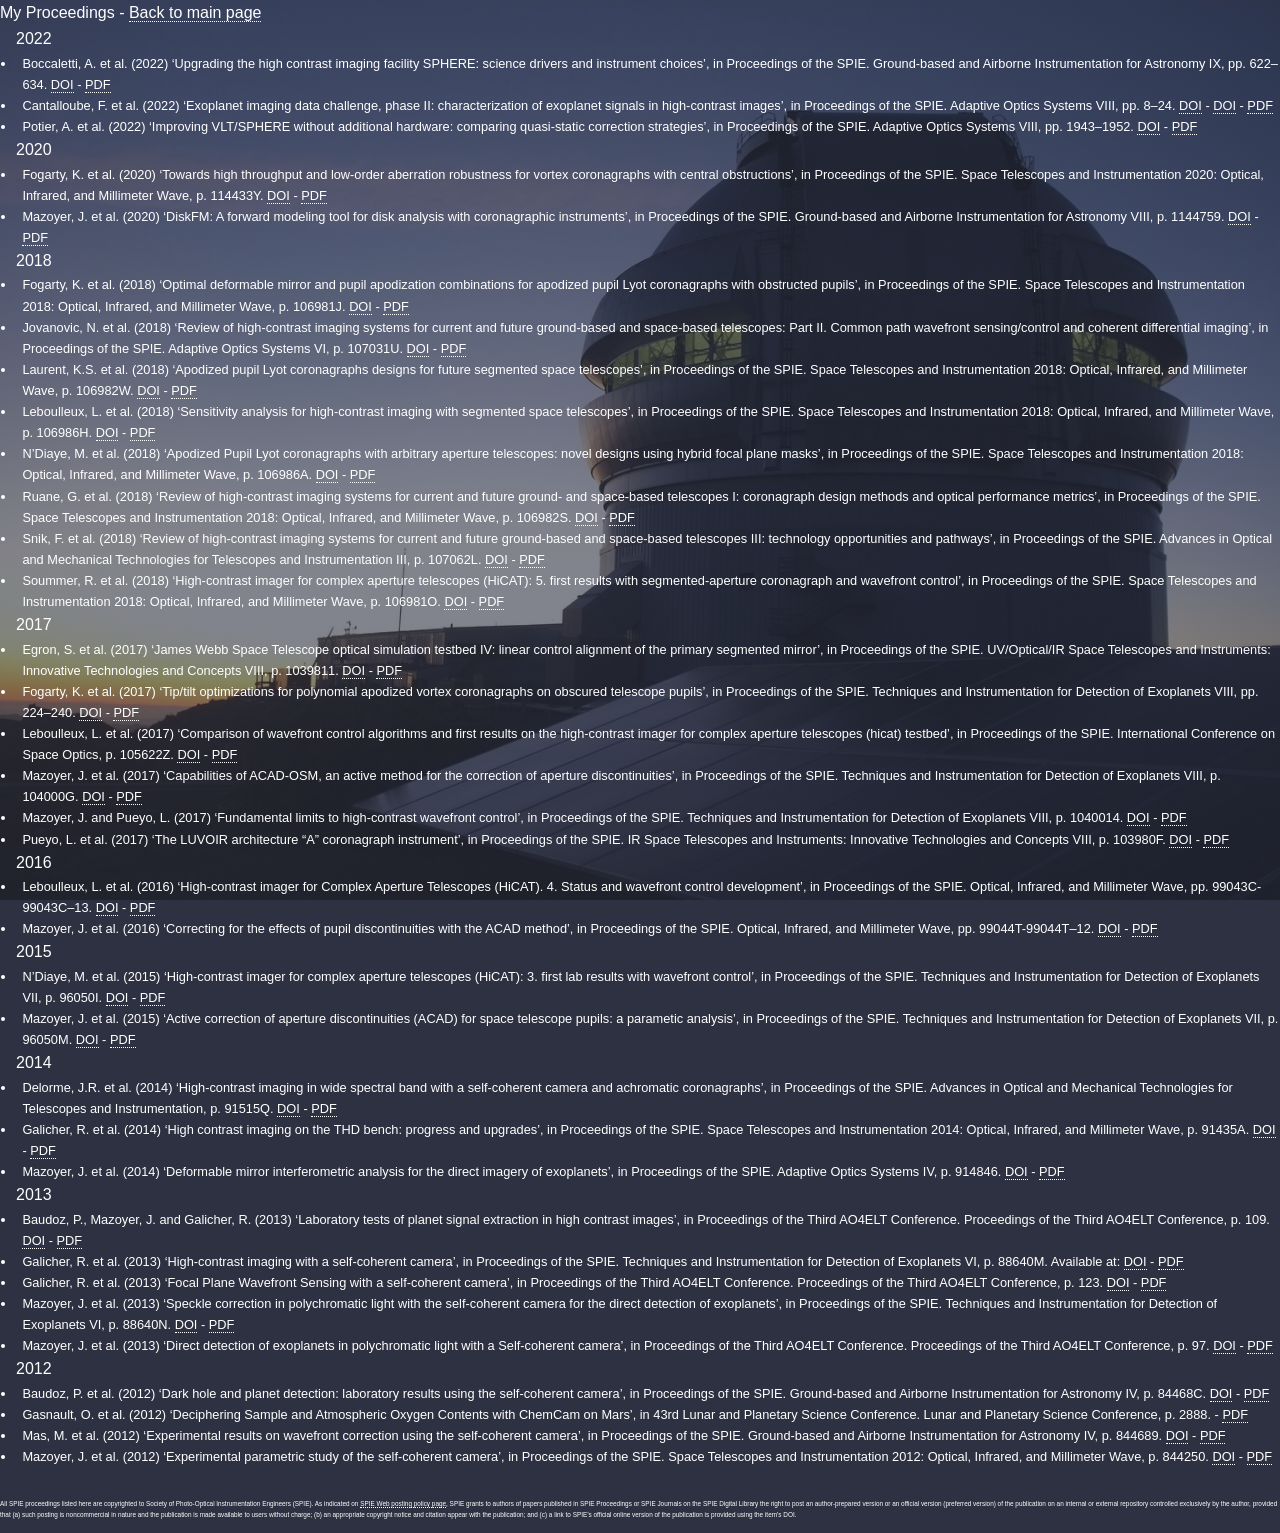
==== my_procs.html @ 71b865f5 "copy webpage" ====
<!DOCTYPE HTML>
<!--
	Solid State by HTML5 UP
	html5up.net | @ajlkn
	Free for personal and commercial use under the CCA 3.0 license (html5up.net/license)
-->
<html>
	<head>
		<title>Conference Proceedings</title>
		<link rel="icon" href="images/icons/disk_icon_nice.png" type="image/x-icon" />
		<meta charset="utf-8" />
		<meta name="viewport" content="width=device-width, initial-scale=1, user-scalable=no" />
		<meta name="description" content="Researcher in astronomy and astronomical instrumentation. Scientist at Paris Observatory, France" />
		<link rel="stylesheet" href="assets/css/main.css" />
		<noscript><link rel="stylesheet" href="assets/css/noscript.css" /></noscript>

	</head>
	<body>

		My Proceedings  -  <a href="index.html"> <u class="dotted">Back to main page</u></a>

		<ul>
			2022
			<li style="font-size:0.8em">Boccaletti, A. et al. (2022) ‘Upgrading the high contrast imaging facility SPHERE: science drivers and instrument choices’, in Proceedings of the SPIE. Ground-based and Airborne Instrumentation for Astronomy IX, pp. 622–634. <a href="https://doi.org/10.1117/12.2630154"> <u class="dotted">DOI</u> </a> - <a href="my_proceedings/Boccaletti et al. - 2022 - Upgrading the high contrast imaging facility SPHER.pdf"> <u class="dotted">PDF</u> </a></li>
			<li style="font-size:0.8em">Cantalloube, F. et al. (2022) ‘Exoplanet imaging data challenge, phase II: characterization of exoplanet signals in high-contrast images’, in Proceedings of the SPIE. Adaptive Optics Systems VIII, pp. 8–24. <a href="https://doi.org/10.1117/12.2627968"> <u class="dotted">DOI</u> </a> - <a href="https://doi.org/10.1117/12.2627968"> <u class="dotted">DOI</u> </a> - <a href="my_proceedings/Cantalloube et al. - 2022 - Exoplanet imaging data challenge, phase II charac.pdf"> <u class="dotted">PDF</u> </a></li>
			<li style="font-size:0.8em">Potier, A. et al. (2022) ‘Improving VLT/SPHERE without additional hardware: comparing quasi-static correction strategies’, in Proceedings of the SPIE. Adaptive Optics Systems VIII, pp. 1943–1952. <a href="https://doi.org/10.1117/12.2629926"> <u class="dotted">DOI</u> </a> - <a href="my_proceedings/Potier et al. - 2022 - Improving VLTSPHERE without additional hardware .pdf"> <u class="dotted">PDF</u> </a></li>
			
			2020
			<li style="font-size:0.8em">Fogarty, K. et al. (2020) ‘Towards high throughput and low-order aberration robustness for vortex coronagraphs with central obstructions’, in Proceedings of the SPIE. Space Telescopes and Instrumentation 2020: Optical, Infrared, and Millimeter Wave, p. 114433Y. <a href="https://doi.org/10.1117/12.2563180"> <u class="dotted">DOI</u> </a> - <a href="my_proceedings/Fogarty et al. - 2020 - Towards high throughput and low-order aberration r.pdf"> <u class="dotted">PDF</u> </a></li>
			<li style="font-size:0.8em">Mazoyer, J. et al. (2020) ‘DiskFM: A forward modeling tool for disk analysis with coronagraphic instruments’, in Proceedings of the SPIE. Ground-based and Airborne Instrumentation for Astronomy VIII, p. 1144759. <a href="https://doi.org/10.1117/12.2560091"> <u class="dotted">DOI</u> </a> - <a href="my_proceedings/Mazoyer et al. - 2020 - DiskFM A forward modeling tool for disk analysis .pdf"> <u class="dotted">PDF</u> </a></li>
			
			2018
			<li style="font-size:0.8em">Fogarty, K. et al. (2018) ‘Optimal deformable mirror and pupil apodization combinations for apodized pupil Lyot coronagraphs with obstructed pupils’, in Proceedings of the SPIE. Space Telescopes and Instrumentation 2018: Optical, Infrared, and Millimeter Wave, p. 106981J. <a href="https://doi.org/10.1117/12.2314394"> <u class="dotted">DOI</u> </a> - <a href="my_proceedings/Fogarty et al. - 2018 - Optimal deformable mirror and pupil apodization co.pdf"> <u class="dotted">PDF</u> </a></li>
			<li style="font-size:0.8em">Jovanovic, N. et al. (2018) ‘Review of high-contrast imaging systems for current and future ground-based and space-based telescopes: Part II. Common path wavefront sensing/control and coherent differential imaging’, in Proceedings of the SPIE. Adaptive Optics Systems VI, p. 107031U. <a href="https://doi.org/10.1117/12.2314260"> <u class="dotted">DOI</u> </a> - <a href="my_proceedings/Jovanovic et al. - 2018 - Review of high-contrast imaging systems for curren.pdf"> <u class="dotted">PDF</u> </a></li>
			<li style="font-size:0.8em">Laurent, K.S. et al. (2018) ‘Apodized pupil Lyot coronagraphs designs for future segmented space telescopes’, in Proceedings of the SPIE. Space Telescopes and Instrumentation 2018: Optical, Infrared, and Millimeter Wave, p. 106982W. <a href="https://doi.org/10.1117/12.2313902"> <u class="dotted">DOI</u> </a> - <a href="my_proceedings/Laurent et al. - 2018 - Apodized pupil Lyot coronagraphs designs for futur.pdf"> <u class="dotted">PDF</u> </a></li>
			<li style="font-size:0.8em">Leboulleux, L. et al. (2018) ‘Sensitivity analysis for high-contrast imaging with segmented space telescopes’, in Proceedings of the SPIE. Space Telescopes and Instrumentation 2018: Optical, Infrared, and Millimeter Wave, p. 106986H. <a href="https://doi.org/10.1117/12.2313904"> <u class="dotted">DOI</u> </a> - <a href="my_proceedings/Leboulleux et al. - 2018 - Sensitivity analysis for high-contrast imaging wit.pdf"> <u class="dotted">PDF</u> </a></li>
			<li style="font-size:0.8em">N’Diaye, M. et al. (2018) ‘Apodized Pupil Lyot coronagraphs with arbitrary aperture telescopes: novel designs using hybrid focal plane masks’, in Proceedings of the SPIE. Space Telescopes and Instrumentation 2018: Optical, Infrared, and Millimeter Wave, p. 106986A. <a href="https://doi.org/10.1117/12.2313225"> <u class="dotted">DOI</u> </a> - <a href="my_proceedings/N'Diaye et al. - 2018 - Apodized Pupil Lyot coronagraphs with arbitrary ap.pdf"> <u class="dotted">PDF</u> </a></li>
			<li style="font-size:0.8em">Ruane, G. et al. (2018) ‘Review of high-contrast imaging systems for current and future ground- and space-based telescopes I: coronagraph design methods and optical performance metrics’, in Proceedings of the SPIE. Space Telescopes and Instrumentation 2018: Optical, Infrared, and Millimeter Wave, p. 106982S. <a href="https://doi.org/10.1117/12.2312948"> <u class="dotted">DOI</u> </a> - <a href="my_proceedings/Ruane et al. - 2018 - Review of high-contrast imaging systems for curren.pdf"> <u class="dotted">PDF</u> </a></li>
			<li style="font-size:0.8em">Snik, F. et al. (2018) ‘Review of high-contrast imaging systems for current and future ground-based and space-based telescopes III: technology opportunities and pathways’, in Proceedings of the SPIE. Advances in Optical and Mechanical Technologies for Telescopes and Instrumentation III, p. 107062L. <a href="https://doi.org/10.1117/12.2313957"> <u class="dotted">DOI</u> </a> - <a href="my_proceedings/Snik et al. - 2018 - Review of high-contrast imaging systems for curren.pdf"> <u class="dotted">PDF</u> </a></li>
			<li style="font-size:0.8em">Soummer, R. et al. (2018) ‘High-contrast imager for complex aperture telescopes (HiCAT): 5. first results with segmented-aperture coronagraph and wavefront control’, in Proceedings of the SPIE. Space Telescopes and Instrumentation 2018: Optical, Infrared, and Millimeter Wave, p. 106981O. <a href="https://doi.org/10.1117/12.2314110"> <u class="dotted">DOI</u> </a> - <a href="my_proceedings/Soummer et al. - 2018 - High-contrast imager for complex aperture telescop.pdf"> <u class="dotted">PDF</u> </a></li>
			
			2017
			<li style="font-size:0.8em">Egron, S. et al. (2017) ‘James Webb Space Telescope optical simulation testbed IV: linear control alignment of the primary segmented mirror’, in Proceedings of the SPIE. UV/Optical/IR Space Telescopes and Instruments: Innovative Technologies and Concepts VIII, p. 1039811. <a href="https://doi.org/10.1117/12.2272981"> <u class="dotted">DOI</u> </a> - <a href="my_proceedings/Egron et al. - 2017 - James Webb Space Telescope optical simulation test.pdf"> <u class="dotted">PDF</u> </a></li>
			<li style="font-size:0.8em">Fogarty, K. et al. (2017) ‘Tip/tilt optimizations for polynomial apodized vortex coronagraphs on obscured telescope pupils’, in Proceedings of the SPIE. Techniques and Instrumentation for Detection of Exoplanets VIII, pp. 224–240. <a href="https://doi.org/10.1117/12.2274603"> <u class="dotted">DOI</u> </a> - <a href="my_proceedings/Fogarty et al. - 2017 - Tiptilt optimizations for polynomial apodized vor.pdf"> <u class="dotted">PDF</u> </a></li>
			<li style="font-size:0.8em">Leboulleux, L. et al. (2017) ‘Comparison of wavefront control algorithms and first results on the high-contrast imager for complex aperture telescopes (hicat) testbed’, in Proceedings of the SPIE. International Conference on Space Optics, p. 105622Z. <a href="https://doi.org/10.1117/12.2296154"> <u class="dotted">DOI</u> </a> - <a href="my_proceedings/Leboulleux et al. - 2017 - Comparison of wavefront control algorithms and fir.pdf"> <u class="dotted">PDF</u> </a></li>
			<li style="font-size:0.8em">Mazoyer, J. et al. (2017) ‘Capabilities of ACAD-OSM, an active method for the correction of aperture discontinuities’, in Proceedings of the SPIE. Techniques and Instrumentation for Detection of Exoplanets VIII, p. 104000G. <a href="https://doi.org/10.1117/12.2273070"> <u class="dotted">DOI</u> </a> - <a href="my_proceedings/Mazoyer et al. - 2017 - Capabilities of ACAD-OSM, an active method for the.pdf"> <u class="dotted">PDF</u> </a></li>
			<li style="font-size:0.8em">Mazoyer, J. and Pueyo, L. (2017) ‘Fundamental limits to high-contrast wavefront control’, in Proceedings of the SPIE. Techniques and Instrumentation for Detection of Exoplanets VIII, p. 1040014. <a href="https://doi.org/10.1117/12.2274657"> <u class="dotted">DOI</u> </a> - <a href="my_proceedings/Mazoyer and Pueyo - 2017 - Fundamental limits to high-contrast wavefront cont.pdf"> <u class="dotted">PDF</u> </a></li>
			<li style="font-size:0.8em">Pueyo, L. et al. (2017) ‘The LUVOIR architecture “A” coronagraph instrument’, in Proceedings of the SPIE. IR Space Telescopes and Instruments: Innovative Technologies and Concepts VIII, p. 103980F. <a href="https://doi.org/10.1117/12.2274654"> <u class="dotted">DOI</u> </a> - <a href="my_proceedings/Pueyo et al. - 2017 - The LUVOIR architecture A coronagraph instrument.pdf"> <u class="dotted">PDF</u> </a></li>
			
			2016
			<li style="font-size:0.8em">Leboulleux, L. et al. (2016) ‘High-contrast imager for Complex Aperture Telescopes (HiCAT). 4. Status and wavefront control development’, in Proceedings of the SPIE. Optical, Infrared, and Millimeter Wave, pp. 99043C-99043C–13.<a href="https://doi.org/10.1117/12.2233640"> <u class="dotted">DOI</u> </a> - <a href="my_proceedings/Leboulleux et al. - 2016 - High-contrast imager for Complex Aperture Telescop.pdf"> <u class="dotted">PDF</u> </a></li>
			<li style="font-size:0.8em">Mazoyer, J. et al. (2016) ‘Correcting for the effects of pupil discontinuities with the ACAD method’, in Proceedings of the SPIE. Optical, Infrared, and Millimeter Wave, pp. 99044T-99044T–12. <a href="https://doi.org/10.1117/12.2232907"> <u class="dotted">DOI</u> </a> - <a href="my_proceedings/Mazoyer et al. - 2016 - Correcting for the effects of pupil discontinuitie.pdf"> <u class="dotted">PDF</u> </a></li>
			
			2015
			<li style="font-size:0.8em">N’Diaye, M. et al. (2015) ‘High-contrast imager for complex aperture telescopes (HiCAT): 3. first lab results with wavefront control’, in Proceedings of the SPIE. Techniques and Instrumentation for Detection of Exoplanets VII, p. 96050I. <a href="https://doi.org/10.1117/12.2188497"> <u class="dotted">DOI</u> </a> - <a href="my_proceedings/N'Diaye et al. - 2015 - High-contrast imager for complex aperture telescop.pdf"> <u class="dotted">PDF</u> </a></li>
			<li style="font-size:0.8em">Mazoyer, J. et al. (2015) ‘Active correction of aperture discontinuities (ACAD) for space telescope pupils: a parametic analysis’, in Proceedings of the SPIE. Techniques and Instrumentation for Detection of Exoplanets VII, p. 96050M. <a href="https://doi.org/10.1117/12.2188692"> <u class="dotted">DOI</u> </a> - <a href="my_proceedings/Mazoyer et al. - 2015 - Active correction of aperture discontinuities (ACA.pdf"> <u class="dotted">PDF</u> </a></li>
			
			2014
			<li style="font-size:0.8em">Delorme, J.R. et al. (2014) ‘High-contrast imaging in wide spectral band with a self-coherent camera and achromatic coronagraphs’, in Proceedings of the SPIE. Advances in Optical and Mechanical Technologies for Telescopes and Instrumentation, p. 91515Q. <a href="https://doi.org/10.1117/12.2056846"> <u class="dotted">DOI</u> </a> - <a href="my_proceedings/Delorme et al. - 2014 - High-contrast imaging in wide spectral band with a.pdf"> <u class="dotted">PDF</u> </a></li>
			<li style="font-size:0.8em">Galicher, R. et al. (2014) ‘High contrast imaging on the THD bench: progress and upgrades’, in Proceedings of the SPIE. Space Telescopes and Instrumentation 2014: Optical, Infrared, and Millimeter Wave, p. 91435A. <a href="https://doi.org/10.1117/12.2055902"> <u class="dotted">DOI</u> </a> - <a href="my_proceedings/Galicher et al. - 2013 - High-contrast imaging with a self-coherent camera.pdf"> <u class="dotted">PDF</u> </a></li>
			<li style="font-size:0.8em">Mazoyer, J. et al. (2014) ‘Deformable mirror interferometric analysis for the direct imagery of exoplanets’, in Proceedings of the SPIE. Adaptive Optics Systems IV, p. 914846. <a href="https://doi.org/10.1117/12.2057833"> <u class="dotted">DOI</u> </a> - <a href="my_proceedings/Mazoyer et al. - 2014 - Deformable mirror interferometric analysis for the.pdf"> <u class="dotted">PDF</u> </a></li>
			
			2013
			<li style="font-size:0.8em">Baudoz, P., Mazoyer, J. and Galicher, R. (2013) ‘Laboratory tests of planet signal extraction in high contrast images’, in Proceedings of the Third AO4ELT Conference. Proceedings of the Third AO4ELT Conference, p. 109. <a href="https://doi.org/10.12839/AO4ELT3.13701"> <u class="dotted">DOI</u> </a> - <a href="my_proceedings/Baudoz et al. - 2013 - Laboratory tests of planet signal extraction in hi.pdf"> <u class="dotted">PDF</u> </a></li>
			<li style="font-size:0.8em">Galicher, R. et al. (2013) ‘High-contrast imaging with a self-coherent camera’, in Proceedings of the SPIE. Techniques and Instrumentation for Detection of Exoplanets VI, p. 88640M. Available at: <a href="https://doi.org/10.1117/12.2025298"> <u class="dotted">DOI</u> </a> - <a href="my_proceedings/Galicher et al. - 2014 - High contrast imaging on the THD bench progress a.pdf"> <u class="dotted">PDF</u> </a></li>
			<li style="font-size:0.8em">Galicher, R. et al. (2013) ‘Focal Plane Wavefront Sensing with a self-coherent camera’, in Proceedings of the Third AO4ELT Conference. Proceedings of the Third AO4ELT Conference, p. 123. <a href="https://doi.org/10.12839/AO4ELT3.18647"> <u class="dotted">DOI</u> </a> - <a href="my_proceedings/Galicher et al. - 2013 - Focal Plane Wavefront Sensing with a self-coherent.pdf"> <u class="dotted">PDF</u> </a></li>
			<li style="font-size:0.8em">Mazoyer, J. et al. (2013) ‘Speckle correction in polychromatic light with the self-coherent camera for the direct detection of exoplanets’, in Proceedings of the SPIE. Techniques and Instrumentation for Detection of Exoplanets VI, p. 88640N. <a href="https://doi.org/10.1117/12.2023508"> <u class="dotted">DOI</u> </a> - <a href="my_proceedings/Mazoyer et al. - 2013 - Speckle correction in polychromatic light with the.pdf"> <u class="dotted">PDF</u> </a></li>
			<li style="font-size:0.8em">Mazoyer, J. et al. (2013) ‘Direct detection of exoplanets in polychromatic light with a Self-coherent camera’, in Proceedings of the Third AO4ELT Conference. Proceedings of the Third AO4ELT Conference, p. 97. <a href="https://doi.org/10.12839/AO4ELT3.13416"> <u class="dotted">DOI</u> </a> - <a href="my_proceedings/Mazoyer et al. - 2013 - Direct detection of exoplanets in polychromatic li.pdf"> <u class="dotted">PDF</u> </a></li>
			
			2012
			<li style="font-size:0.8em">Baudoz, P. et al. (2012) ‘Dark hole and planet detection: laboratory results using the self-coherent camera’, in Proceedings of the SPIE. Ground-based and Airborne Instrumentation for Astronomy IV, p. 84468C. <a href="https://doi.org/10.1117/12.926575"> <u class="dotted">DOI</u> </a> - <a href="my_proceedings/Baudoz et al. - 2012 - Dark hole and planet detection laboratory results.pdf"> <u class="dotted">PDF</u> </a></li>
			<li style="font-size:0.8em">Gasnault, O. et al. (2012) ‘Deciphering Sample and Atmospheric Oxygen Contents with ChemCam on Mars’, in 43rd Lunar and Planetary Science Conference. Lunar and Planetary Science Conference, p. 2888. </a> - <a href="my_proceedings/Gasnault et al. - 2012 - Deciphering Sample and Atmospheric Oxygen Contents.pdf"> <u class="dotted">PDF</u> </a></li>
			<li style="font-size:0.8em">Mas, M. et al. (2012) ‘Experimental results on wavefront correction using the self-coherent camera’, in Proceedings of the SPIE. Ground-based and Airborne Instrumentation for Astronomy IV, p. 844689. <a href="https://doi.org/10.1117/12.926586"> <u class="dotted">DOI</u> </a> - <a href="my_proceedings/Mas et al. - 2012 - Experimental results on wavefront correction using.pdf"> <u class="dotted">PDF</u> </a></li>
			<li style="font-size:0.8em">Mazoyer, J. et al. (2012) ‘Experimental parametric study of the self-coherent camera’, in Proceedings of the SPIE. Space Telescopes and Instrumentation 2012: Optical, Infrared, and Millimeter Wave, p. 844250. <a href="https://doi.org/10.1117/12.926080"> <u class="dotted">DOI</u> </a> - <a href="my_proceedings/Mazoyer et al. - 2012 - Experimental parametric study of the self-coherent.pdf"> <u class="dotted">PDF</u> </a></li>
			
		</ul> 
		<p style="font-size:0.4em">
		All SPIE proceedings listed here are copyrighted to Society of Photo-Optical Instrumentation Engineers (SPIE). As indicated on 
		<a href="https://www.spie.org/conferences-and-exhibitions/event-resources/manuscript-policies-and-review?SSO=1#Web-posting-policy"> <u class="dotted">SPIE Web posting policy page</u></a>, 
		SPIE grants to authors of papers published in SPIE Proceedings or SPIE Journals on the SPIE Digital Library the right to post an author-prepared version or an official version (preferred version) 
		of the publication on an internal or external repository controlled exclusively by the author, provided that (a) such posting is noncommercial in nature and the publication is made available to 
		users without charge; (b) an appropriate copyright notice and citation appear with the publication; and (c) a link to SPIE’s official online version of the publication is provided using the item’s DOI.
		</p>
	</body>

</html>
---- assets/css/main.css ----
@import url(font-awesome.min.css);

/*
	Solid State by HTML5 UP
	html5up.net | @ajlkn
	Free for personal and commercial use under the CCA 3.0 license (html5up.net/license)
*/

html, body, div, span, applet, object,
iframe, h1, h2, h3, h4, h5, h6, p, blockquote,
pre, a, abbr, acronym, address, big, cite,
code, del, dfn, em, img, ins, kbd, q, s, samp,
small, strike, strong, sub, sup, tt, var, b,
u, i, center, dl, dt, dd, ol, ul, li, fieldset,
form, label, legend, table, caption, tbody,
tfoot, thead, tr, th, td, article, aside,
canvas, details, embed, figure, figcaption,
footer, header, hgroup, menu, nav, output, ruby,
section, summary, time, mark, audio, video {
	margin: 0;
	padding: 0;
	border: 0;
	font-size: 100%;
	font: inherit;
	vertical-align: baseline;}

article, aside, details, figcaption, figure,
footer, header, hgroup, menu, nav, section {
	display: block;}

body {
	line-height: 1;
}

ol, ul {
	list-style: none;
}

blockquote, q {
	quotes: none;
}

	blockquote:before, blockquote:after, q:before, q:after {
		content: '';
		content: none;
	}

table {
	border-collapse: collapse;
	border-spacing: 0;
}

body {
	-webkit-text-size-adjust: none;
}

mark {
	background-color: transparent;
	color: inherit;
}

input::-moz-focus-inner {
	border: 0;
	padding: 0;
}

input, select, textarea {
	-moz-appearance: none;
	-webkit-appearance: none;
	-ms-appearance: none;
	appearance: none;
}

/* Basic */

	@-ms-viewport {
		width: device-width;
	}

	body {
		-ms-overflow-style: scrollbar;
	}

	@media screen and (max-width: 480px) {

		html, body {
			min-width: 320px;
		}

	}

	html {
		box-sizing: border-box;
	}

	*, *:before, *:after {
		box-sizing: inherit;
	}

	body {
		background-color: #2e3141;
		background-image: linear-gradient(to top, rgba(46, 49, 65, 0.6), rgba(46, 49, 65, 0.6)), url("../../images/bg.jpg");
		background-size: auto, cover;
		background-attachment: fixed, fixed;
		background-position: center, center;
	}

		body.is-preload *, body.is-preload *:before, body.is-preload *:after {
			-moz-animation: none !important;
			-webkit-animation: none !important;
			-ms-animation: none !important;
			animation: none !important;
			-moz-transition: none !important;
			-webkit-transition: none !important;
			-ms-transition: none !important;
			transition: none !important;
		}

/* Type */

	body, input, select, textarea {
		color: #ffffff;
		font-family: "Source Sans Pro", Helvetica, sans-serif;
		font-size: 16.5pt;
		font-weight: 300;
		line-height: 1.65;
	}

		@media screen and (max-width: 1680px) {

			body, input, select, textarea {
				font-size: 13pt;
			}

		}

		@media screen and (max-width: 1280px) {

			body, input, select, textarea {
				font-size: 12pt;
			}

		}

		@media screen and (max-width: 980px) {

			body, input, select, textarea {
				font-size: 12pt;
			}

		}

		@media screen and (max-width: 736px) {

			body, input, select, textarea {
				font-size: 12pt;
			}

		}

		@media screen and (max-width: 480px) {

			body, input, select, textarea {
				font-size: 12pt;
			}

		}

	a {
		moz-transition: color 0.2s ease-in-out, border-bottom-color 0.2s ease-in-out;
		-webkit-transition: color 0.2s ease-in-out, border-bottom-color 0.2s ease-in-out;
		-ms-transition: color 0.2s ease-in-out, border-bottom-color 0.2s ease-in-out;
		/*-border-bottom: dotted 1px rgba(255, 255, 255, 0.35);*/
		transition: color 0.2s ease-in-out, border-bottom-color 0.2s ease-in-out;
		color: #ffffff;
		text-decoration: none;
	}
	
		u.dotted{
		border-bottom: dotted 1px;
		text-decoration: none; 
		}
		
		a:hover {
			border-bottom-color: transparent;
			color: #4073a8 !important;
		}

		a.special:not(.button) {
			text-decoration: none;
			border-bottom: 0;
			display: block;
			font-family: Raleway, Helvetica, sans-serif;
			font-size: 0.8em;
			font-weight: 700;
			letter-spacing: 0.1em;
			margin: 0 0 2em 0;
			text-transform: uppercase;
		}

			a.special:not(.button):before {
				-moz-osx-font-smoothing: grayscale;
				-webkit-font-smoothing: antialiased;
				font-family: FontAwesome;
				font-style: normal;
				font-weight: normal;
				text-transform: none !important;
			}

			a.special:not(.button):before {
				-moz-transition: background-color 0.2s ease-in-out;
				-webkit-transition: background-color 0.2s ease-in-out;
				-ms-transition: background-color 0.2s ease-in-out;
				transition: background-color 0.2s ease-in-out;
				border-radius: 100%;
				border: solid 2px rgba(255, 255, 255, 0.125);
				content: '\f0c6';
				display: inline-block;
				font-size: 1.25em;
				height: 2em;
				line-height: 1.65em;
				margin-right: 0.85em;
				text-align: center;
				text-indent: 0.15em;
				vertical-align: middle;
				width: 2em;
			}

			a.special:not(.button):hover:before {
				background-color: rgba(255, 255, 255, 0.025);
			}

			a.special:not(.button):active:before {
				background-color: rgba(255, 255, 255, 0.075);
			}

	strong, b {
		color: #ffffff;
		font-weight: 600;
	}

	em, i {
		font-style: italic;
	}

	p {
		margin: 0 0 2em 0;
	}

	h1, h2, h3, h4, h5, h6 {
		color: #ffffff;
		font-family: Raleway, Helvetica, sans-serif;
		font-weight: 700;
		letter-spacing: 0.1em;
		margin: 0 0 1em 0;
		text-transform: uppercase;
	}

		h1 a, h2 a, h3 a, h4 a, h5 a, h6 a {
			color: inherit;
			text-decoration: none;
			border-bottom: 0;
		}

		h1 span, h2 span, h3 span, h4 span, h5 span, h6 span {
			font-weight: 200;
		}

		h1.major, h2.major, h3.major, h4.major, h5.major, h6.major {
			padding-bottom: 1em;
			border-bottom: solid 2px rgba(255, 255, 255, 0.125);
		}

	h2 {
		font-size: 1.2em;
	}

	h3 {
		font-size: 0.9em;
	}

	h4 {
		font-size: 0.7em;
	}

	h5 {
		font-size: 0.7em;
	}

	h6 {
		font-size: 0.7em;
	}
	
sig {
  text-transform: lowercase;
  font-family: 'Covered By Your Grace', cursive;
  font-size: 1.7em;
  -moz-osx-font-smoothing: grayscale;
  -webkit-font-smoothing: antialiased;
}

	@media screen and (max-width: 736px) {

		h2 {
			font-size: 1em;
		}

		h3 {
			font-size: 0.8em;
		}

	}

	sub {
		font-size: 0.8em;
		position: relative;
		top: 0.5em;
	}

	sup {
		font-size: 0.8em;
		position: relative;
		top: -0.5em;
	}

	blockquote {
		border-left: solid 4px rgba(255, 255, 255, 0.125);
		font-style: italic;
		margin: 0 0 2em 0;
		padding: 0.5em 0 0.5em 2em;
	}

	code {
		background: rgba(255, 255, 255, 0.025);
		border-radius: 5px;
		border: solid 2px rgba(255, 255, 255, 0.125);
		font-family: "Courier New", monospace;
		font-size: 0.9em;
		margin: 0 0.25em;
		padding: 0.25em 0.65em;
	}

	pre {
		-webkit-overflow-scrolling: touch;
		font-family: "Courier New", monospace;
		font-size: 0.9em;
		margin: 0 0 2em 0;
	}

		pre code {
			display: block;
			line-height: 1.75em;
			padding: 1em 1.5em;
			overflow-x: auto;
		}

	hr {
		border: 0;
		border-bottom: solid 2px rgba(255, 255, 255, 0.125);
		margin: 2.5em 0;
	}

		hr.major {
			margin: 4em 0;
		}

	.align-left {
		text-align: left;
	}

	.align-center {
		text-align: center;
	}

	.align-right {
		text-align: right;
	}

/* Row */

	.row {
		display: flex;
		flex-wrap: wrap;
		box-sizing: border-box;
		align-items: stretch;
	}

		.row > * {
			box-sizing: border-box;
		}

		.row.gtr-uniform > * > :last-child {
			margin-bottom: 0;
		}

		.row.aln-left {
			justify-content: flex-start;
		}

		.row.aln-center {
			justify-content: center;
		}

		.row.aln-right {
			justify-content: flex-end;
		}

		.row.aln-top {
			align-items: flex-start;
		}

		.row.aln-middle {
			align-items: center;
		}

		.row.aln-bottom {
			align-items: flex-end;
		}

		.row > .imp {
			order: -1;
		}

		.row > .col-1 {
			width: 8.3333333333%;
		}

		.row > .off-1 {
			margin-left: 8.3333333333%;
		}

		.row > .col-2 {
			width: 16.6666666667%;
		}

		.row > .off-2 {
			margin-left: 16.6666666667%;
		}

		.row > .col-3 {
			width: 25%;
		}

		.row > .off-3 {
			margin-left: 25%;
		}

		.row > .col-4 {
			width: 33.3333333333%;
		}

		.row > .off-4 {
			margin-left: 33.3333333333%;
		}

		.row > .col-5 {
			width: 41.6666666667%;
		}

		.row > .off-5 {
			margin-left: 41.6666666667%;
		}

		.row > .col-6 {
			width: 50%;
		}

		.row > .off-6 {
			margin-left: 50%;
		}

		.row > .col-7 {
			width: 58.3333333333%;
		}

		.row > .off-7 {
			margin-left: 58.3333333333%;
		}

		.row > .col-8 {
			width: 66.6666666667%;
		}

		.row > .off-8 {
			margin-left: 66.6666666667%;
		}

		.row > .col-9 {
			width: 75%;
		}

		.row > .off-9 {
			margin-left: 75%;
		}

		.row > .col-10 {
			width: 83.3333333333%;
		}

		.row > .off-10 {
			margin-left: 83.3333333333%;
		}

		.row > .col-11 {
			width: 91.6666666667%;
		}

		.row > .off-11 {
			margin-left: 91.6666666667%;
		}

		.row > .col-12 {
			width: 100%;
		}

		.row > .off-12 {
			margin-left: 100%;
		}

		.row.gtr-0 {
			margin-top: 0;
			margin-left: 0em;
		}

			.row.gtr-0 > * {
				padding: 0 0 0 0em;
			}

			.row.gtr-0.gtr-uniform {
				margin-top: 0em;
			}

				.row.gtr-0.gtr-uniform > * {
					padding-top: 0em;
				}

		.row.gtr-25 {
			margin-top: 0;
			margin-left: -0.4375em;
		}

			.row.gtr-25 > * {
				padding: 0 0 0 0.4375em;
			}

			.row.gtr-25.gtr-uniform {
				margin-top: -0.4375em;
			}

				.row.gtr-25.gtr-uniform > * {
					padding-top: 0.4375em;
				}

		.row.gtr-50 {
			margin-top: 0;
			margin-left: -0.875em;
		}

			.row.gtr-50 > * {
				padding: 0 0 0 0.875em;
			}

			.row.gtr-50.gtr-uniform {
				margin-top: -0.875em;
			}

				.row.gtr-50.gtr-uniform > * {
					padding-top: 0.875em;
				}

		.row {
			margin-top: 0;
			margin-left: -1.75em;
		}

			.row > * {
				padding: 0 0 0 1.75em;
			}

			.row.gtr-uniform {
				margin-top: -1.75em;
			}

				.row.gtr-uniform > * {
					padding-top: 1.75em;
				}

		.row.gtr-150 {
			margin-top: 0;
			margin-left: -2.625em;
		}

			.row.gtr-150 > * {
				padding: 0 0 0 2.625em;
			}

			.row.gtr-150.gtr-uniform {
				margin-top: -2.625em;
			}

				.row.gtr-150.gtr-uniform > * {
					padding-top: 2.625em;
				}

		.row.gtr-200 {
			margin-top: 0;
			margin-left: -3.5em;
		}

			.row.gtr-200 > * {
				padding: 0 0 0 3.5em;
			}

			.row.gtr-200.gtr-uniform {
				margin-top: -3.5em;
			}

				.row.gtr-200.gtr-uniform > * {
					padding-top: 3.5em;
				}

		@media screen and (max-width: 1680px) {

			.row {
				display: flex;
				flex-wrap: wrap;
				box-sizing: border-box;
				align-items: stretch;
			}

				.row > * {
					box-sizing: border-box;
				}

				.row.gtr-uniform > * > :last-child {
					margin-bottom: 0;
				}

				.row.aln-left {
					justify-content: flex-start;
				}

				.row.aln-center {
					justify-content: center;
				}

				.row.aln-right {
					justify-content: flex-end;
				}

				.row.aln-top {
					align-items: flex-start;
				}

				.row.aln-middle {
					align-items: center;
				}

				.row.aln-bottom {
					align-items: flex-end;
				}

				.row > .imp-xlarge {
					order: -1;
				}

				.row > .col-1-xlarge {
					width: 8.3333333333%;
				}

				.row > .off-1-xlarge {
					margin-left: 8.3333333333%;
				}

				.row > .col-2-xlarge {
					width: 16.6666666667%;
				}

				.row > .off-2-xlarge {
					margin-left: 16.6666666667%;
				}

				.row > .col-3-xlarge {
					width: 25%;
				}

				.row > .off-3-xlarge {
					margin-left: 25%;
				}

				.row > .col-4-xlarge {
					width: 33.3333333333%;
				}

				.row > .off-4-xlarge {
					margin-left: 33.3333333333%;
				}

				.row > .col-5-xlarge {
					width: 41.6666666667%;
				}

				.row > .off-5-xlarge {
					margin-left: 41.6666666667%;
				}

				.row > .col-6-xlarge {
					width: 50%;
				}

				.row > .off-6-xlarge {
					margin-left: 50%;
				}

				.row > .col-7-xlarge {
					width: 58.3333333333%;
				}

				.row > .off-7-xlarge {
					margin-left: 58.3333333333%;
				}

				.row > .col-8-xlarge {
					width: 66.6666666667%;
				}

				.row > .off-8-xlarge {
					margin-left: 66.6666666667%;
				}

				.row > .col-9-xlarge {
					width: 75%;
				}

				.row > .off-9-xlarge {
					margin-left: 75%;
				}

				.row > .col-10-xlarge {
					width: 83.3333333333%;
				}

				.row > .off-10-xlarge {
					margin-left: 83.3333333333%;
				}

				.row > .col-11-xlarge {
					width: 91.6666666667%;
				}

				.row > .off-11-xlarge {
					margin-left: 91.6666666667%;
				}

				.row > .col-12-xlarge {
					width: 100%;
				}

				.row > .off-12-xlarge {
					margin-left: 100%;
				}

				.row.gtr-0 {
					margin-top: 0;
					margin-left: 0em;
				}

					.row.gtr-0 > * {
						padding: 0 0 0 0em;
					}

					.row.gtr-0.gtr-uniform {
						margin-top: 0em;
					}

						.row.gtr-0.gtr-uniform > * {
							padding-top: 0em;
						}

				.row.gtr-25 {
					margin-top: 0;
					margin-left: -0.4375em;
				}

					.row.gtr-25 > * {
						padding: 0 0 0 0.4375em;
					}

					.row.gtr-25.gtr-uniform {
						margin-top: -0.4375em;
					}

						.row.gtr-25.gtr-uniform > * {
							padding-top: 0.4375em;
						}

				.row.gtr-50 {
					margin-top: 0;
					margin-left: -0.875em;
				}

					.row.gtr-50 > * {
						padding: 0 0 0 0.875em;
					}

					.row.gtr-50.gtr-uniform {
						margin-top: -0.875em;
					}

						.row.gtr-50.gtr-uniform > * {
							padding-top: 0.875em;
						}

				.row {
					margin-top: 0;
					margin-left: -1.75em;
				}

					.row > * {
						padding: 0 0 0 1.75em;
					}

					.row.gtr-uniform {
						margin-top: -1.75em;
					}

						.row.gtr-uniform > * {
							padding-top: 1.75em;
						}

				.row.gtr-150 {
					margin-top: 0;
					margin-left: -2.625em;
				}

					.row.gtr-150 > * {
						padding: 0 0 0 2.625em;
					}

					.row.gtr-150.gtr-uniform {
						margin-top: -2.625em;
					}

						.row.gtr-150.gtr-uniform > * {
							padding-top: 2.625em;
						}

				.row.gtr-200 {
					margin-top: 0;
					margin-left: -3.5em;
				}

					.row.gtr-200 > * {
						padding: 0 0 0 3.5em;
					}

					.row.gtr-200.gtr-uniform {
						margin-top: -3.5em;
					}

						.row.gtr-200.gtr-uniform > * {
							padding-top: 3.5em;
						}

		}

		@media screen and (max-width: 1280px) {

			.row {
				display: flex;
				flex-wrap: wrap;
				box-sizing: border-box;
				align-items: stretch;
			}

				.row > * {
					box-sizing: border-box;
				}

				.row.gtr-uniform > * > :last-child {
					margin-bottom: 0;
				}

				.row.aln-left {
					justify-content: flex-start;
				}

				.row.aln-center {
					justify-content: center;
				}

				.row.aln-right {
					justify-content: flex-end;
				}

				.row.aln-top {
					align-items: flex-start;
				}

				.row.aln-middle {
					align-items: center;
				}

				.row.aln-bottom {
					align-items: flex-end;
				}

				.row > .imp-large {
					order: -1;
				}

				.row > .col-1-large {
					width: 8.3333333333%;
				}

				.row > .off-1-large {
					margin-left: 8.3333333333%;
				}

				.row > .col-2-large {
					width: 16.6666666667%;
				}

				.row > .off-2-large {
					margin-left: 16.6666666667%;
				}

				.row > .col-3-large {
					width: 25%;
				}

				.row > .off-3-large {
					margin-left: 25%;
				}

				.row > .col-4-large {
					width: 33.3333333333%;
				}

				.row > .off-4-large {
					margin-left: 33.3333333333%;
				}

				.row > .col-5-large {
					width: 41.6666666667%;
				}

				.row > .off-5-large {
					margin-left: 41.6666666667%;
				}

				.row > .col-6-large {
					width: 50%;
				}

				.row > .off-6-large {
					margin-left: 50%;
				}

				.row > .col-7-large {
					width: 58.3333333333%;
				}

				.row > .off-7-large {
					margin-left: 58.3333333333%;
				}

				.row > .col-8-large {
					width: 66.6666666667%;
				}

				.row > .off-8-large {
					margin-left: 66.6666666667%;
				}

				.row > .col-9-large {
					width: 75%;
				}

				.row > .off-9-large {
					margin-left: 75%;
				}

				.row > .col-10-large {
					width: 83.3333333333%;
				}

				.row > .off-10-large {
					margin-left: 83.3333333333%;
				}

				.row > .col-11-large {
					width: 91.6666666667%;
				}

				.row > .off-11-large {
					margin-left: 91.6666666667%;
				}

				.row > .col-12-large {
					width: 100%;
				}

				.row > .off-12-large {
					margin-left: 100%;
				}

				.row.gtr-0 {
					margin-top: 0;
					margin-left: 0em;
				}

					.row.gtr-0 > * {
						padding: 0 0 0 0em;
					}

					.row.gtr-0.gtr-uniform {
						margin-top: 0em;
					}

						.row.gtr-0.gtr-uniform > * {
							padding-top: 0em;
						}

				.row.gtr-25 {
					margin-top: 0;
					margin-left: -0.4375em;
				}

					.row.gtr-25 > * {
						padding: 0 0 0 0.4375em;
					}

					.row.gtr-25.gtr-uniform {
						margin-top: -0.4375em;
					}

						.row.gtr-25.gtr-uniform > * {
							padding-top: 0.4375em;
						}

				.row.gtr-50 {
					margin-top: 0;
					margin-left: -0.875em;
				}

					.row.gtr-50 > * {
						padding: 0 0 0 0.875em;
					}

					.row.gtr-50.gtr-uniform {
						margin-top: -0.875em;
					}

						.row.gtr-50.gtr-uniform > * {
							padding-top: 0.875em;
						}

				.row {
					margin-top: 0;
					margin-left: -1.75em;
				}

					.row > * {
						padding: 0 0 0 1.75em;
					}

					.row.gtr-uniform {
						margin-top: -1.75em;
					}

						.row.gtr-uniform > * {
							padding-top: 1.75em;
						}

				.row.gtr-150 {
					margin-top: 0;
					margin-left: -2.625em;
				}

					.row.gtr-150 > * {
						padding: 0 0 0 2.625em;
					}

					.row.gtr-150.gtr-uniform {
						margin-top: -2.625em;
					}

						.row.gtr-150.gtr-uniform > * {
							padding-top: 2.625em;
						}

				.row.gtr-200 {
					margin-top: 0;
					margin-left: -3.5em;
				}

					.row.gtr-200 > * {
						padding: 0 0 0 3.5em;
					}

					.row.gtr-200.gtr-uniform {
						margin-top: -3.5em;
					}

						.row.gtr-200.gtr-uniform > * {
							padding-top: 3.5em;
						}

		}

		@media screen and (max-width: 980px) {

			.row {
				display: flex;
				flex-wrap: wrap;
				box-sizing: border-box;
				align-items: stretch;
			}

				.row > * {
					box-sizing: border-box;
				}

				.row.gtr-uniform > * > :last-child {
					margin-bottom: 0;
				}

				.row.aln-left {
					justify-content: flex-start;
				}

				.row.aln-center {
					justify-content: center;
				}

				.row.aln-right {
					justify-content: flex-end;
				}

				.row.aln-top {
					align-items: flex-start;
				}

				.row.aln-middle {
					align-items: center;
				}

				.row.aln-bottom {
					align-items: flex-end;
				}

				.row > .imp-medium {
					order: -1;
				}

				.row > .col-1-medium {
					width: 8.3333333333%;
				}

				.row > .off-1-medium {
					margin-left: 8.3333333333%;
				}

				.row > .col-2-medium {
					width: 16.6666666667%;
				}

				.row > .off-2-medium {
					margin-left: 16.6666666667%;
				}

				.row > .col-3-medium {
					width: 25%;
				}

				.row > .off-3-medium {
					margin-left: 25%;
				}

				.row > .col-4-medium {
					width: 33.3333333333%;
				}

				.row > .off-4-medium {
					margin-left: 33.3333333333%;
				}

				.row > .col-5-medium {
					width: 41.6666666667%;
				}

				.row > .off-5-medium {
					margin-left: 41.6666666667%;
				}

				.row > .col-6-medium {
					width: 50%;
				}

				.row > .off-6-medium {
					margin-left: 50%;
				}

				.row > .col-7-medium {
					width: 58.3333333333%;
				}

				.row > .off-7-medium {
					margin-left: 58.3333333333%;
				}

				.row > .col-8-medium {
					width: 66.6666666667%;
				}

				.row > .off-8-medium {
					margin-left: 66.6666666667%;
				}

				.row > .col-9-medium {
					width: 75%;
				}

				.row > .off-9-medium {
					margin-left: 75%;
				}

				.row > .col-10-medium {
					width: 83.3333333333%;
				}

				.row > .off-10-medium {
					margin-left: 83.3333333333%;
				}

				.row > .col-11-medium {
					width: 91.6666666667%;
				}

				.row > .off-11-medium {
					margin-left: 91.6666666667%;
				}

				.row > .col-12-medium {
					width: 100%;
				}

				.row > .off-12-medium {
					margin-left: 100%;
				}

				.row.gtr-0 {
					margin-top: 0;
					margin-left: 0em;
				}

					.row.gtr-0 > * {
						padding: 0 0 0 0em;
					}

					.row.gtr-0.gtr-uniform {
						margin-top: 0em;
					}

						.row.gtr-0.gtr-uniform > * {
							padding-top: 0em;
						}

				.row.gtr-25 {
					margin-top: 0;
					margin-left: -0.4375em;
				}

					.row.gtr-25 > * {
						padding: 0 0 0 0.4375em;
					}

					.row.gtr-25.gtr-uniform {
						margin-top: -0.4375em;
					}

						.row.gtr-25.gtr-uniform > * {
							padding-top: 0.4375em;
						}

				.row.gtr-50 {
					margin-top: 0;
					margin-left: -0.875em;
				}

					.row.gtr-50 > * {
						padding: 0 0 0 0.875em;
					}

					.row.gtr-50.gtr-uniform {
						margin-top: -0.875em;
					}

						.row.gtr-50.gtr-uniform > * {
							padding-top: 0.875em;
						}

				.row {
					margin-top: 0;
					margin-left: -1.75em;
				}

					.row > * {
						padding: 0 0 0 1.75em;
					}

					.row.gtr-uniform {
						margin-top: -1.75em;
					}

						.row.gtr-uniform > * {
							padding-top: 1.75em;
						}

				.row.gtr-150 {
					margin-top: 0;
					margin-left: -2.625em;
				}

					.row.gtr-150 > * {
						padding: 0 0 0 2.625em;
					}

					.row.gtr-150.gtr-uniform {
						margin-top: -2.625em;
					}

						.row.gtr-150.gtr-uniform > * {
							padding-top: 2.625em;
						}

				.row.gtr-200 {
					margin-top: 0;
					margin-left: -3.5em;
				}

					.row.gtr-200 > * {
						padding: 0 0 0 3.5em;
					}

					.row.gtr-200.gtr-uniform {
						margin-top: -3.5em;
					}

						.row.gtr-200.gtr-uniform > * {
							padding-top: 3.5em;
						}

		}

		@media screen and (max-width: 736px) {

			.row {
				display: flex;
				flex-wrap: wrap;
				box-sizing: border-box;
				align-items: stretch;
			}

				.row > * {
					box-sizing: border-box;
				}

				.row.gtr-uniform > * > :last-child {
					margin-bottom: 0;
				}

				.row.aln-left {
					justify-content: flex-start;
				}

				.row.aln-center {
					justify-content: center;
				}

				.row.aln-right {
					justify-content: flex-end;
				}

				.row.aln-top {
					align-items: flex-start;
				}

				.row.aln-middle {
					align-items: center;
				}

				.row.aln-bottom {
					align-items: flex-end;
				}

				.row > .imp-small {
					order: -1;
				}

				.row > .col-1-small {
					width: 8.3333333333%;
				}

				.row > .off-1-small {
					margin-left: 8.3333333333%;
				}

				.row > .col-2-small {
					width: 16.6666666667%;
				}

				.row > .off-2-small {
					margin-left: 16.6666666667%;
				}

				.row > .col-3-small {
					width: 25%;
				}

				.row > .off-3-small {
					margin-left: 25%;
				}

				.row > .col-4-small {
					width: 33.3333333333%;
				}

				.row > .off-4-small {
					margin-left: 33.3333333333%;
				}

				.row > .col-5-small {
					width: 41.6666666667%;
				}

				.row > .off-5-small {
					margin-left: 41.6666666667%;
				}

				.row > .col-6-small {
					width: 50%;
				}

				.row > .off-6-small {
					margin-left: 50%;
				}

				.row > .col-7-small {
					width: 58.3333333333%;
				}

				.row > .off-7-small {
					margin-left: 58.3333333333%;
				}

				.row > .col-8-small {
					width: 66.6666666667%;
				}

				.row > .off-8-small {
					margin-left: 66.6666666667%;
				}

				.row > .col-9-small {
					width: 75%;
				}

				.row > .off-9-small {
					margin-left: 75%;
				}

				.row > .col-10-small {
					width: 83.3333333333%;
				}

				.row > .off-10-small {
					margin-left: 83.3333333333%;
				}

				.row > .col-11-small {
					width: 91.6666666667%;
				}

				.row > .off-11-small {
					margin-left: 91.6666666667%;
				}

				.row > .col-12-small {
					width: 100%;
				}

				.row > .off-12-small {
					margin-left: 100%;
				}

				.row.gtr-0 {
					margin-top: 0;
					margin-left: 0em;
				}

					.row.gtr-0 > * {
						padding: 0 0 0 0em;
					}

					.row.gtr-0.gtr-uniform {
						margin-top: 0em;
					}

						.row.gtr-0.gtr-uniform > * {
							padding-top: 0em;
						}

				.row.gtr-25 {
					margin-top: 0;
					margin-left: -0.3125em;
				}

					.row.gtr-25 > * {
						padding: 0 0 0 0.3125em;
					}

					.row.gtr-25.gtr-uniform {
						margin-top: -0.3125em;
					}

						.row.gtr-25.gtr-uniform > * {
							padding-top: 0.3125em;
						}

				.row.gtr-50 {
					margin-top: 0;
					margin-left: -0.625em;
				}

					.row.gtr-50 > * {
						padding: 0 0 0 0.625em;
					}

					.row.gtr-50.gtr-uniform {
						margin-top: -0.625em;
					}

						.row.gtr-50.gtr-uniform > * {
							padding-top: 0.625em;
						}

				.row {
					margin-top: 0;
					margin-left: -1.25em;
				}

					.row > * {
						padding: 0 0 0 1.25em;
					}

					.row.gtr-uniform {
						margin-top: -1.25em;
					}

						.row.gtr-uniform > * {
							padding-top: 1.25em;
						}

				.row.gtr-150 {
					margin-top: 0;
					margin-left: -1.875em;
				}

					.row.gtr-150 > * {
						padding: 0 0 0 1.875em;
					}

					.row.gtr-150.gtr-uniform {
						margin-top: -1.875em;
					}

						.row.gtr-150.gtr-uniform > * {
							padding-top: 1.875em;
						}

				.row.gtr-200 {
					margin-top: 0;
					margin-left: -2.5em;
				}

					.row.gtr-200 > * {
						padding: 0 0 0 2.5em;
					}

					.row.gtr-200.gtr-uniform {
						margin-top: -2.5em;
					}

						.row.gtr-200.gtr-uniform > * {
							padding-top: 2.5em;
						}

		}

		@media screen and (max-width: 480px) {

			.row {
				display: flex;
				flex-wrap: wrap;
				box-sizing: border-box;
				align-items: stretch;
			}

				.row > * {
					box-sizing: border-box;
				}

				.row.gtr-uniform > * > :last-child {
					margin-bottom: 0;
				}

				.row.aln-left {
					justify-content: flex-start;
				}

				.row.aln-center {
					justify-content: center;
				}

				.row.aln-right {
					justify-content: flex-end;
				}

				.row.aln-top {
					align-items: flex-start;
				}

				.row.aln-middle {
					align-items: center;
				}

				.row.aln-bottom {
					align-items: flex-end;
				}

				.row > .imp-xsmall {
					order: -1;
				}

				.row > .col-1-xsmall {
					width: 8.3333333333%;
				}

				.row > .off-1-xsmall {
					margin-left: 8.3333333333%;
				}

				.row > .col-2-xsmall {
					width: 16.6666666667%;
				}

				.row > .off-2-xsmall {
					margin-left: 16.6666666667%;
				}

				.row > .col-3-xsmall {
					width: 25%;
				}

				.row > .off-3-xsmall {
					margin-left: 25%;
				}

				.row > .col-4-xsmall {
					width: 33.3333333333%;
				}

				.row > .off-4-xsmall {
					margin-left: 33.3333333333%;
				}

				.row > .col-5-xsmall {
					width: 41.6666666667%;
				}

				.row > .off-5-xsmall {
					margin-left: 41.6666666667%;
				}

				.row > .col-6-xsmall {
					width: 50%;
				}

				.row > .off-6-xsmall {
					margin-left: 50%;
				}

				.row > .col-7-xsmall {
					width: 58.3333333333%;
				}

				.row > .off-7-xsmall {
					margin-left: 58.3333333333%;
				}

				.row > .col-8-xsmall {
					width: 66.6666666667%;
				}

				.row > .off-8-xsmall {
					margin-left: 66.6666666667%;
				}

				.row > .col-9-xsmall {
					width: 75%;
				}

				.row > .off-9-xsmall {
					margin-left: 75%;
				}

				.row > .col-10-xsmall {
					width: 83.3333333333%;
				}

				.row > .off-10-xsmall {
					margin-left: 83.3333333333%;
				}

				.row > .col-11-xsmall {
					width: 91.6666666667%;
				}

				.row > .off-11-xsmall {
					margin-left: 91.6666666667%;
				}

				.row > .col-12-xsmall {
					width: 100%;
				}

				.row > .off-12-xsmall {
					margin-left: 100%;
				}

				.row.gtr-0 {
					margin-top: 0;
					margin-left: 0em;
				}

					.row.gtr-0 > * {
						padding: 0 0 0 0em;
					}

					.row.gtr-0.gtr-uniform {
						margin-top: 0em;
					}

						.row.gtr-0.gtr-uniform > * {
							padding-top: 0em;
						}

				.row.gtr-25 {
					margin-top: 0;
					margin-left: -0.3125em;
				}

					.row.gtr-25 > * {
						padding: 0 0 0 0.3125em;
					}

					.row.gtr-25.gtr-uniform {
						margin-top: -0.3125em;
					}

						.row.gtr-25.gtr-uniform > * {
							padding-top: 0.3125em;
						}

				.row.gtr-50 {
					margin-top: 0;
					margin-left: -0.625em;
				}

					.row.gtr-50 > * {
						padding: 0 0 0 0.625em;
					}

					.row.gtr-50.gtr-uniform {
						margin-top: -0.625em;
					}

						.row.gtr-50.gtr-uniform > * {
							padding-top: 0.625em;
						}

				.row {
					margin-top: 0;
					margin-left: -1.25em;
				}

					.row > * {
						padding: 0 0 0 1.25em;
					}

					.row.gtr-uniform {
						margin-top: -1.25em;
					}

						.row.gtr-uniform > * {
							padding-top: 1.25em;
						}

				.row.gtr-150 {
					margin-top: 0;
					margin-left: -1.875em;
				}

					.row.gtr-150 > * {
						padding: 0 0 0 1.875em;
					}

					.row.gtr-150.gtr-uniform {
						margin-top: -1.875em;
					}

						.row.gtr-150.gtr-uniform > * {
							padding-top: 1.875em;
						}

				.row.gtr-200 {
					margin-top: 0;
					margin-left: -2.5em;
				}

					.row.gtr-200 > * {
						padding: 0 0 0 2.5em;
					}

					.row.gtr-200.gtr-uniform {
						margin-top: -2.5em;
					}

						.row.gtr-200.gtr-uniform > * {
							padding-top: 2.5em;
						}

		}

		@media screen and (max-width: 360px) {

			.row {
				display: flex;
				flex-wrap: wrap;
				box-sizing: border-box;
				align-items: stretch;
			}

				.row > * {
					box-sizing: border-box;
				}

				.row.gtr-uniform > * > :last-child {
					margin-bottom: 0;
				}

				.row.aln-left {
					justify-content: flex-start;
				}

				.row.aln-center {
					justify-content: center;
				}

				.row.aln-right {
					justify-content: flex-end;
				}

				.row.aln-top {
					align-items: flex-start;
				}

				.row.aln-middle {
					align-items: center;
				}

				.row.aln-bottom {
					align-items: flex-end;
				}

				.row > .imp-xxsmall {
					order: -1;
				}

				.row > .col-1-xxsmall {
					width: 8.3333333333%;
				}

				.row > .off-1-xxsmall {
					margin-left: 8.3333333333%;
				}

				.row > .col-2-xxsmall {
					width: 16.6666666667%;
				}

				.row > .off-2-xxsmall {
					margin-left: 16.6666666667%;
				}

				.row > .col-3-xxsmall {
					width: 25%;
				}

				.row > .off-3-xxsmall {
					margin-left: 25%;
				}

				.row > .col-4-xxsmall {
					width: 33.3333333333%;
				}

				.row > .off-4-xxsmall {
					margin-left: 33.3333333333%;
				}

				.row > .col-5-xxsmall {
					width: 41.6666666667%;
				}

				.row > .off-5-xxsmall {
					margin-left: 41.6666666667%;
				}

				.row > .col-6-xxsmall {
					width: 50%;
				}

				.row > .off-6-xxsmall {
					margin-left: 50%;
				}

				.row > .col-7-xxsmall {
					width: 58.3333333333%;
				}

				.row > .off-7-xxsmall {
					margin-left: 58.3333333333%;
				}

				.row > .col-8-xxsmall {
					width: 66.6666666667%;
				}

				.row > .off-8-xxsmall {
					margin-left: 66.6666666667%;
				}

				.row > .col-9-xxsmall {
					width: 75%;
				}

				.row > .off-9-xxsmall {
					margin-left: 75%;
				}

				.row > .col-10-xxsmall {
					width: 83.3333333333%;
				}

				.row > .off-10-xxsmall {
					margin-left: 83.3333333333%;
				}

				.row > .col-11-xxsmall {
					width: 91.6666666667%;
				}

				.row > .off-11-xxsmall {
					margin-left: 91.6666666667%;
				}

				.row > .col-12-xxsmall {
					width: 100%;
				}

				.row > .off-12-xxsmall {
					margin-left: 100%;
				}

				.row.gtr-0 {
					margin-top: 0;
					margin-left: 0em;
				}

					.row.gtr-0 > * {
						padding: 0 0 0 0em;
					}

					.row.gtr-0.gtr-uniform {
						margin-top: 0em;
					}

						.row.gtr-0.gtr-uniform > * {
							padding-top: 0em;
						}

				.row.gtr-25 {
					margin-top: 0;
					margin-left: -0.3125em;
				}

					.row.gtr-25 > * {
						padding: 0 0 0 0.3125em;
					}

					.row.gtr-25.gtr-uniform {
						margin-top: -0.3125em;
					}

						.row.gtr-25.gtr-uniform > * {
							padding-top: 0.3125em;
						}

				.row.gtr-50 {
					margin-top: 0;
					margin-left: -0.625em;
				}

					.row.gtr-50 > * {
						padding: 0 0 0 0.625em;
					}

					.row.gtr-50.gtr-uniform {
						margin-top: -0.625em;
					}

						.row.gtr-50.gtr-uniform > * {
							padding-top: 0.625em;
						}

				.row {
					margin-top: 0;
					margin-left: -1.25em;
				}

					.row > * {
						padding: 0 0 0 1.25em;
					}

					.row.gtr-uniform {
						margin-top: -1.25em;
					}

						.row.gtr-uniform > * {
							padding-top: 1.25em;
						}

				.row.gtr-150 {
					margin-top: 0;
					margin-left: -1.875em;
				}

					.row.gtr-150 > * {
						padding: 0 0 0 1.875em;
					}

					.row.gtr-150.gtr-uniform {
						margin-top: -1.875em;
					}

						.row.gtr-150.gtr-uniform > * {
							padding-top: 1.875em;
						}

				.row.gtr-200 {
					margin-top: 0;
					margin-left: -2.5em;
				}

					.row.gtr-200 > * {
						padding: 0 0 0 2.5em;
					}

					.row.gtr-200.gtr-uniform {
						margin-top: -2.5em;
					}

						.row.gtr-200.gtr-uniform > * {
							padding-top: 2.5em;
						}

		}

/* Section/Article */

	section.special, article.special {
		text-align: center;
	}

/* Form */

	form {
		margin: 0 0 2em 0;
	}

		form > :last-child {
			margin-bottom: 0;
		}

		form > .fields {
			display: -moz-flex;
			display: -webkit-flex;
			display: -ms-flex;
			display: flex;
			-moz-flex-wrap: wrap;
			-webkit-flex-wrap: wrap;
			-ms-flex-wrap: wrap;
			flex-wrap: wrap;
			width: calc(100% + 3em);
			margin: -1.5em 0 2em -1.5em;
		}

			form > .fields > .field {
				-moz-flex-grow: 0;
				-webkit-flex-grow: 0;
				-ms-flex-grow: 0;
				flex-grow: 0;
				-moz-flex-shrink: 0;
				-webkit-flex-shrink: 0;
				-ms-flex-shrink: 0;
				flex-shrink: 0;
				padding: 1.5em 0 0 1.5em;
				width: calc(100% - 1.5em);
			}

				form > .fields > .field.half {
					width: calc(50% - 0.75em);
				}

				form > .fields > .field.third {
					width: calc(100%/3 - 0.5em);
				}

				form > .fields > .field.quarter {
					width: calc(25% - 0.375em);
				}

		@media screen and (max-width: 480px) {

			form > .fields {
				width: calc(100% + 3em);
				margin: -1.5em 0 2em -1.5em;
			}

				form > .fields > .field {
					padding: 1.5em 0 0 1.5em;
					width: calc(100% - 1.5em);
				}

					form > .fields > .field.half {
						width: calc(100% - 1.5em);
					}

					form > .fields > .field.third {
						width: calc(100% - 1.5em);
					}

					form > .fields > .field.quarter {
						width: calc(100% - 1.5em);
					}

		}

	label {
		color: #ffffff;
		display: block;
		font-family: Raleway, Helvetica, sans-serif;
		font-size: 0.8em;
		font-weight: 700;
		letter-spacing: 0.1em;
		margin: 0 0 0.7em 0;
		text-transform: uppercase;
	}

	input[type="text"],
	input[type="password"],
	input[type="email"],
	input[type="tel"],
	select,
	textarea {
		-moz-appearance: none;
		-webkit-appearance: none;
		-ms-appearance: none;
		appearance: none;
		background: rgba(255, 255, 255, 0.025);
		border-radius: 5px;
		border: none;
		border: solid 2px rgba(255, 255, 255, 0.125);
		color: inherit;
		display: block;
		outline: 0;
		padding: 0 1em;
		text-decoration: none;
		width: 100%;
	}

		input[type="text"]:invalid,
		input[type="password"]:invalid,
		input[type="email"]:invalid,
		input[type="tel"]:invalid,
		select:invalid,
		textarea:invalid {
			box-shadow: none;
		}

		input[type="text"]:focus,
		input[type="password"]:focus,
		input[type="email"]:focus,
		input[type="tel"]:focus,
		select:focus,
		textarea:focus {
			border-color: #5b6ba6;
		}

	select {
		background-image: url("data:image/svg+xml;charset=utf8,%3Csvg xmlns='http://www.w3.org/2000/svg' width='40' height='40' preserveAspectRatio='none' viewBox='0 0 40 40'%3E%3Cpath d='M9.4,12.3l10.4,10.4l10.4-10.4c0.2-0.2,0.5-0.4,0.9-0.4c0.3,0,0.6,0.1,0.9,0.4l3.3,3.3c0.2,0.2,0.4,0.5,0.4,0.9 c0,0.4-0.1,0.6-0.4,0.9L20.7,31.9c-0.2,0.2-0.5,0.4-0.9,0.4c-0.3,0-0.6-0.1-0.9-0.4L4.3,17.3c-0.2-0.2-0.4-0.5-0.4-0.9 c0-0.4,0.1-0.6,0.4-0.9l3.3-3.3c0.2-0.2,0.5-0.4,0.9-0.4S9.1,12.1,9.4,12.3z' fill='rgba(255, 255, 255, 0.125)' /%3E%3C/svg%3E");
		background-size: 1.25rem;
		background-repeat: no-repeat;
		background-position: calc(100% - 1rem) center;
		height: 2.75em;
		padding-right: 2.75em;
		text-overflow: ellipsis;
	}

		select option {
			color: #ffffff;
			background: #2e3141;
		}

		select:focus::-ms-value {
			background-color: transparent;
		}

		select::-ms-expand {
			display: none;
		}

	input[type="text"],
	input[type="password"],
	input[type="email"],
	select {
		height: 2.75em;
	}

	textarea {
		padding: 0.75em 1em;
	}

	input[type="checkbox"],
	input[type="radio"] {
		-moz-appearance: none;
		-webkit-appearance: none;
		-ms-appearance: none;
		appearance: none;
		display: block;
		float: left;
		margin-right: -2em;
		opacity: 0;
		width: 1em;
		z-index: -1;
	}

		input[type="checkbox"] + label,
		input[type="radio"] + label {
			text-decoration: none;
			color: #ffffff;
			cursor: pointer;
			display: inline-block;
			font-size: 1em;
			font-family: "Source Sans Pro", Helvetica, sans-serif;
			text-transform: none;
			letter-spacing: 0;
			font-weight: 300;
			padding-left: 2.4em;
			padding-right: 0.75em;
			position: relative;
		}

			input[type="checkbox"] + label:before,
			input[type="radio"] + label:before {
				-moz-osx-font-smoothing: grayscale;
				-webkit-font-smoothing: antialiased;
				font-family: FontAwesome;
				font-style: normal;
				font-weight: normal;
				text-transform: none !important;
			}

			input[type="checkbox"] + label:before,
			input[type="radio"] + label:before {
				background: rgba(255, 255, 255, 0.025);
				border-radius: 5px;
				border: solid 2px rgba(255, 255, 255, 0.125);
				content: '';
				display: inline-block;
				height: 1.65em;
				left: 0;
				line-height: 1.58125em;
				position: absolute;
				text-align: center;
				top: 0;
				width: 1.65em;
			}

		input[type="checkbox"]:checked + label:before,
		input[type="radio"]:checked + label:before {
			background: #ffffff;
			border-color: #ffffff;
			content: '\f00c';
			color: #2e3141;
		}

		input[type="checkbox"]:focus + label:before,
		input[type="radio"]:focus + label:before {
			border-color: #4c5c96;
		}

	input[type="checkbox"] + label:before {
		border-radius: 5px;
	}

	input[type="radio"] + label:before {
		border-radius: 100%;
	}

	::-webkit-input-placeholder {
		color: rgba(255, 255, 255, 0.35) !important;
		opacity: 1.0;
	}

	:-moz-placeholder {
		color: rgba(255, 255, 255, 0.35) !important;
		opacity: 1.0;
	}

	::-moz-placeholder {
		color: rgba(255, 255, 255, 0.35) !important;
		opacity: 1.0;
	}

	:-ms-input-placeholder {
		color: rgba(255, 255, 255, 0.35) !important;
		opacity: 1.0;
	}

/* Box */

	.box {
		border-radius: 5px;
		border: solid 2px rgba(255, 255, 255, 0.125);
		margin-bottom: 2em;
		padding: 1.5em;
	}

		.box > :last-child,
		.box > :last-child > :last-child,
		.box > :last-child > :last-child > :last-child {
			margin-bottom: 0;
		}

		.box.alt {
			border: 0;
			border-radius: 0;
			padding: 0;
		}

/* Icon */

	.icon {
		text-decoration: none;
		border-bottom: none;
		position: relative;
	}

		.icon:before {
			-moz-osx-font-smoothing: grayscale;
			-webkit-font-smoothing: antialiased;
			font-family: FontAwesome;
			font-style: normal;
			font-weight: normal;
			text-transform: none !important;
		}

		.icon > .label {
			display: none;
		}

/* Image */

	.image {
		border-radius: 5px;
		border: 0;
		display: inline-block;
		position: relative;
	}

		.image img {
			border-radius: 5px;
			display: block;
		}

		.image.left, .image.right {
			max-width: 40%;
		}

			.image.left img, .image.right img {
				width: 100%;
			}

		.image.left {
			float: left;
			padding: 0 1.5em 1em 0;
			top: 0.25em;
		}

		.image.right {
			float: right;
			padding: 0 0 1em 1.5em;
			top: 0.25em;
		}

		.image.fit {
			display: block;
			margin: 0 0 2em 0;
			width: 100%;
		}

			.image.fit img {
				width: 100%;
			}

		.image.main {
			display: block;
			margin: 0 0 3em 0;
			width: 100%;
		}

			.image.main img {
				width: 100%;
			}

/* List */

	ol {
		list-style: decimal;
		margin: 0 0 2em 0;
		padding-left: 1.25em;
	}

		ol li {
			padding-left: 0.25em;
		}

	ul {
		list-style: disc;
		margin: 0 0 2em 0;
		padding-left: 1em;
	}

		ul li {
			padding-left: 0.5em;
		}

		ul.alt {
			list-style: none;
			padding-left: 0;
		}

			ul.alt li {
				border-top: solid 1px rgba(255, 255, 255, 0.125);
				padding: 0.5em 0;
			}

				ul.alt li:first-child {
					border-top: 0;
					padding-top: 0;
				}

	dl {
		margin: 0 0 2em 0;
	}

		dl dt {
			display: block;
			font-weight: 600;
			margin: 0 0 1em 0;
		}

		dl dd {
			margin-left: 2em;
		}

/* Actions */

	ul.actions {
		display: -moz-flex;
		display: -webkit-flex;
		display: -ms-flex;
		display: flex;
		cursor: default;
		list-style: none;
		margin-left: -1em;
		padding-left: 0;
	}

		ul.actions li {
			padding: 0 0 0 1em;
			vertical-align: middle;
		}

		ul.actions.special {
			-moz-justify-content: center;
			-webkit-justify-content: center;
			-ms-justify-content: center;
			justify-content: center;
			width: 100%;
			margin-left: 0;
		}

			ul.actions.special li:first-child {
				padding-left: 0;
			}

		ul.actions.stacked {
			-moz-flex-direction: column;
			-webkit-flex-direction: column;
			-ms-flex-direction: column;
			flex-direction: column;
			margin-left: 0;
		}

			ul.actions.stacked li {
				padding: 1.3em 0 0 0;
			}

				ul.actions.stacked li:first-child {
					padding-top: 0;
				}

		ul.actions.fit {
			width: calc(100% + 1em);
		}

			ul.actions.fit li {
				-moz-flex-grow: 1;
				-webkit-flex-grow: 1;
				-ms-flex-grow: 1;
				flex-grow: 1;
				-moz-flex-shrink: 1;
				-webkit-flex-shrink: 1;
				-ms-flex-shrink: 1;
				flex-shrink: 1;
				width: 100%;
			}

				ul.actions.fit li > * {
					width: 100%;
				}

			ul.actions.fit.stacked {
				width: 100%;
			}

		@media screen and (max-width: 480px) {

			ul.actions:not(.fixed) {
				-moz-flex-direction: column;
				-webkit-flex-direction: column;
				-ms-flex-direction: column;
				flex-direction: column;
				margin-left: 0;
				width: 100% !important;
			}

				ul.actions:not(.fixed) li {
					-moz-flex-grow: 1;
					-webkit-flex-grow: 1;
					-ms-flex-grow: 1;
					flex-grow: 1;
					-moz-flex-shrink: 1;
					-webkit-flex-shrink: 1;
					-ms-flex-shrink: 1;
					flex-shrink: 1;
					padding: 1em 0 0 0;
					text-align: center;
					width: 100%;
				}

					ul.actions:not(.fixed) li > * {
						width: 100%;
					}

					ul.actions:not(.fixed) li:first-child {
						padding-top: 0;
					}

					ul.actions:not(.fixed) li input[type="submit"],
					ul.actions:not(.fixed) li input[type="reset"],
					ul.actions:not(.fixed) li input[type="button"],
					ul.actions:not(.fixed) li button,
					ul.actions:not(.fixed) li .button {
						width: 100%;
					}

						ul.actions:not(.fixed) li input[type="submit"].icon:before,
						ul.actions:not(.fixed) li input[type="reset"].icon:before,
						ul.actions:not(.fixed) li input[type="button"].icon:before,
						ul.actions:not(.fixed) li button.icon:before,
						ul.actions:not(.fixed) li .button.icon:before {
							margin-left: -0.5rem;
						}

		}

/* Icons */

	ul.icons {
		cursor: default;
		list-style: none;
		padding-left: 0;
	}

		ul.icons li {
			display: inline-block;
			padding: 0 1em 0 0;
		}

			ul.icons li:last-child {
				padding-right: 0;
			}

			ul.icons li .icon:before {
				font-size: 1.25em;
			}

/* Contact */

	ul.contact {
		list-style: none;
		padding: 0;
	}

		ul.contact li {
			text-decoration: none;
			margin: 1.5em 0 0 0;
			padding: 0 0 0 3.25em;
			position: relative;
		}

			ul.contact li:before {
				-moz-osx-font-smoothing: grayscale;
				-webkit-font-smoothing: antialiased;
				font-family: FontAwesome;
				font-style: normal;
				font-weight: normal;
				text-transform: none !important;
			}

			ul.contact li:before {
				border-radius: 100%;
				border: solid 2px rgba(255, 255, 255, 0.125);
				display: inline-block;
				font-size: 0.8em;
				height: 2.5em;
				left: 0;
				line-height: 2.35em;
				position: absolute;
				text-align: center;
				top: 0;
				width: 2.5em;
			}

			ul.contact li:first-child {
				margin-top: 0;
			}

		@media screen and (max-width: 736px) {

			ul.contact li {
				margin: 1.5em 0 0 0;
			}

		}

/* Pagination */

	ul.pagination {
		cursor: default;
		list-style: none;
		padding-left: 0;
	}

		ul.pagination li {
			display: inline-block;
			padding-left: 0;
			vertical-align: middle;
		}

			ul.pagination li > .page {
				-moz-transition: background-color 0.2s ease-in-out, color 0.2s ease-in-out;
				-webkit-transition: background-color 0.2s ease-in-out, color 0.2s ease-in-out;
				-ms-transition: background-color 0.2s ease-in-out, color 0.2s ease-in-out;
				transition: background-color 0.2s ease-in-out, color 0.2s ease-in-out;
				border-bottom: 0;
				border-radius: 5px;
				display: inline-block;
				height: 1.5em;
				line-height: 1.5em;
				margin: 0 0.125em;
				min-width: 1.5em;
				padding: 0 0.5em;
				text-align: center;
			}

				ul.pagination li > .page:hover {
					background-color: rgba(255, 255, 255, 0.025);
				}

				ul.pagination li > .page.active {
					background-color: #4c5c96;
				}

			ul.pagination li:first-child {
				padding-right: 0.75em;
			}

			ul.pagination li:last-child {
				padding-left: 0.75em;
			}

		@media screen and (max-width: 480px) {

			ul.pagination li:nth-child(n+2):nth-last-child(n+2) {
				display: none;
			}

			ul.pagination li .button {
				width: 100%;
			}

			ul.pagination li:first-child {
				width: calc(50% - 2px);
				text-align: left;
				padding-right: 0.325em;
			}

			ul.pagination li:last-child {
				width: calc(50% - 2px);
				text-align: right;
				padding-left: 0.325em;
			}

		}

/* Table */

	.table-wrapper {
		-webkit-overflow-scrolling: touch;
		overflow-x: auto;
	}

	table {
		margin: 0 0 2em 0;
		width: 100%;
	}

		table tbody tr {
			border: solid 1px rgba(255, 255, 255, 0.125);
			border-left: 0;
			border-right: 0;
		}

			table tbody tr:nth-child(2n + 1) {
				background-color: rgba(255, 255, 255, 0.025);
			}

		table td {
			padding: 0.75em 0.75em;
		}

		table th {
			color: #ffffff;
			font-size: 0.9em;
			font-weight: 600;
			padding: 0 0.75em 0.75em 0.75em;
			text-align: left;
		}

		table thead {
			border-bottom: solid 2px rgba(255, 255, 255, 0.125);
		}

		table tfoot {
			border-top: solid 2px rgba(255, 255, 255, 0.125);
		}

		table.alt {
			border-collapse: separate;
		}

			table.alt tbody tr td {
				border: solid 1px rgba(255, 255, 255, 0.125);
				border-left-width: 0;
				border-top-width: 0;
			}

				table.alt tbody tr td:first-child {
					border-left-width: 1px;
				}

			table.alt tbody tr:first-child td {
				border-top-width: 1px;
			}

			table.alt thead {
				border-bottom: 0;
			}

			table.alt tfoot {
				border-top: 0;
			}

/* Button */

	input[type="submit"],
	input[type="reset"],
	input[type="button"],
	button,
	.button {
		-moz-appearance: none;
		-webkit-appearance: none;
		-ms-appearance: none;
		appearance: none;
		-moz-transition: background-color 0.2s ease-in-out;
		-webkit-transition: background-color 0.2s ease-in-out;
		-ms-transition: background-color 0.2s ease-in-out;
		transition: background-color 0.2s ease-in-out;
		background-color: transparent;
		border-radius: 5px;
		border: 0;
		box-shadow: inset 0 0 0 2px rgba(255, 255, 255, 0.3);
		color: #ffffff !important;
		cursor: pointer;
		display: inline-block;
		font-family: Raleway, Helvetica, sans-serif;
		font-size: 0.8em;
		font-weight: 700;
		height: 3.75em;
		letter-spacing: 0.1em;
		line-height: 3.75em;
		padding: 0 2.25em;
		text-align: center;
		text-decoration: none;
		text-transform: uppercase;
		white-space: nowrap;
	}

		input[type="submit"]:hover,
		input[type="reset"]:hover,
		input[type="button"]:hover,
		button:hover,
		.button:hover {
			background-color: rgba(255, 255, 255, 0.025);
		}

		input[type="submit"]:active,
		input[type="reset"]:active,
		input[type="button"]:active,
		button:active,
		.button:active {
			background-color: rgba(255, 255, 255, 0.075);
		}

		input[type="submit"].icon:before,
		input[type="reset"].icon:before,
		input[type="button"].icon:before,
		button.icon:before,
		.button.icon:before {
			margin-right: 0.5em;
			color: rgba(255, 255, 255, 0.35);
		}

		input[type="submit"].primary,
		input[type="reset"].primary,
		input[type="button"].primary,
		button.primary,
		.button.primary {
			background-color: #4c5c96;
			box-shadow: none;
		}

			input[type="submit"].primary:hover,
			input[type="reset"].primary:hover,
			input[type="button"].primary:hover,
			button.primary:hover,
			.button.primary:hover {
				background-color: #53639e;
			}

			input[type="submit"].primary:active,
			input[type="reset"].primary:active,
			input[type="button"].primary:active,
			button.primary:active,
			.button.primary:active {
				background-color: #45558d;
			}

			input[type="submit"].primary.icon:before,
			input[type="reset"].primary.icon:before,
			input[type="button"].primary.icon:before,
			button.primary.icon:before,
			.button.primary.icon:before {
				color: #7985b0;
			}

		input[type="submit"].fit,
		input[type="reset"].fit,
		input[type="button"].fit,
		button.fit,
		.button.fit {
			width: 100%;
		}

		input[type="submit"].small,
		input[type="reset"].small,
		input[type="button"].small,
		button.small,
		.button.small {
			font-size: 0.6em;
		}

		input[type="submit"].large,
		input[type="reset"].large,
		input[type="button"].large,
		button.large,
		.button.large {
			font-size: 1em;
		}

		input[type="submit"].disabled, input[type="submit"]:disabled,
		input[type="reset"].disabled,
		input[type="reset"]:disabled,
		input[type="button"].disabled,
		input[type="button"]:disabled,
		button.disabled,
		button:disabled,
		.button.disabled,
		.button:disabled {
			opacity: 0.25;
		}

		@media screen and (max-width: 480px) {
		
			input[type="submit"],
			input[type="reset"],
			input[type="button"],
			button,
			.button {
				padding: 0 0.75em;
			}
		
		}

/* Features */

	.features {
		display: -moz-flex;
		display: -webkit-flex;
		display: -ms-flex;
		display: flex;
		-moz-flex-wrap: wrap;
		-webkit-flex-wrap: wrap;
		-ms-flex-wrap: wrap;
		flex-wrap: wrap;
		margin: 0 0 2em 0;
	}

		.features article {
			padding: 1.75em 1.75em 0.1em 1.75em ;
			background-color: #353849;
			border-radius: 5px;
			margin: 1.5em 3em 1.5em 0;
			width: calc(50% - 1.5em);
		}

			.features article:nth-child(2n) {
				margin-right: 0;
			}

			.features article .image {
				border-radius: 5px 5px 0 0;
				display: block;
				margin-bottom: 1.75em;
				margin-left: -1.75em;
				margin-top: -1.75em;
				position: relative;
				width: calc(100% + 3.5em);
			}

				.features article .image img {
					border-radius: 5px 5px 0 0;
					width: 100%;
				}

		@media screen and (max-width: 980px) {

			.features article {
				margin: 1em 2em 1em 0;
				width: calc(50% - 1em);
			}

		}

		@media screen and (max-width: 736px) {

			.features article {
				padding: 1.5em 1.5em 0.1em 1.5em ;
				margin: 0.875em 1.75em 0.875em 0;
				width: calc(50% - 0.875em - 1px);
			}

				.features article .image {
					margin-bottom: 1.5em;
					margin-left: -1.5em;
					margin-top: -1.5em;
					width: calc(100% + 3em);
				}

		}

		@media screen and (max-width: 480px) {

			.features {
				display: block;
			}

				.features article {
					width: 100%;
					margin: 0 0 2em 0 !important;
				}

		}

/* Header */

	#header {
		-moz-transition: background-color 0.2s ease-in-out;
		-webkit-transition: background-color 0.2s ease-in-out;
		-ms-transition: background-color 0.2s ease-in-out;
		transition: background-color 0.2s ease-in-out;
		background-color: rgba(53, 56, 73, 0.95);
		height: 3.5em;
		left: 0;
		line-height: 3.5em;
		padding: 0 1.25em;
		position: fixed;
		top: 0;
		width: 100%;
		z-index: 10000;
	}

		#header h1 {
			-moz-transition: opacity 0.2s ease-in-out, visibility 0.2s;
			-webkit-transition: opacity 0.2s ease-in-out, visibility 0.2s;
			-ms-transition: opacity 0.2s ease-in-out, visibility 0.2s;
			transition: opacity 0.2s ease-in-out, visibility 0.2s;
			border-bottom: 0;
			font-size: 0.8em;
			margin-bottom: 0;
			opacity: 1;
			visibility: visible;
		}

			#header h1 a {
				border: 0;
			}

		#header nav {
			font-family: Raleway, Helvetica, sans-serif;
			font-size: 0.8em;
			font-weight: 700;
			height: 3em;
			letter-spacing: 0.1em;
			line-height: 3em;
			position: absolute;
			right: 0.7em;
			text-transform: uppercase;
			top: 0.7em;
		}

			#header nav a {
				border: 0;
				display: inline-block;
				padding: 0 1em;
			}

				#header nav a:before {
					float: right;
					margin-left: 0.75em;
				}

				#header nav a[href="#menu"] {
					text-decoration: none;
					-moz-transition: background-color 0.2s ease-in-out;
					-webkit-transition: background-color 0.2s ease-in-out;
					-ms-transition: background-color 0.2s ease-in-out;
					transition: background-color 0.2s ease-in-out;
					border-radius: 5px;
					box-shadow: inset 0 0 0 2px rgba(255, 255, 255, 0.125);
					padding: 0 1.35em;
				}

					#header nav a[href="#menu"]:before {
						-moz-osx-font-smoothing: grayscale;
						-webkit-font-smoothing: antialiased;
						font-family: FontAwesome;
						font-style: normal;
						font-weight: normal;
						text-transform: none !important;
					}

					#header nav a[href="#menu"]:before {
						content: '\f0c9';
					}

					#header nav a[href="#menu"]:hover {
						background-color: rgba(255, 255, 255, 0.025);
					}

					#header nav a[href="#menu"]:active {
						background-color: rgba(255, 255, 255, 0.075);
					}

		#header.alt {
			background-color: transparent;
		}

			#header.alt h1 {
				opacity: 0;
				visibility: hidden;
			}

		@media screen and (max-width: 736px) {

			#header {
				height: 2.75em;
				line-height: 2.75em;
			}

				#header nav {
					top: 0;
					right: 0;
					height: inherit;
					line-height: inherit;
				}

					#header nav a {
						height: inherit;
						line-height: inherit;
					}

						#header nav a[href="#menu"] {
							box-shadow: none;
							padding: 0 1em;
							border-radius: 0;
						}

							#header nav a[href="#menu"]:hover, #header nav a[href="#menu"]:active {
								background-color: inherit;
							}

		}

		@media screen and (max-width: 480px) {

			#header nav a[href="#menu"] {
				width: 4em;
				white-space: nowrap;
				text-indent: 4em;
				position: relative;
			}

				#header nav a[href="#menu"]:before {
					width: inherit;
					position: absolute;
					top: 0;
					left: 0;
					text-indent: 0;
					text-align: right;
					margin-left: 0;
					padding-right: 1.25em;
				}

		}

/* Menu */

	#page-wrapper {
		-moz-transition: -moz-filter 0.25s ease;
		-webkit-transition: -webkit-filter 0.25s ease;
		-ms-transition: -ms-filter 0.25s ease;
		transition: filter 0.25s ease;
	}

	#menu {
		-moz-align-items: center;
		-webkit-align-items: center;
		-ms-align-items: center;
		align-items: center;
		display: -moz-flex;
		display: -webkit-flex;
		display: -ms-flex;
		display: flex;
		-moz-justify-content: center;
		-webkit-justify-content: center;
		-ms-justify-content: center;
		justify-content: center;
		pointer-events: none;
		-moz-transition: opacity 0.35s ease, visibility 0.35s;
		-webkit-transition: opacity 0.35s ease, visibility 0.35s;
		-ms-transition: opacity 0.35s ease, visibility 0.35s;
		transition: opacity 0.35s ease, visibility 0.35s;
		-moz-user-select: none;
		-webkit-user-select: none;
		-ms-user-select: none;
		user-select: none;
		-webkit-tap-highlight-color: rgba(0, 0, 0, 0);
		background: rgba(46, 49, 65, 0.8);
		cursor: default;
		height: 100%;
		left: 0;
		opacity: 0;
		position: fixed;
		text-align: center;
		top: 0;
		visibility: hidden;
		width: 100%;
	}

		#menu .inner {
			padding: 2.5em 1.5em 0.5em 1.5em ;
			-moz-transform: translateY(0.5em);
			-webkit-transform: translateY(0.5em);
			-ms-transform: translateY(0.5em);
			transform: translateY(0.5em);
			-moz-transition: opacity 0.35s ease, -moz-transform 0.35s ease;
			-webkit-transition: opacity 0.35s ease, -webkit-transform 0.35s ease;
			-ms-transition: opacity 0.35s ease, -ms-transform 0.35s ease;
			transition: opacity 0.35s ease, transform 0.35s ease;
			-webkit-overflow-scrolling: touch;
			background: #4c5c96;
			border-radius: 5px;
			display: block;
			max-width: 100%;
			opacity: 0;
			position: relative;
			width: 18em;
		}

		#menu h2 {
			border-bottom: solid 2px rgba(255, 255, 255, 0.125);
			padding-bottom: 1em;
		}

		#menu .close {
			background-image: url("images/close.svg");
			background-position: 75% 25%;
			background-repeat: no-repeat;
			background-size: 2em 2em;
			border: 0;
			content: '';
			display: block;
			height: 4em;
			overflow: hidden;
			position: absolute;
			right: 0;
			text-align: center;
			text-indent: 4em;
			top: 0;
			width: 4em;
		}

		#menu .links {
			list-style: none;
			margin-bottom: 1.5em;
			padding: 0;
		}

			#menu .links li {
				padding: 0;
			}

				#menu .links li a {
					border-radius: 5px;
					border: 0;
					display: block;
					font-family: Raleway, Helvetica, sans-serif;
					font-size: 0.8em;
					font-weight: 200;
					letter-spacing: 0.1em;
					line-height: 1.85em;
					padding: 0.75em 0;
					text-transform: uppercase;
				}

					#menu .links li a:hover {
						background: #45558d;
					}

		@media screen and (max-width: 736px) {

			#menu .inner {
				max-height: 100%;
				overflow-y: auto;
				overflow-x: hidden;
			}

				#menu .inner .close {
					background-size: 1.5em 1.5em;
				}

		}

	body.is-menu-visible #page-wrapper {
		-moz-filter: blur(1.5px);
		-webkit-filter: blur(1.5px);
		-ms-filter: blur(1.5px);
		filter: blur(1.5px);
	}

	body.is-menu-visible #menu {
		pointer-events: auto;
		opacity: 1;
		visibility: visible;
	}

		body.is-menu-visible #menu .inner {
			-moz-transform: translateY(0);
			-webkit-transform: translateY(0);
			-ms-transform: translateY(0);
			transform: translateY(0);
			opacity: 1;
		}

/* Banner */

	#banner {
		padding: 7em 0 7.75em 0 ;
	}

		#banner .inner {
			margin: 0 auto;
			width: 55em;
		}

		#banner .logo {
			-moz-transition: opacity 2s ease, -moz-transform 1s ease;
			-webkit-transition: opacity 2s ease, -webkit-transform 1s ease;
			-ms-transition: opacity 2s ease, -ms-transform 1s ease;
			transition: opacity 2s ease, transform 1s ease;
			-moz-transform: translateY(0);
			-webkit-transform: translateY(0);
			-ms-transform: translateY(0);
			transform: translateY(0);
			opacity: 1;
			margin: 0 0 1.3em 0;
		}

			#banner .logo .icon {
				border-radius: 100%;
				border: solid 2px rgba(255, 255, 255, 0.125);
				cursor: default;
				display: inline-block;
				font-size: 2em;
				height: 2.25em;
				line-height: 2.1em;
				text-align: center;
				width: 2.25em;
			}

		#banner h2 {
			-moz-transition: opacity 0.5s ease, -moz-transform 0.5s ease, -moz-filter 0.25s ease;
			-webkit-transition: opacity 0.5s ease, -webkit-transform 0.5s ease, -webkit-filter 0.25s ease;
			-ms-transition: opacity 0.5s ease, -ms-transform 0.5s ease, -ms-filter 0.25s ease;
			transition: opacity 0.5s ease, transform 0.5s ease, filter 0.25s ease;
			-moz-transform: translateX(0);
			-webkit-transform: translateX(0);
			-ms-transform: translateX(0);
			transform: translateX(0);
			-moz-transition-delay: 0.65s;
			-webkit-transition-delay: 0.65s;
			-ms-transition-delay: 0.65s;
			transition-delay: 0.65s;
			-moz-filter: blur(0);
			-webkit-filter: blur(0);
			-ms-filter: blur(0);
			filter: blur(0);
			opacity: 1;
			border-bottom: solid 2px rgba(255, 255, 255, 0.125);
			font-size: 2.25em;
			margin-bottom: 0.8em;
			padding-bottom: 0.4em;
		}

		#banner p {
			-moz-transition: opacity 0.5s ease, -moz-transform 0.5s ease, -moz-filter 0.25s ease;
			-webkit-transition: opacity 0.5s ease, -webkit-transform 0.5s ease, -webkit-filter 0.25s ease;
			-ms-transition: opacity 0.5s ease, -ms-transform 0.5s ease, -ms-filter 0.25s ease;
			transition: opacity 0.5s ease, transform 0.5s ease, filter 0.25s ease;
			-moz-transform: translateX(0);
			-webkit-transform: translateX(0);
			-ms-transform: translateX(0);
			transform: translateX(0);
			-moz-transition-delay: 0.8s;
			-webkit-transition-delay: 0.8s;
			-ms-transition-delay: 0.8s;
			transition-delay: 0.8s;
			-moz-filter: blur(0);
			-webkit-filter: blur(0);
			-ms-filter: blur(0);
			filter: blur(0);
			opacity: 1;
			font-family: Raleway, Helvetica, sans-serif;
			font-size: 1em;
			font-weight: 200;
			letter-spacing: 0.1em;
			line-height: 2;
			text-transform: uppercase;
		}

		@media screen and (max-width: 1280px) {

			#banner {
				padding: 7em 0 8.25em 0 ;
				background-color: #2e3141;
				background-image: linear-gradient(to top, rgba(46, 49, 65, 0.6), rgba(46, 49, 65, 0.6)), url("../../images/bg.jpg");
				background-size: auto, cover;
				background-position: center, center;
				margin-bottom: -6.5em;
			}

		}

		@media screen and (max-width: 980px) {

			#banner {
				padding: 12em 3em 12.375em 3em ;
				margin-bottom: -4.75em;
			}

				#banner .inner {
					width: 100%;
				}

		}

		@media screen and (max-width: 736px) {

			#banner {
				padding: 5em 2em 4.25em 2em ;
				margin-bottom: -2.5em;
			}

				#banner .logo {
					margin: 0 0 1em 0;
				}

					#banner .logo .icon {
						font-size: 1.5em;
					}

				#banner h2 {
					font-size: 1.5em;
				}

				#banner p {
					font-size: 0.8em;
				}

		}

		body.is-preload #banner .logo {
			-moz-transform: translateY(0.5em);
			-webkit-transform: translateY(0.5em);
			-ms-transform: translateY(0.5em);
			transform: translateY(0.5em);
			opacity: 0;
		}

		body.is-preload #banner h2 {
			opacity: 0;
			-moz-transform: translateX(0.25em);
			-webkit-transform: translateX(0.25em);
			-ms-transform: translateX(0.25em);
			transform: translateX(0.25em);
			-moz-filter: blur(2px);
			-webkit-filter: blur(2px);
			-ms-filter: blur(2px);
			filter: blur(2px);
		}

		body.is-preload #banner p {
			opacity: 0;
			-moz-transform: translateX(0.5em);
			-webkit-transform: translateX(0.5em);
			-ms-transform: translateX(0.5em);
			transform: translateX(0.5em);
			-moz-filter: blur(2px);
			-webkit-filter: blur(2px);
			-ms-filter: blur(2px);
			filter: blur(2px);
		}

/* Wrapper */

	#wrapper > header {
		padding: 11em 0 2.25em 0 ;
	}

		#wrapper > header .inner {
			margin: 0 auto;
			width: 55em;
		}

		#wrapper > header h2 {
			border-bottom: solid 2px rgba(255, 255, 255, 0.125);
			font-size: 2em;
			margin-bottom: 0.8em;
			padding-bottom: 0.4em;
		}

		#wrapper > header p {
			font-family: Raleway, Helvetica, sans-serif;
			font-size: 1em;
			font-weight: 200;
			letter-spacing: 0.1em;
			line-height: 2;
			text-transform: uppercase;
		}

	@media screen and (max-width: 1280px) {

		#wrapper > header {
			padding: 9em 0 6.25em 0 ;
			background-color: #2e3141;
			background-image: linear-gradient(to top, rgba(46, 49, 65, 0.6), rgba(46, 49, 65, 0.6)), url("../../images/bg.jpg");
			background-size: auto, cover;
			background-position: center, 0% 30%;
			margin-bottom: -6.5em;
		}

	}

	@media screen and (max-width: 980px) {

		#wrapper > header {
			padding: 11em 3em 7.375em 3em ;
			background-size: auto, cover;
			background-position: center, 0% 0%;
			margin-bottom: -4.75em;
		}

			#wrapper > header .inner {
				width: 100%;
			}

	}

	@media screen and (max-width: 736px) {

		#wrapper > header {
			padding: 6.5em 2em 3em 2em ;
			background-size: auto, 125%;
			margin-bottom: -2.5em;
		}

			#wrapper > header h2 {
				font-size: 1.25em;
			}

			#wrapper > header p {
				font-size: 0.8em;
			}

	}

	.wrapper {
		background-color: #2e3141;
		margin: 6.5em 0;
		position: relative;
	}

		.wrapper:before, .wrapper:after {
			background-image: url("data:image/svg+xml;charset=utf8,%3Csvg xmlns='http://www.w3.org/2000/svg' width='100' height='100' viewBox='0 0 100 100' preserveAspectRatio='none'%3E%3Cpolygon points='0,100 100,0 100,100' style='fill:%232e3141%3B' /%3E%3C/svg%3E");
		}

		.wrapper:before {
			box-shadow: inset 0 -1px 0 0 #2e3141, 0 1px 0 0 #2e3141;
		}

		.wrapper:after {
			box-shadow: inset 0 -1px 0 0 #2e3141, 0 1px 0 0 #2e3141;
		}

		.wrapper:before, .wrapper:after {
			background-repeat: no-repeat;
			background-size: 100% 100%;
			content: '';
			display: block;
			height: 6.5em;
			position: absolute;
			width: 100%;
		}

		.wrapper:before {
			left: 0;
			top: -6.5em;
		}

		.wrapper:after {
			-moz-transform: scaleY(-1);
			-webkit-transform: scaleY(-1);
			-ms-transform: scaleY(-1);
			transform: scaleY(-1);
			bottom: -6.5em;
			left: 0;
		}

		.wrapper.alt:before {
			-moz-transform: scaleX(-1);
			-webkit-transform: scaleX(-1);
			-ms-transform: scaleX(-1);
			transform: scaleX(-1);
		}

		.wrapper.alt:after {
			-moz-transform: scaleY(-1) scaleX(-1);
			-webkit-transform: scaleY(-1) scaleX(-1);
			-ms-transform: scaleY(-1) scaleX(-1);
			transform: scaleY(-1) scaleX(-1);
		}

		.wrapper .inner {
			padding: 0em 0 0.1em 0 ;
			margin: 0 auto;
			width: 55em;
		}

		.wrapper.style2 {
			background-color: #353849;
		}

			.wrapper.style2:before, .wrapper.style2:after {
				background-image: url("data:image/svg+xml;charset=utf8,%3Csvg xmlns='http://www.w3.org/2000/svg' width='100' height='100' viewBox='0 0 100 100' preserveAspectRatio='none'%3E%3Cpolygon points='0,100 100,0 100,100' style='fill:%23353849%3B' /%3E%3C/svg%3E");
			}

			.wrapper.style2:before {
				box-shadow: inset 0 -1px 0 0 #353849, 0 1px 0 0 #353849;
			}

			.wrapper.style2:after {
				box-shadow: inset 0 -1px 0 0 #353849, 0 1px 0 0 #353849;
			}

		.wrapper.style3 {
			background-color: #3d4051;
		}

			.wrapper.style3:before, .wrapper.style3:after {
				background-image: url("data:image/svg+xml;charset=utf8,%3Csvg xmlns='http://www.w3.org/2000/svg' width='100' height='100' viewBox='0 0 100 100' preserveAspectRatio='none'%3E%3Cpolygon points='0,100 100,0 100,100' style='fill:%233d4051%3B' /%3E%3C/svg%3E");
			}

			.wrapper.style3:before {
				box-shadow: inset 0 -1px 0 0 #3d4051, 0 1px 0 0 #3d4051;
			}

			.wrapper.style3:after {
				box-shadow: inset 0 -1px 0 0 #3d4051, 0 1px 0 0 #3d4051;
			}

		.wrapper.style4 {
			background-color: #454858;
		}

			.wrapper.style4:before, .wrapper.style4:after {
				background-image: url("data:image/svg+xml;charset=utf8,%3Csvg xmlns='http://www.w3.org/2000/svg' width='100' height='100' viewBox='0 0 100 100' preserveAspectRatio='none'%3E%3Cpolygon points='0,100 100,0 100,100' style='fill:%23454858%3B' /%3E%3C/svg%3E");
			}

			.wrapper.style4:before {
				box-shadow: inset 0 -1px 0 0 #454858, 0 1px 0 0 #454858;
			}

			.wrapper.style4:after {
				box-shadow: inset 0 -1px 0 0 #454858, 0 1px 0 0 #454858;
			}

		.wrapper.style5 {
			background-color: #4d5060;
		}

			.wrapper.style5:before, .wrapper.style5:after {
				background-image: url("data:image/svg+xml;charset=utf8,%3Csvg xmlns='http://www.w3.org/2000/svg' width='100' height='100' viewBox='0 0 100 100' preserveAspectRatio='none'%3E%3Cpolygon points='0,100 100,0 100,100' style='fill:%234d5060%3B' /%3E%3C/svg%3E");
			}

			.wrapper.style5:before {
				box-shadow: inset 0 -1px 0 0 #4d5060, 0 1px 0 0 #4d5060;
			}

			.wrapper.style5:after {
				box-shadow: inset 0 -1px 0 0 #4d5060, 0 1px 0 0 #4d5060;
			}

		.wrapper.style6 {
			background-color: #555867;
		}

			.wrapper.style6:before, .wrapper.style6:after {
				background-image: url("data:image/svg+xml;charset=utf8,%3Csvg xmlns='http://www.w3.org/2000/svg' width='100' height='100' viewBox='0 0 100 100' preserveAspectRatio='none'%3E%3Cpolygon points='0,100 100,0 100,100' style='fill:%23555867%3B' /%3E%3C/svg%3E");
			}

			.wrapper.style6:before {
				box-shadow: inset 0 -1px 0 0 #555867, 0 1px 0 0 #555867;
			}

			.wrapper.style6:after {
				box-shadow: inset 0 -1px 0 0 #555867, 0 1px 0 0 #555867;
			}

		.wrapper.spotlight {
			background-color: #4c5c96;
		}

			.wrapper.spotlight:before, .wrapper.spotlight:after {
				background-image: url("data:image/svg+xml;charset=utf8,%3Csvg xmlns='http://www.w3.org/2000/svg' width='100' height='100' viewBox='0 0 100 100' preserveAspectRatio='none'%3E%3Cpolygon points='0,100 100,0 100,100' style='fill:%234c5c96%3B' /%3E%3C/svg%3E");
			}

			.wrapper.spotlight:before {
				box-shadow: inset 0 -1px 0 0 #4c5c96, 0 1px 0 0 #4c5c96;
			}

			.wrapper.spotlight:after {
				box-shadow: inset 0 -1px 0 0 #4c5c96, 0 1px 0 0 #4c5c96;
			}

			.wrapper.spotlight .inner {
				display: -moz-flex;
				display: -webkit-flex;
				display: -ms-flex;
				display: flex;
				-moz-align-items: center;
				-webkit-align-items: center;
				-ms-align-items: center;
				align-items: center;
				-moz-flex-direction: row;
				-webkit-flex-direction: row;
				-ms-flex-direction: row;
				flex-direction: row;
			}

			.wrapper.spotlight .image {
				border-radius: 100%;
				margin: 0 3em 2em 0;
				width: 22em;
				overflow: hidden;
				-ms-flex: 1;
			}

				.wrapper.spotlight .image img {
					border-radius: 100%;
					width: 100%;
				}

			.wrapper.spotlight .content {
				width: 100%;
				-ms-flex: 2;
			}

			.wrapper.spotlight:nth-child(2n - 1) .inner {
				-moz-flex-direction: row-reverse;
				-webkit-flex-direction: row-reverse;
				-ms-flex-direction: row-reverse;
				flex-direction: row-reverse;
				text-align: right;
			}

			.wrapper.spotlight:nth-child(2n - 1) .image {
				margin: 0 0 2em 3em;
			}

			.wrapper.spotlight.style2 {
				background-color: #45558d;
			}

				.wrapper.spotlight.style2:before, .wrapper.spotlight.style2:after {
					background-image: url("data:image/svg+xml;charset=utf8,%3Csvg xmlns='http://www.w3.org/2000/svg' width='100' height='100' viewBox='0 0 100 100' preserveAspectRatio='none'%3E%3Cpolygon points='0,100 100,0 100,100' style='fill:%2345558d%3B' /%3E%3C/svg%3E");
				}

				.wrapper.spotlight.style2:before {
					box-shadow: inset 0 -1px 0 0 #45558d, 0 1px 0 0 #45558d;
				}

				.wrapper.spotlight.style2:after {
					box-shadow: inset 0 -1px 0 0 #45558d, 0 1px 0 0 #45558d;
				}

			.wrapper.spotlight.style3 {
				background-color: #3f4e85;
			}

				.wrapper.spotlight.style3:before, .wrapper.spotlight.style3:after {
					background-image: url("data:image/svg+xml;charset=utf8,%3Csvg xmlns='http://www.w3.org/2000/svg' width='100' height='100' viewBox='0 0 100 100' preserveAspectRatio='none'%3E%3Cpolygon points='0,100 100,0 100,100' style='fill:%233f4e85%3B' /%3E%3C/svg%3E");
				}

				.wrapper.spotlight.style3:before {
					box-shadow: inset 0 -1px 0 0 #3f4e85, 0 1px 0 0 #3f4e85;
				}

				.wrapper.spotlight.style3:after {
					box-shadow: inset 0 -1px 0 0 #3f4e85, 0 1px 0 0 #3f4e85;
				}

			.wrapper.spotlight.style4 {
				background-color: #39477c;
			}

				.wrapper.spotlight.style4:before, .wrapper.spotlight.style4:after {
					background-image: url("data:image/svg+xml;charset=utf8,%3Csvg xmlns='http://www.w3.org/2000/svg' width='100' height='100' viewBox='0 0 100 100' preserveAspectRatio='none'%3E%3Cpolygon points='0,100 100,0 100,100' style='fill:%2339477c%3B' /%3E%3C/svg%3E");
				}

				.wrapper.spotlight.style4:before {
					box-shadow: inset 0 -1px 0 0 #39477c, 0 1px 0 0 #39477c;
				}

				.wrapper.spotlight.style4:after {
					box-shadow: inset 0 -1px 0 0 #39477c, 0 1px 0 0 #39477c;
				}

			.wrapper.spotlight.style5 {
				background-color: #324072;
			}

				.wrapper.spotlight.style5:before, .wrapper.spotlight.style5:after {
					background-image: url("data:image/svg+xml;charset=utf8,%3Csvg xmlns='http://www.w3.org/2000/svg' width='100' height='100' viewBox='0 0 100 100' preserveAspectRatio='none'%3E%3Cpolygon points='0,100 100,0 100,100' style='fill:%23324072%3B' /%3E%3C/svg%3E");
				}

				.wrapper.spotlight.style5:before {
					box-shadow: inset 0 -1px 0 0 #324072, 0 1px 0 0 #324072;
				}

				.wrapper.spotlight.style5:after {
					box-shadow: inset 0 -1px 0 0 #324072, 0 1px 0 0 #324072;
				}

			.wrapper.spotlight.style6 {
				background-color: #2d3a69;
			}

				.wrapper.spotlight.style6:before, .wrapper.spotlight.style6:after {
					background-image: url("data:image/svg+xml;charset=utf8,%3Csvg xmlns='http://www.w3.org/2000/svg' width='100' height='100' viewBox='0 0 100 100' preserveAspectRatio='none'%3E%3Cpolygon points='0,100 100,0 100,100' style='fill:%232d3a69%3B' /%3E%3C/svg%3E");
				}

				.wrapper.spotlight.style6:before {
					box-shadow: inset 0 -1px 0 0 #2d3a69, 0 1px 0 0 #2d3a69;
				}

				.wrapper.spotlight.style6:after {
					box-shadow: inset 0 -1px 0 0 #2d3a69, 0 1px 0 0 #2d3a69;
				}

		@media screen and (max-width: 980px) {

			.wrapper {
				margin: 4.75em 0;
			}

				.wrapper:before, .wrapper:after {
					height: 4.75em;
				}

				.wrapper:before {
					top: -4.75em;
				}

				.wrapper:after {
					bottom: -4.75em;
					left: 0;
				}

				.wrapper .inner {
					padding: 3em 3em 1em 3em ;
					width: 100%;
				}

				.wrapper.spotlight .image {
					margin: 0 2em 2em 0;
					width: 32em;
				}

				.wrapper.spotlight:nth-child(2n - 1) .image {
					margin: 0 0 2em 2em;
				}

		}

		@media screen and (max-width: 736px) {

			.wrapper {
				margin: 2.5em 0;
			}

				.wrapper:before, .wrapper:after {
					height: 2.5em;
				}

				.wrapper:before {
					top: -2.5em;
				}

				.wrapper:after {
					bottom: -2.5em;
					left: 0;
				}

				.wrapper .inner {
					padding: 2em 2em 0.1em 2em ;
				}

				.wrapper.spotlight .inner {
					-moz-align-items: -moz-flex-start;
					-webkit-align-items: -webkit-flex-start;
					-ms-align-items: -ms-flex-start;
					align-items: flex-start;
				}

				.wrapper.spotlight .image {
					width: 19em;
					margin: 0 1.75em 2em 0;
				}

				.wrapper.spotlight:nth-child(2n - 1) .image {
					margin: 0 0 2em 1.75em;
				}

		}

		@media screen and (max-width: 480px) {

			.wrapper.spotlight .inner {
				display: block;
			}

			.wrapper.spotlight .image {
				margin: 0 0 1em 0 !important;
				max-width: 85%;
				width: 12em;
			}

		}

		@media screen and (max-width: 360px) {

			.wrapper .inner {
				padding: 2em 1.5em 0.1em 1.5em ;
			}

		}

/* Footer */

	#footer .inner {
		padding: 1em 0 1em 0 ;
		display: -moz-flex;
		display: -webkit-flex;
		display: -ms-flex;
		display: flex;
		-moz-flex-direction: row;
		-webkit-flex-direction: row;
		-ms-flex-direction: row;
		flex-direction: row;
		-moz-flex-wrap: wrap;
		-webkit-flex-wrap: wrap;
		-ms-flex-wrap: wrap;
		flex-wrap: wrap;
		margin: 0 auto;
		width: 55em;
		text-align: right;
	}

		#footer .inner > * {
			width: 100%;
		}

		#footer .inner form {
			margin: 0 3em 0 0;
			width: calc(50% - 1.5em);
		}

		#footer .inner .contact {
			width: calc(50% - 1.5em);
		}

		#footer .inner .copyright {
			border-top: solid 2px rgba(255, 255, 255, 0.125);
			list-style: none;
			margin: 1em 0 2em 0;
			padding: 2em 0 0 0;
			width: 100%;
		}

			#footer .inner .copyright li {
				border-left: solid 2px rgba(255, 255, 255, 0.125);
				color: rgba(255, 255, 255, 0.35);
				display: inline-block;
				font-size: 0.9em;
				line-height: 1;
				margin-left: 1em;
				padding: 0;
				padding-left: 1em;
			}

				#footer .inner .copyright li:first-child {
					border-left: 0;
					margin-left: 0;
					padding-left: 0;
				}

				#footer .inner .copyright li a {
					color: inherit;
				}

	@media screen and (max-width: 1280px) {

		#footer {
			background-color: #2e3141;
			background-image: linear-gradient(to top, rgba(46, 49, 65, 0.6), rgba(46, 49, 65, 0.6)), url("../../images/bg.jpg");
			background-size: auto, cover;
			background-position: center, center;
			margin-top: -6.5em;
			padding-top: 6.5em;
		}

	}

	@media screen and (max-width: 980px) {

		#footer {
			margin-top: -4.75em;
			padding-top: 4.75em;
		}

			#footer .inner {
				padding: 3em 3em 1em 3em ;
				display: block;
				width: 100%;
			}

				#footer .inner form {
					width: 100%;
					margin: 0 0 4em 0;
				}

				#footer .inner .contact {
					width: 100%;
					margin: 0 0 4em 0;
				}

				#footer .inner .copyright {
					margin: 4em 0 2em 0;
				}

	}

	@media screen and (max-width: 736px) {

		#footer {
			margin-top: -2.5em;
			padding-top: 2.5em;
		}

			#footer .inner {
				padding: 2em 2em 0.1em 2em ;
			}

				#footer .inner form {
					margin: 0 0 3em 0;
				}

				#footer .inner .contact {
					margin: 0 0 3em 0;
				}

	}

	@media screen and (max-width: 480px) {

		#footer .inner .copyright li {
			border-left: 0;
			display: block;
			margin: 1em 0 0 0;
			padding-left: 0;
		}

			#footer .inner .copyright li:first-child {
				margin-top: 0;
			}

	}
	
	@media screen and (max-width: 360px) {

		#footer .inner {
			padding: 2em 1.5em 0.1em 1.5em ;
		}

	}
	
	#cf {
		position:relative;
		/*margin:0 auto;*/
		padding-left: 1.9em;
		display: inline-block;
		vertical-align:1.6em;
	}

	#cf img {
		position:absolute;
		left:0;
		-webkit-transition: opacity 0.2s ease-in-out;
		-moz-transition: opacity 0.2s ease-in-out;
		-o-transition: opacity 0.2s ease-in-out;
		transition: opacity 0.2s ease-in-out;
		}

	#cf img.top:hover {
		opacity:0;
	}
	
	div.horizontalgap {

		display: inline-block;
		overflow: hidden;
		width: 2em;
		}
	
	
	@media screen and (max-width: 1280px) {
		div.horizontalgap {
			width: 1.5em;
		}
	}
	
	@media screen and (max-width: 980px) {
		div.horizontalgap {
			width: 0.5em;
		}
	}

	@media screen and (max-width: 736px) {
		div.horizontalgap {
			width: 0.1em;
		}
	}
	
	@media screen and (max-width: 480px) {
		div.horizontalgap {
			width: 0.3em;
		}
	}
	@media screen and (max-width: 360px) {
		div.horizontalgap {
			width: 0.3em;
		}
	}
	
	#testappear p {
		opacity: 0;
		-webkit-transition: opacity 2s ease-in;
		-moz-transition: opacity 2s ease-in;
		-o-transition: opacity 2s ease-in;
		-ms-transition: opacity 2s ease-in;
		transition: opacity 2s ease-in;
	}
	#testappear p.load {
		opacity: 1;
	}
	
	i {
		display: block;
		color: #fff;

	  }
	  .arrow {
		-webkit-animation: fadein 0.5s; /* Safari, Chrome and Opera > 12.1 */
		-moz-animation: fadein 0.5s; /* Firefox < 16 */
		-ms-animation: fadein 0.5s; /* Internet Explorer */
		-o-animation: fadein 0.5s; /* Opera < 12.1 */
		animation: fadein 0.5s;

		position: absolute;
		bottom: 0;
		left: 50%;
		/* margin-left: -20px; */
		width: 40px;
		height: 100px; /*change with size of arrow to make sit on bottom */
	  /*   background-image: url(); */
	  /*   background-size: contain; */
	  }
---- assets/css/noscript.css ----
/*
	Solid State by HTML5 UP
	html5up.net | @ajlkn
	Free for personal and commercial use under the CCA 3.0 license (html5up.net/license)
*/

/* Banner */

	body.is-preload #banner .logo {
		-moz-transform: none;
		-webkit-transform: none;
		-ms-transform: none;
		transform: none;
		opacity: 1;
	}

	body.is-preload #banner h2 {
		opacity: 1;
		-moz-transform: none;
		-webkit-transform: none;
		-ms-transform: none;
		transform: none;
		-moz-filter: none;
		-webkit-filter: none;
		-ms-filter: none;
		filter: none;
	}

	body.is-preload #banner p {
		opacity: 01;
		-moz-transform: none;
		-webkit-transform: none;
		-ms-transform: none;
		transform: none;
		-moz-filter: none;
		-webkit-filter: none;
		-ms-filter: none;
		filter: none;
	}
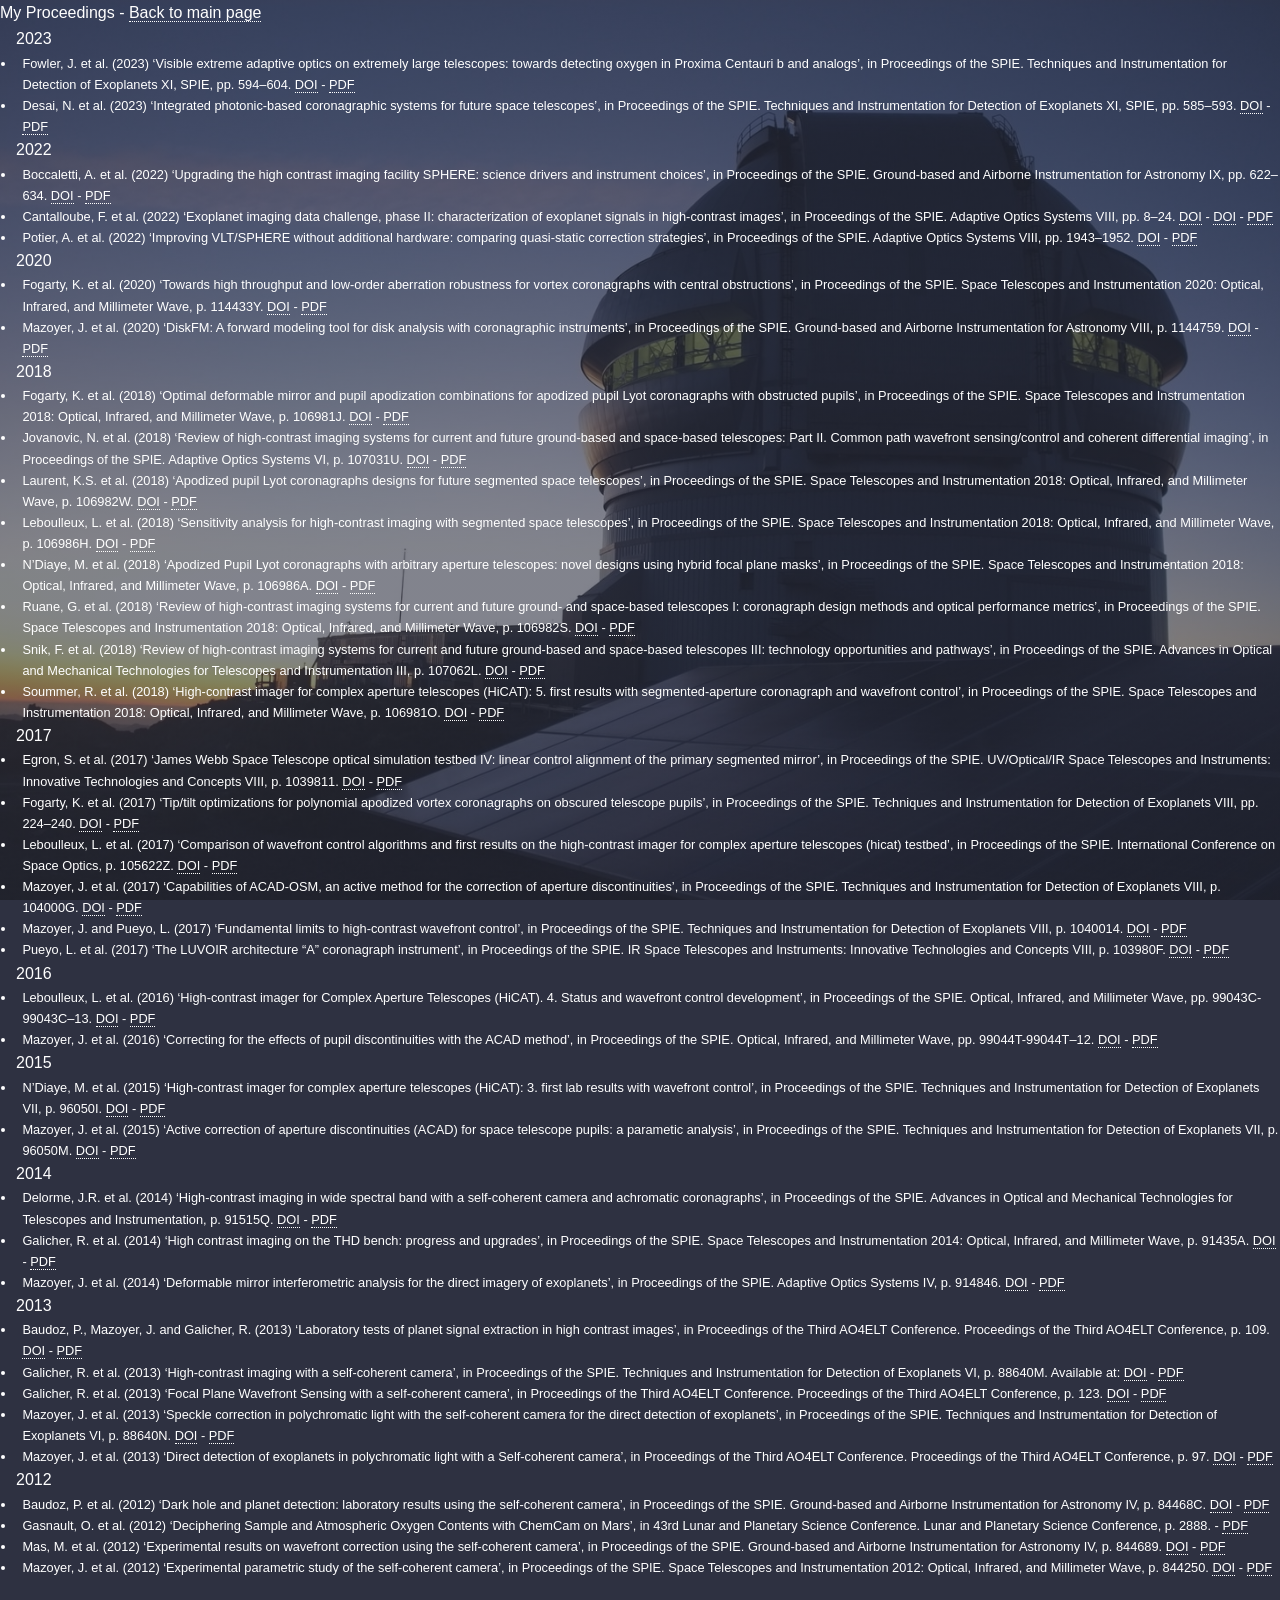
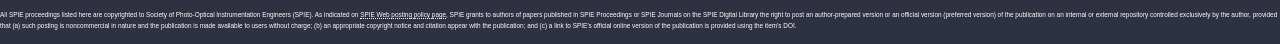
==== commit f90cf6d0: "added procs" ====
--- a/my_procs.html
+++ b/my_procs.html
@@ -20,6 +20,11 @@
 		My Proceedings  -  <a href="index.html"> <u class="dotted">Back to main page</u></a>
 
 		<ul>
+
+			2023
+			<li style="font-size:0.8em">Fowler, J. et al. (2023) ‘Visible extreme adaptive optics on extremely large telescopes: towards detecting oxygen in Proxima Centauri b and analogs’, in Proceedings of the SPIE. Techniques and Instrumentation for Detection of Exoplanets XI, SPIE, pp. 594–604. <a href="https://doi.org/10.1117/12.2677503"> <u class="dotted">DOI</u> </a> - <a href="my_proceedings/Fowler et al. - 2023 - Visible extreme adaptive optics on extremely large.pdf"> <u class="dotted">PDF</u> </a></li>
+			<li style="font-size:0.8em">Desai, N. et al. (2023) ‘Integrated photonic-based coronagraphic systems for future space telescopes’, in Proceedings of the SPIE. Techniques and Instrumentation for Detection of Exoplanets XI, SPIE, pp. 585–593. <a href="https://doi.org/10.1117/12.2677210"> <u class="dotted">DOI</u> </a> - <a href="my_proceedings/Desai et al. - 2023 - Integrated photonic-based coronagraphic systems fo.pdf"> <u class="dotted">PDF</u> </a></li>
+			
 			2022
 			<li style="font-size:0.8em">Boccaletti, A. et al. (2022) ‘Upgrading the high contrast imaging facility SPHERE: science drivers and instrument choices’, in Proceedings of the SPIE. Ground-based and Airborne Instrumentation for Astronomy IX, pp. 622–634. <a href="https://doi.org/10.1117/12.2630154"> <u class="dotted">DOI</u> </a> - <a href="my_proceedings/Boccaletti et al. - 2022 - Upgrading the high contrast imaging facility SPHER.pdf"> <u class="dotted">PDF</u> </a></li>
 			<li style="font-size:0.8em">Cantalloube, F. et al. (2022) ‘Exoplanet imaging data challenge, phase II: characterization of exoplanet signals in high-contrast images’, in Proceedings of the SPIE. Adaptive Optics Systems VIII, pp. 8–24. <a href="https://doi.org/10.1117/12.2627968"> <u class="dotted">DOI</u> </a> - <a href="https://doi.org/10.1117/12.2627968"> <u class="dotted">DOI</u> </a> - <a href="my_proceedings/Cantalloube et al. - 2022 - Exoplanet imaging data challenge, phase II charac.pdf"> <u class="dotted">PDF</u> </a></li>
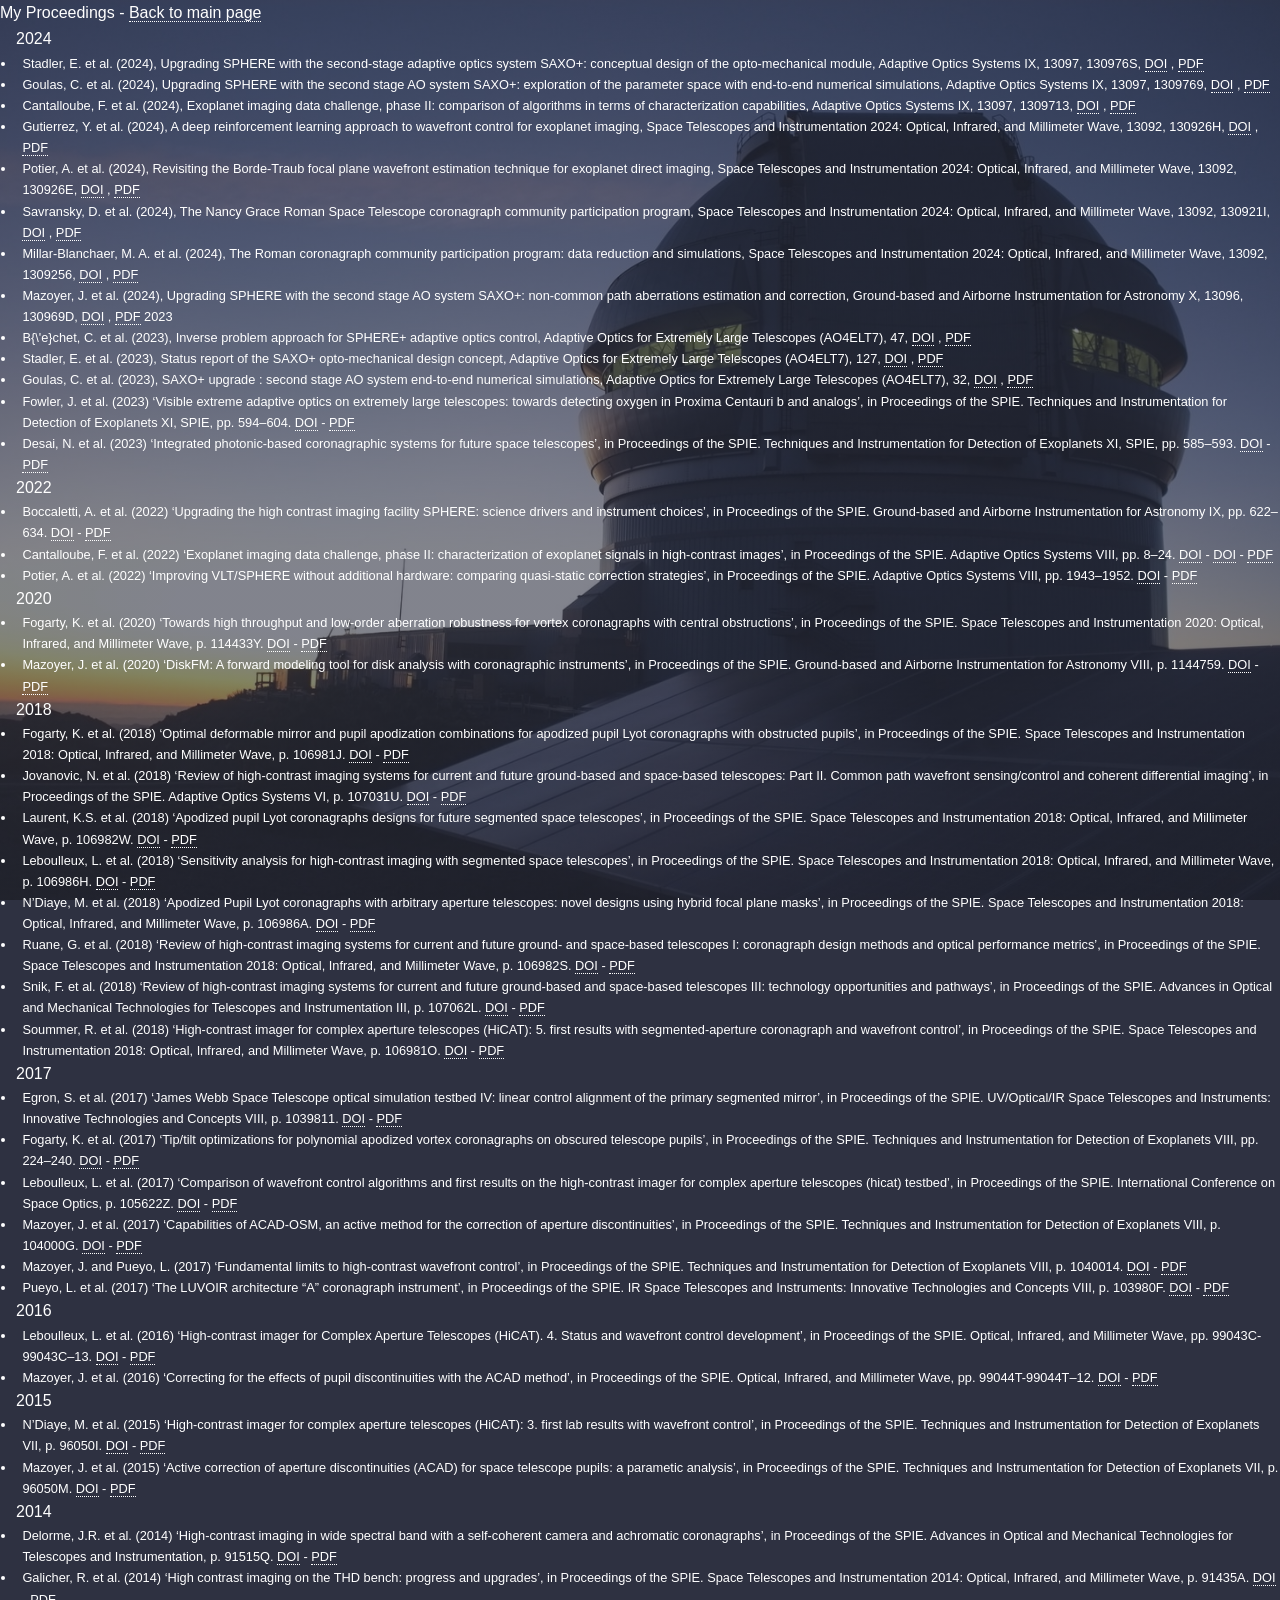
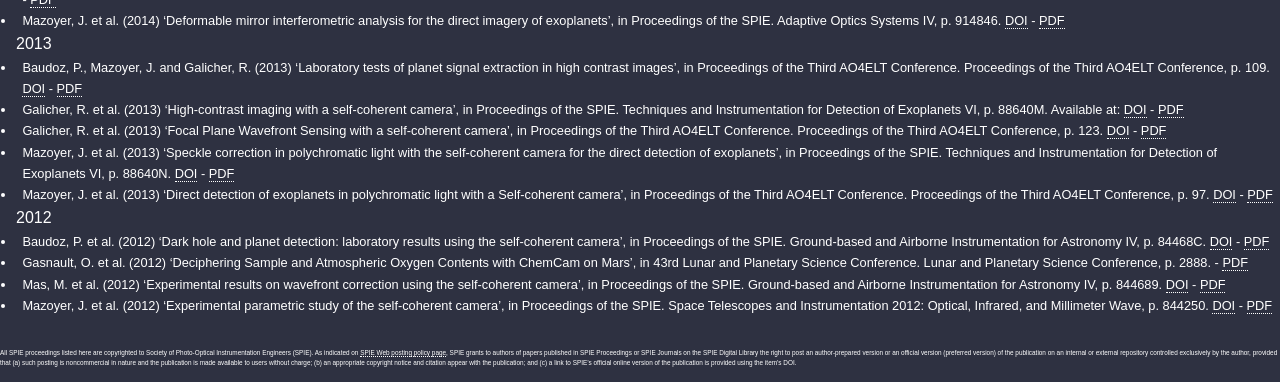
==== commit 232fd725: "automatically update list publications" ====
--- a/my_procs.html
+++ b/my_procs.html
@@ -21,10 +21,23 @@
 
 		<ul>
 
+			2024
+			<li style="font-size:0.8em">Stadler, E. et al. (2024), Upgrading SPHERE with the second-stage adaptive optics system SAXO+: conceptual design of the opto-mechanical module, Adaptive Optics Systems IX, 13097, 130976S, <a href="https://doi.org/10.1117/12.3019157"> <u class="dotted">DOI</u> </a>, <a href="my_proceedings/Stadler et al. - 2024 - Upgrading SPHERE with the second-stage adaptive op.pdf"> <u class="dotted">PDF</u> </a>
+			<li style="font-size:0.8em">Goulas, C. et al. (2024), Upgrading SPHERE with the second stage AO system SAXO+: exploration of the parameter space with end-to-end numerical simulations, Adaptive Optics Systems IX, 13097, 1309769, <a href="https://doi.org/10.1117/12.3018709"> <u class="dotted">DOI</u> </a>, <a href="my_proceedings/Goulas et al. - 2024 - Upgrading SPHERE with the second stage AO system S.pdf"> <u class="dotted">PDF</u> </a>
+			<li style="font-size:0.8em">Cantalloube, F. et al. (2024), Exoplanet imaging data challenge, phase II: comparison of algorithms in terms of characterization capabilities, Adaptive Optics Systems IX, 13097, 1309713, <a href="https://doi.org/10.1117/12.3020278"> <u class="dotted">DOI</u> </a>, <a href="my_proceedings/Cantalloube et al. - 2024 - Exoplanet imaging data challenge, phase II compar.pdf"> <u class="dotted">PDF</u> </a>
+			<li style="font-size:0.8em">Gutierrez, Y. et al. (2024), A deep reinforcement learning approach to wavefront control for exoplanet imaging, Space Telescopes and Instrumentation 2024: Optical, Infrared, and Millimeter Wave, 13092, 130926H, <a href="https://doi.org/10.1117/12.3020374"> <u class="dotted">DOI</u> </a>, <a href="my_proceedings/Gutierrez et al. - 2024 - A deep reinforcement learning approach to wavefron.pdf"> <u class="dotted">PDF</u> </a>
+			<li style="font-size:0.8em">Potier, A. et al. (2024), Revisiting the Borde-Traub focal plane wavefront estimation technique for exoplanet direct imaging, Space Telescopes and Instrumentation 2024: Optical, Infrared, and Millimeter Wave, 13092, 130926E, <a href="https://doi.org/10.1117/12.3018289"> <u class="dotted">DOI</u> </a>, <a href="my_proceedings/Potier et al. - 2024 - Revisiting the Borde-Traub focal plane wavefront e.pdf"> <u class="dotted">PDF</u> </a>
+			<li style="font-size:0.8em">Savransky, D. et al. (2024), The Nancy Grace Roman Space Telescope coronagraph community participation program, Space Telescopes and Instrumentation 2024: Optical, Infrared, and Millimeter Wave, 13092, 130921I, <a href="https://doi.org/10.1117/12.3020514"> <u class="dotted">DOI</u> </a>, <a href="my_proceedings/Savransky et al. - 2024 - The Nancy Grace Roman Space Telescope coronagraph .pdf"> <u class="dotted">PDF</u> </a>
+			<li style="font-size:0.8em">Millar-Blanchaer, M. A. et al. (2024), The Roman coronagraph community participation program: data reduction and simulations, Space Telescopes and Instrumentation 2024: Optical, Infrared, and Millimeter Wave, 13092, 1309256, <a href="https://doi.org/10.1117/12.3020478"> <u class="dotted">DOI</u> </a>, <a href="my_proceedings/Millar-Blanchaer et al. - 2024 - The Roman coronagraph community participation prog.pdf"> <u class="dotted">PDF</u> </a>
+			<li style="font-size:0.8em">Mazoyer, J. et al. (2024), Upgrading SPHERE with the second stage AO system SAXO+: non-common path aberrations estimation and correction, Ground-based and Airborne Instrumentation for Astronomy X, 13096, 130969D, <a href="https://doi.org/10.1117/12.3019921"> <u class="dotted">DOI</u> </a>, <a href="my_proceedings/Mazoyer et al. - 2024 - Upgrading SPHERE with the second stage AO system S.pdf"> <u class="dotted">PDF</u> </a>
+				
 			2023
+			<li style="font-size:0.8em">B{\'e}chet, C. et al. (2023), Inverse problem approach for SPHERE+ adaptive optics control, Adaptive Optics for Extremely Large Telescopes (AO4ELT7), 47, <a href="https://doi.org/10.13009/AO4ELT7-2023-049"> <u class="dotted">DOI</u> </a>, <a href="my_proceedings/Béchet et al. - 2023 - Inverse problem approach for SPHERE+ adaptive opti.pdf"> <u class="dotted">PDF</u> </a>
+			<li style="font-size:0.8em">Stadler, E. et al. (2023), Status report of the SAXO+ opto-mechanical design concept, Adaptive Optics for Extremely Large Telescopes (AO4ELT7), 127, <a href="https://doi.org/10.13009/AO4ELT7-2023-129"> <u class="dotted">DOI</u> </a>, <a href="my_proceedings/Stadler et al. - 2023 - Status report of the SAXO+ opto-mechanical design .pdf"> <u class="dotted">PDF</u> </a>
+			<li style="font-size:0.8em">Goulas, C. et al. (2023), SAXO+ upgrade : second stage AO system end-to-end numerical simulations, Adaptive Optics for Extremely Large Telescopes (AO4ELT7), 32, <a href="https://doi.org/10.13009/AO4ELT7-2023-033"> <u class="dotted">DOI</u> </a>, <a href="my_proceedings/Goulas et al. - 2023 - SAXO+ upgrade  second stage AO system end-to-end .pdf"> <u class="dotted">PDF</u> </a>
 			<li style="font-size:0.8em">Fowler, J. et al. (2023) ‘Visible extreme adaptive optics on extremely large telescopes: towards detecting oxygen in Proxima Centauri b and analogs’, in Proceedings of the SPIE. Techniques and Instrumentation for Detection of Exoplanets XI, SPIE, pp. 594–604. <a href="https://doi.org/10.1117/12.2677503"> <u class="dotted">DOI</u> </a> - <a href="my_proceedings/Fowler et al. - 2023 - Visible extreme adaptive optics on extremely large.pdf"> <u class="dotted">PDF</u> </a></li>
 			<li style="font-size:0.8em">Desai, N. et al. (2023) ‘Integrated photonic-based coronagraphic systems for future space telescopes’, in Proceedings of the SPIE. Techniques and Instrumentation for Detection of Exoplanets XI, SPIE, pp. 585–593. <a href="https://doi.org/10.1117/12.2677210"> <u class="dotted">DOI</u> </a> - <a href="my_proceedings/Desai et al. - 2023 - Integrated photonic-based coronagraphic systems fo.pdf"> <u class="dotted">PDF</u> </a></li>
-			
+	
 			2022
 			<li style="font-size:0.8em">Boccaletti, A. et al. (2022) ‘Upgrading the high contrast imaging facility SPHERE: science drivers and instrument choices’, in Proceedings of the SPIE. Ground-based and Airborne Instrumentation for Astronomy IX, pp. 622–634. <a href="https://doi.org/10.1117/12.2630154"> <u class="dotted">DOI</u> </a> - <a href="my_proceedings/Boccaletti et al. - 2022 - Upgrading the high contrast imaging facility SPHER.pdf"> <u class="dotted">PDF</u> </a></li>
 			<li style="font-size:0.8em">Cantalloube, F. et al. (2022) ‘Exoplanet imaging data challenge, phase II: characterization of exoplanet signals in high-contrast images’, in Proceedings of the SPIE. Adaptive Optics Systems VIII, pp. 8–24. <a href="https://doi.org/10.1117/12.2627968"> <u class="dotted">DOI</u> </a> - <a href="https://doi.org/10.1117/12.2627968"> <u class="dotted">DOI</u> </a> - <a href="my_proceedings/Cantalloube et al. - 2022 - Exoplanet imaging data challenge, phase II charac.pdf"> <u class="dotted">PDF</u> </a></li>
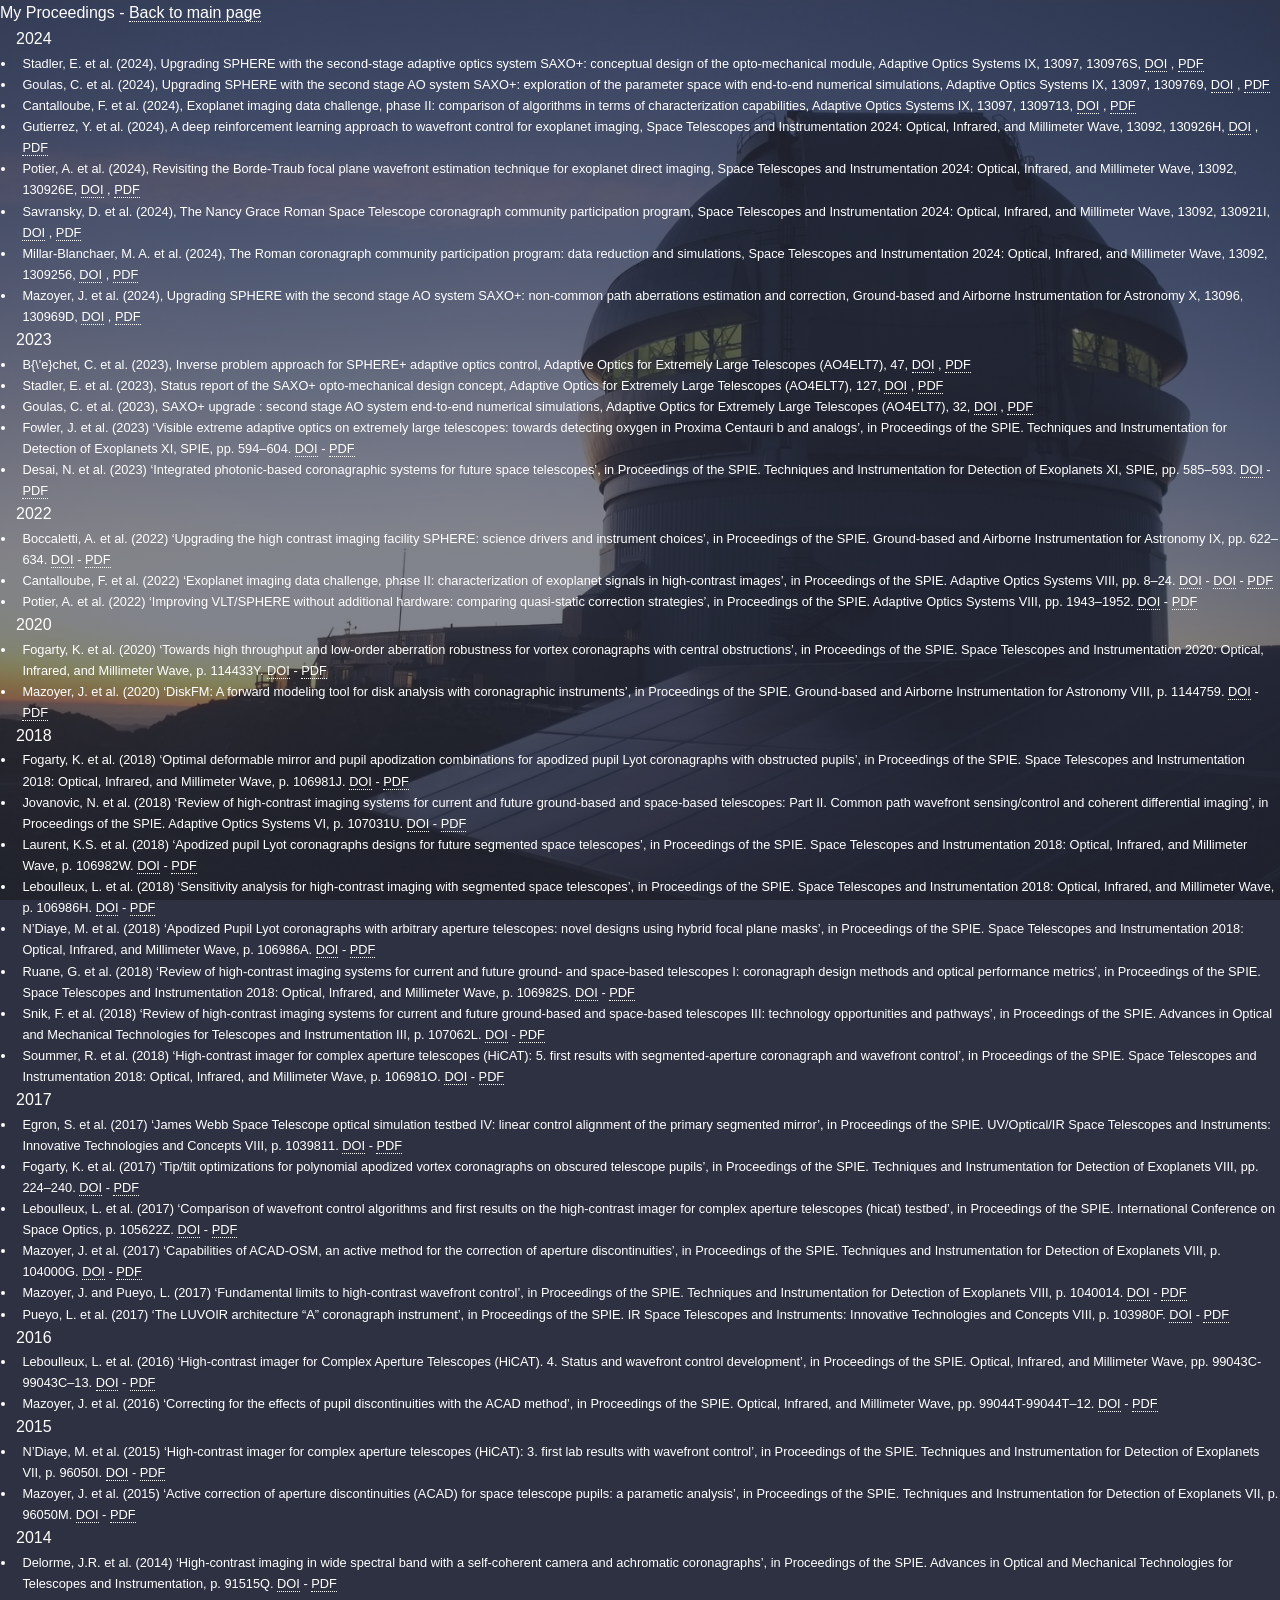
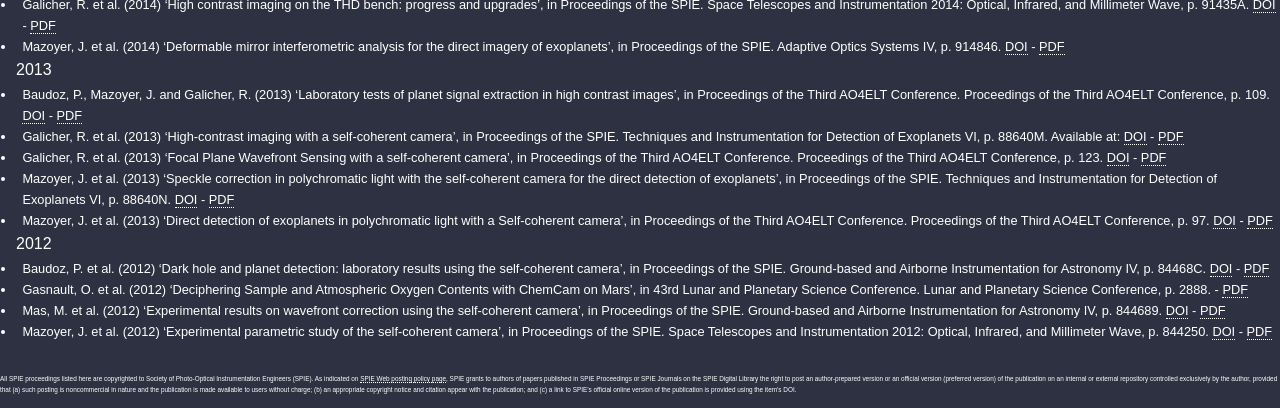
==== commit 6a08cc9d: "automatically update list publications" ====
--- a/my_procs.html
+++ b/my_procs.html
@@ -20,24 +20,23 @@
 		My Proceedings  -  <a href="index.html"> <u class="dotted">Back to main page</u></a>
 
 		<ul>
-
 			2024
-			<li style="font-size:0.8em">Stadler, E. et al. (2024), Upgrading SPHERE with the second-stage adaptive optics system SAXO+: conceptual design of the opto-mechanical module, Adaptive Optics Systems IX, 13097, 130976S, <a href="https://doi.org/10.1117/12.3019157"> <u class="dotted">DOI</u> </a>, <a href="my_proceedings/Stadler et al. - 2024 - Upgrading SPHERE with the second-stage adaptive op.pdf"> <u class="dotted">PDF</u> </a>
-			<li style="font-size:0.8em">Goulas, C. et al. (2024), Upgrading SPHERE with the second stage AO system SAXO+: exploration of the parameter space with end-to-end numerical simulations, Adaptive Optics Systems IX, 13097, 1309769, <a href="https://doi.org/10.1117/12.3018709"> <u class="dotted">DOI</u> </a>, <a href="my_proceedings/Goulas et al. - 2024 - Upgrading SPHERE with the second stage AO system S.pdf"> <u class="dotted">PDF</u> </a>
-			<li style="font-size:0.8em">Cantalloube, F. et al. (2024), Exoplanet imaging data challenge, phase II: comparison of algorithms in terms of characterization capabilities, Adaptive Optics Systems IX, 13097, 1309713, <a href="https://doi.org/10.1117/12.3020278"> <u class="dotted">DOI</u> </a>, <a href="my_proceedings/Cantalloube et al. - 2024 - Exoplanet imaging data challenge, phase II compar.pdf"> <u class="dotted">PDF</u> </a>
-			<li style="font-size:0.8em">Gutierrez, Y. et al. (2024), A deep reinforcement learning approach to wavefront control for exoplanet imaging, Space Telescopes and Instrumentation 2024: Optical, Infrared, and Millimeter Wave, 13092, 130926H, <a href="https://doi.org/10.1117/12.3020374"> <u class="dotted">DOI</u> </a>, <a href="my_proceedings/Gutierrez et al. - 2024 - A deep reinforcement learning approach to wavefron.pdf"> <u class="dotted">PDF</u> </a>
-			<li style="font-size:0.8em">Potier, A. et al. (2024), Revisiting the Borde-Traub focal plane wavefront estimation technique for exoplanet direct imaging, Space Telescopes and Instrumentation 2024: Optical, Infrared, and Millimeter Wave, 13092, 130926E, <a href="https://doi.org/10.1117/12.3018289"> <u class="dotted">DOI</u> </a>, <a href="my_proceedings/Potier et al. - 2024 - Revisiting the Borde-Traub focal plane wavefront e.pdf"> <u class="dotted">PDF</u> </a>
-			<li style="font-size:0.8em">Savransky, D. et al. (2024), The Nancy Grace Roman Space Telescope coronagraph community participation program, Space Telescopes and Instrumentation 2024: Optical, Infrared, and Millimeter Wave, 13092, 130921I, <a href="https://doi.org/10.1117/12.3020514"> <u class="dotted">DOI</u> </a>, <a href="my_proceedings/Savransky et al. - 2024 - The Nancy Grace Roman Space Telescope coronagraph .pdf"> <u class="dotted">PDF</u> </a>
-			<li style="font-size:0.8em">Millar-Blanchaer, M. A. et al. (2024), The Roman coronagraph community participation program: data reduction and simulations, Space Telescopes and Instrumentation 2024: Optical, Infrared, and Millimeter Wave, 13092, 1309256, <a href="https://doi.org/10.1117/12.3020478"> <u class="dotted">DOI</u> </a>, <a href="my_proceedings/Millar-Blanchaer et al. - 2024 - The Roman coronagraph community participation prog.pdf"> <u class="dotted">PDF</u> </a>
-			<li style="font-size:0.8em">Mazoyer, J. et al. (2024), Upgrading SPHERE with the second stage AO system SAXO+: non-common path aberrations estimation and correction, Ground-based and Airborne Instrumentation for Astronomy X, 13096, 130969D, <a href="https://doi.org/10.1117/12.3019921"> <u class="dotted">DOI</u> </a>, <a href="my_proceedings/Mazoyer et al. - 2024 - Upgrading SPHERE with the second stage AO system S.pdf"> <u class="dotted">PDF</u> </a>
-				
+			<li style="font-size:0.8em">Stadler, E. et al. (2024), Upgrading SPHERE with the second-stage adaptive optics system SAXO+: conceptual design of the opto-mechanical module, Adaptive Optics Systems IX, 13097, 130976S, <a href="https://doi.org/10.1117/12.3019157"> <u class="dotted">DOI</u> </a>, <a href="my_proceedings/Stadler et al. - 2024 - Upgrading SPHERE with the second-stage adaptive op.pdf"> <u class="dotted">PDF</u> </a></li>
+			<li style="font-size:0.8em">Goulas, C. et al. (2024), Upgrading SPHERE with the second stage AO system SAXO+: exploration of the parameter space with end-to-end numerical simulations, Adaptive Optics Systems IX, 13097, 1309769, <a href="https://doi.org/10.1117/12.3018709"> <u class="dotted">DOI</u> </a>, <a href="my_proceedings/Goulas et al. - 2024 - Upgrading SPHERE with the second stage AO system S.pdf"> <u class="dotted">PDF</u> </a></li>
+			<li style="font-size:0.8em">Cantalloube, F. et al. (2024), Exoplanet imaging data challenge, phase II: comparison of algorithms in terms of characterization capabilities, Adaptive Optics Systems IX, 13097, 1309713, <a href="https://doi.org/10.1117/12.3020278"> <u class="dotted">DOI</u> </a>, <a href="my_proceedings/Cantalloube et al. - 2024 - Exoplanet imaging data challenge, phase II compar.pdf"> <u class="dotted">PDF</u> </a></li>
+			<li style="font-size:0.8em">Gutierrez, Y. et al. (2024), A deep reinforcement learning approach to wavefront control for exoplanet imaging, Space Telescopes and Instrumentation 2024: Optical, Infrared, and Millimeter Wave, 13092, 130926H, <a href="https://doi.org/10.1117/12.3020374"> <u class="dotted">DOI</u> </a>, <a href="my_proceedings/Gutierrez et al. - 2024 - A deep reinforcement learning approach to wavefron.pdf"> <u class="dotted">PDF</u> </a></li>
+			<li style="font-size:0.8em">Potier, A. et al. (2024), Revisiting the Borde-Traub focal plane wavefront estimation technique for exoplanet direct imaging, Space Telescopes and Instrumentation 2024: Optical, Infrared, and Millimeter Wave, 13092, 130926E, <a href="https://doi.org/10.1117/12.3018289"> <u class="dotted">DOI</u> </a>, <a href="my_proceedings/Potier et al. - 2024 - Revisiting the Borde-Traub focal plane wavefront e.pdf"> <u class="dotted">PDF</u> </a></li>
+			<li style="font-size:0.8em">Savransky, D. et al. (2024), The Nancy Grace Roman Space Telescope coronagraph community participation program, Space Telescopes and Instrumentation 2024: Optical, Infrared, and Millimeter Wave, 13092, 130921I, <a href="https://doi.org/10.1117/12.3020514"> <u class="dotted">DOI</u> </a>, <a href="my_proceedings/Savransky et al. - 2024 - The Nancy Grace Roman Space Telescope coronagraph .pdf"> <u class="dotted">PDF</u> </a></li>
+			<li style="font-size:0.8em">Millar-Blanchaer, M. A. et al. (2024), The Roman coronagraph community participation program: data reduction and simulations, Space Telescopes and Instrumentation 2024: Optical, Infrared, and Millimeter Wave, 13092, 1309256, <a href="https://doi.org/10.1117/12.3020478"> <u class="dotted">DOI</u> </a>, <a href="my_proceedings/Millar-Blanchaer et al. - 2024 - The Roman coronagraph community participation prog.pdf"> <u class="dotted">PDF</u> </a></li>
+			<li style="font-size:0.8em">Mazoyer, J. et al. (2024), Upgrading SPHERE with the second stage AO system SAXO+: non-common path aberrations estimation and correction, Ground-based and Airborne Instrumentation for Astronomy X, 13096, 130969D, <a href="https://doi.org/10.1117/12.3019921"> <u class="dotted">DOI</u> </a>, <a href="my_proceedings/Mazoyer et al. - 2024 - Upgrading SPHERE with the second stage AO system S.pdf"> <u class="dotted">PDF</u> </a></li>
+			
 			2023
-			<li style="font-size:0.8em">B{\'e}chet, C. et al. (2023), Inverse problem approach for SPHERE+ adaptive optics control, Adaptive Optics for Extremely Large Telescopes (AO4ELT7), 47, <a href="https://doi.org/10.13009/AO4ELT7-2023-049"> <u class="dotted">DOI</u> </a>, <a href="my_proceedings/Béchet et al. - 2023 - Inverse problem approach for SPHERE+ adaptive opti.pdf"> <u class="dotted">PDF</u> </a>
-			<li style="font-size:0.8em">Stadler, E. et al. (2023), Status report of the SAXO+ opto-mechanical design concept, Adaptive Optics for Extremely Large Telescopes (AO4ELT7), 127, <a href="https://doi.org/10.13009/AO4ELT7-2023-129"> <u class="dotted">DOI</u> </a>, <a href="my_proceedings/Stadler et al. - 2023 - Status report of the SAXO+ opto-mechanical design .pdf"> <u class="dotted">PDF</u> </a>
-			<li style="font-size:0.8em">Goulas, C. et al. (2023), SAXO+ upgrade : second stage AO system end-to-end numerical simulations, Adaptive Optics for Extremely Large Telescopes (AO4ELT7), 32, <a href="https://doi.org/10.13009/AO4ELT7-2023-033"> <u class="dotted">DOI</u> </a>, <a href="my_proceedings/Goulas et al. - 2023 - SAXO+ upgrade  second stage AO system end-to-end .pdf"> <u class="dotted">PDF</u> </a>
+			<li style="font-size:0.8em">B{\'e}chet, C. et al. (2023), Inverse problem approach for SPHERE+ adaptive optics control, Adaptive Optics for Extremely Large Telescopes (AO4ELT7), 47, <a href="https://doi.org/10.13009/AO4ELT7-2023-049"> <u class="dotted">DOI</u> </a>, <a href="my_proceedings/Béchet et al. - 2023 - Inverse problem approach for SPHERE+ adaptive opti.pdf"> <u class="dotted">PDF</u> </a></li>
+			<li style="font-size:0.8em">Stadler, E. et al. (2023), Status report of the SAXO+ opto-mechanical design concept, Adaptive Optics for Extremely Large Telescopes (AO4ELT7), 127, <a href="https://doi.org/10.13009/AO4ELT7-2023-129"> <u class="dotted">DOI</u> </a>, <a href="my_proceedings/Stadler et al. - 2023 - Status report of the SAXO+ opto-mechanical design .pdf"> <u class="dotted">PDF</u> </a></li>
+			<li style="font-size:0.8em">Goulas, C. et al. (2023), SAXO+ upgrade : second stage AO system end-to-end numerical simulations, Adaptive Optics for Extremely Large Telescopes (AO4ELT7), 32, <a href="https://doi.org/10.13009/AO4ELT7-2023-033"> <u class="dotted">DOI</u> </a>, <a href="my_proceedings/Goulas et al. - 2023 - SAXO+ upgrade  second stage AO system end-to-end .pdf"> <u class="dotted">PDF</u> </a></li>
 			<li style="font-size:0.8em">Fowler, J. et al. (2023) ‘Visible extreme adaptive optics on extremely large telescopes: towards detecting oxygen in Proxima Centauri b and analogs’, in Proceedings of the SPIE. Techniques and Instrumentation for Detection of Exoplanets XI, SPIE, pp. 594–604. <a href="https://doi.org/10.1117/12.2677503"> <u class="dotted">DOI</u> </a> - <a href="my_proceedings/Fowler et al. - 2023 - Visible extreme adaptive optics on extremely large.pdf"> <u class="dotted">PDF</u> </a></li>
 			<li style="font-size:0.8em">Desai, N. et al. (2023) ‘Integrated photonic-based coronagraphic systems for future space telescopes’, in Proceedings of the SPIE. Techniques and Instrumentation for Detection of Exoplanets XI, SPIE, pp. 585–593. <a href="https://doi.org/10.1117/12.2677210"> <u class="dotted">DOI</u> </a> - <a href="my_proceedings/Desai et al. - 2023 - Integrated photonic-based coronagraphic systems fo.pdf"> <u class="dotted">PDF</u> </a></li>
-	
+			
 			2022
 			<li style="font-size:0.8em">Boccaletti, A. et al. (2022) ‘Upgrading the high contrast imaging facility SPHERE: science drivers and instrument choices’, in Proceedings of the SPIE. Ground-based and Airborne Instrumentation for Astronomy IX, pp. 622–634. <a href="https://doi.org/10.1117/12.2630154"> <u class="dotted">DOI</u> </a> - <a href="my_proceedings/Boccaletti et al. - 2022 - Upgrading the high contrast imaging facility SPHER.pdf"> <u class="dotted">PDF</u> </a></li>
 			<li style="font-size:0.8em">Cantalloube, F. et al. (2022) ‘Exoplanet imaging data challenge, phase II: characterization of exoplanet signals in high-contrast images’, in Proceedings of the SPIE. Adaptive Optics Systems VIII, pp. 8–24. <a href="https://doi.org/10.1117/12.2627968"> <u class="dotted">DOI</u> </a> - <a href="https://doi.org/10.1117/12.2627968"> <u class="dotted">DOI</u> </a> - <a href="my_proceedings/Cantalloube et al. - 2022 - Exoplanet imaging data challenge, phase II charac.pdf"> <u class="dotted">PDF</u> </a></li>
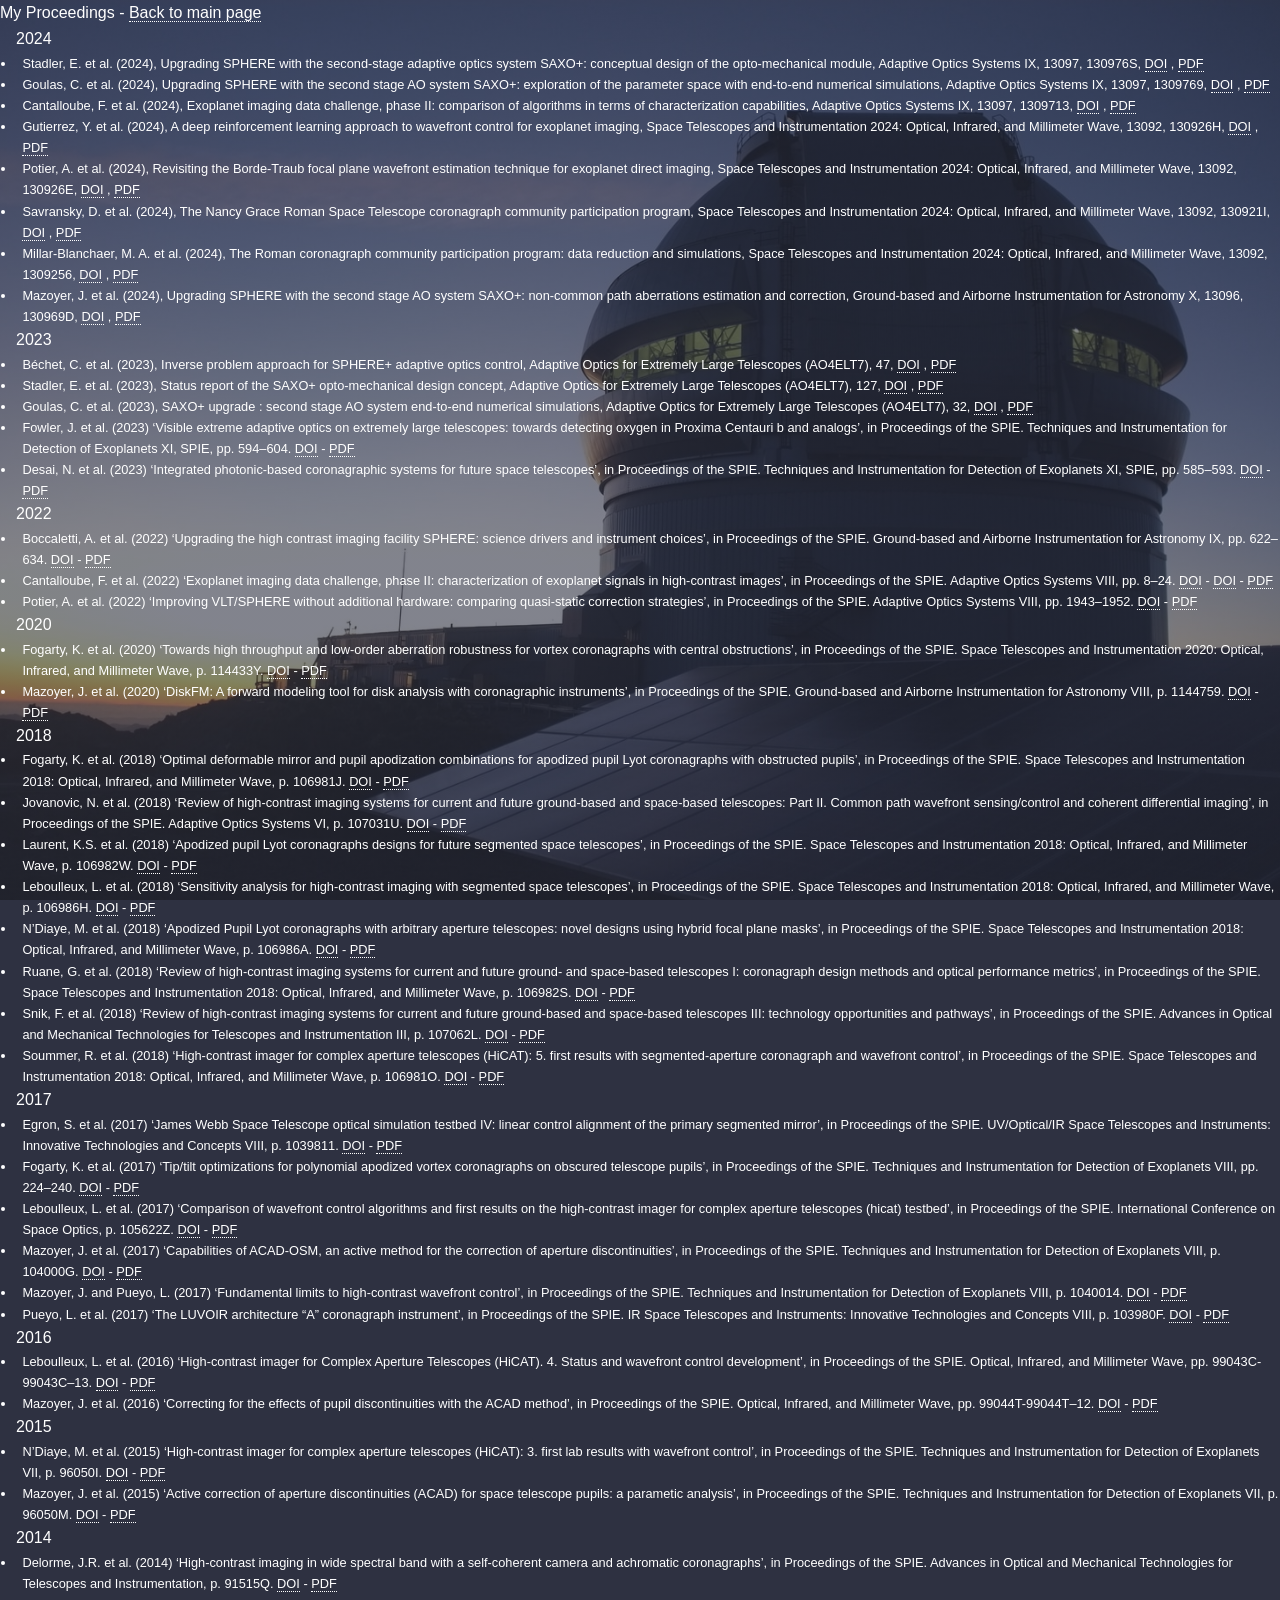
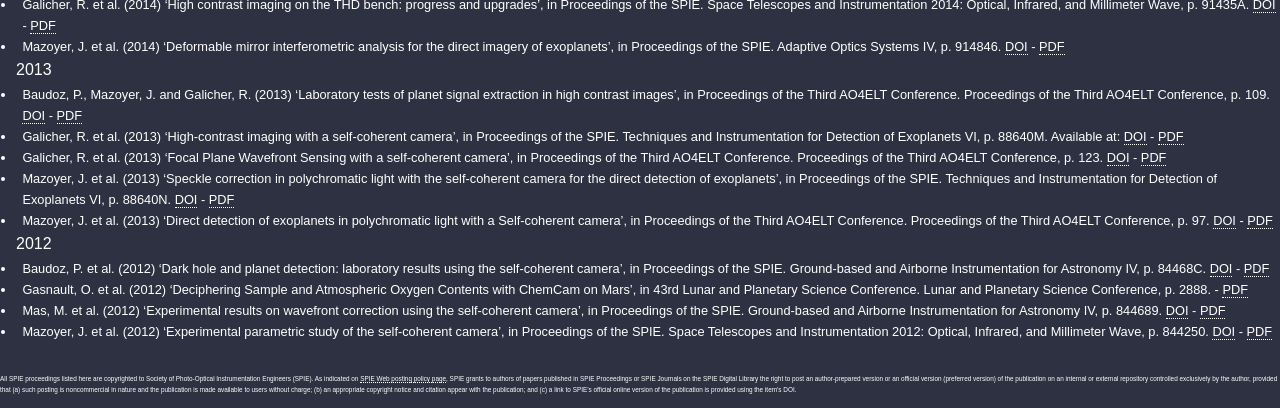
==== commit 9754bd85: "update proceedings" ====
--- a/my_procs.html
+++ b/my_procs.html
@@ -31,7 +31,7 @@
 			<li style="font-size:0.8em">Mazoyer, J. et al. (2024), Upgrading SPHERE with the second stage AO system SAXO+: non-common path aberrations estimation and correction, Ground-based and Airborne Instrumentation for Astronomy X, 13096, 130969D, <a href="https://doi.org/10.1117/12.3019921"> <u class="dotted">DOI</u> </a>, <a href="my_proceedings/Mazoyer et al. - 2024 - Upgrading SPHERE with the second stage AO system S.pdf"> <u class="dotted">PDF</u> </a></li>
 			
 			2023
-			<li style="font-size:0.8em">B{\'e}chet, C. et al. (2023), Inverse problem approach for SPHERE+ adaptive optics control, Adaptive Optics for Extremely Large Telescopes (AO4ELT7), 47, <a href="https://doi.org/10.13009/AO4ELT7-2023-049"> <u class="dotted">DOI</u> </a>, <a href="my_proceedings/Béchet et al. - 2023 - Inverse problem approach for SPHERE+ adaptive opti.pdf"> <u class="dotted">PDF</u> </a></li>
+			<li style="font-size:0.8em">Béchet, C. et al. (2023), Inverse problem approach for SPHERE+ adaptive optics control, Adaptive Optics for Extremely Large Telescopes (AO4ELT7), 47, <a href="https://doi.org/10.13009/AO4ELT7-2023-049"> <u class="dotted">DOI</u> </a>, <a href="my_proceedings/Béchet et al. - 2023 - Inverse problem approach for SPHERE+ adaptive opti.pdf"> <u class="dotted">PDF</u> </a></li>
 			<li style="font-size:0.8em">Stadler, E. et al. (2023), Status report of the SAXO+ opto-mechanical design concept, Adaptive Optics for Extremely Large Telescopes (AO4ELT7), 127, <a href="https://doi.org/10.13009/AO4ELT7-2023-129"> <u class="dotted">DOI</u> </a>, <a href="my_proceedings/Stadler et al. - 2023 - Status report of the SAXO+ opto-mechanical design .pdf"> <u class="dotted">PDF</u> </a></li>
 			<li style="font-size:0.8em">Goulas, C. et al. (2023), SAXO+ upgrade : second stage AO system end-to-end numerical simulations, Adaptive Optics for Extremely Large Telescopes (AO4ELT7), 32, <a href="https://doi.org/10.13009/AO4ELT7-2023-033"> <u class="dotted">DOI</u> </a>, <a href="my_proceedings/Goulas et al. - 2023 - SAXO+ upgrade  second stage AO system end-to-end .pdf"> <u class="dotted">PDF</u> </a></li>
 			<li style="font-size:0.8em">Fowler, J. et al. (2023) ‘Visible extreme adaptive optics on extremely large telescopes: towards detecting oxygen in Proxima Centauri b and analogs’, in Proceedings of the SPIE. Techniques and Instrumentation for Detection of Exoplanets XI, SPIE, pp. 594–604. <a href="https://doi.org/10.1117/12.2677503"> <u class="dotted">DOI</u> </a> - <a href="my_proceedings/Fowler et al. - 2023 - Visible extreme adaptive optics on extremely large.pdf"> <u class="dotted">PDF</u> </a></li>
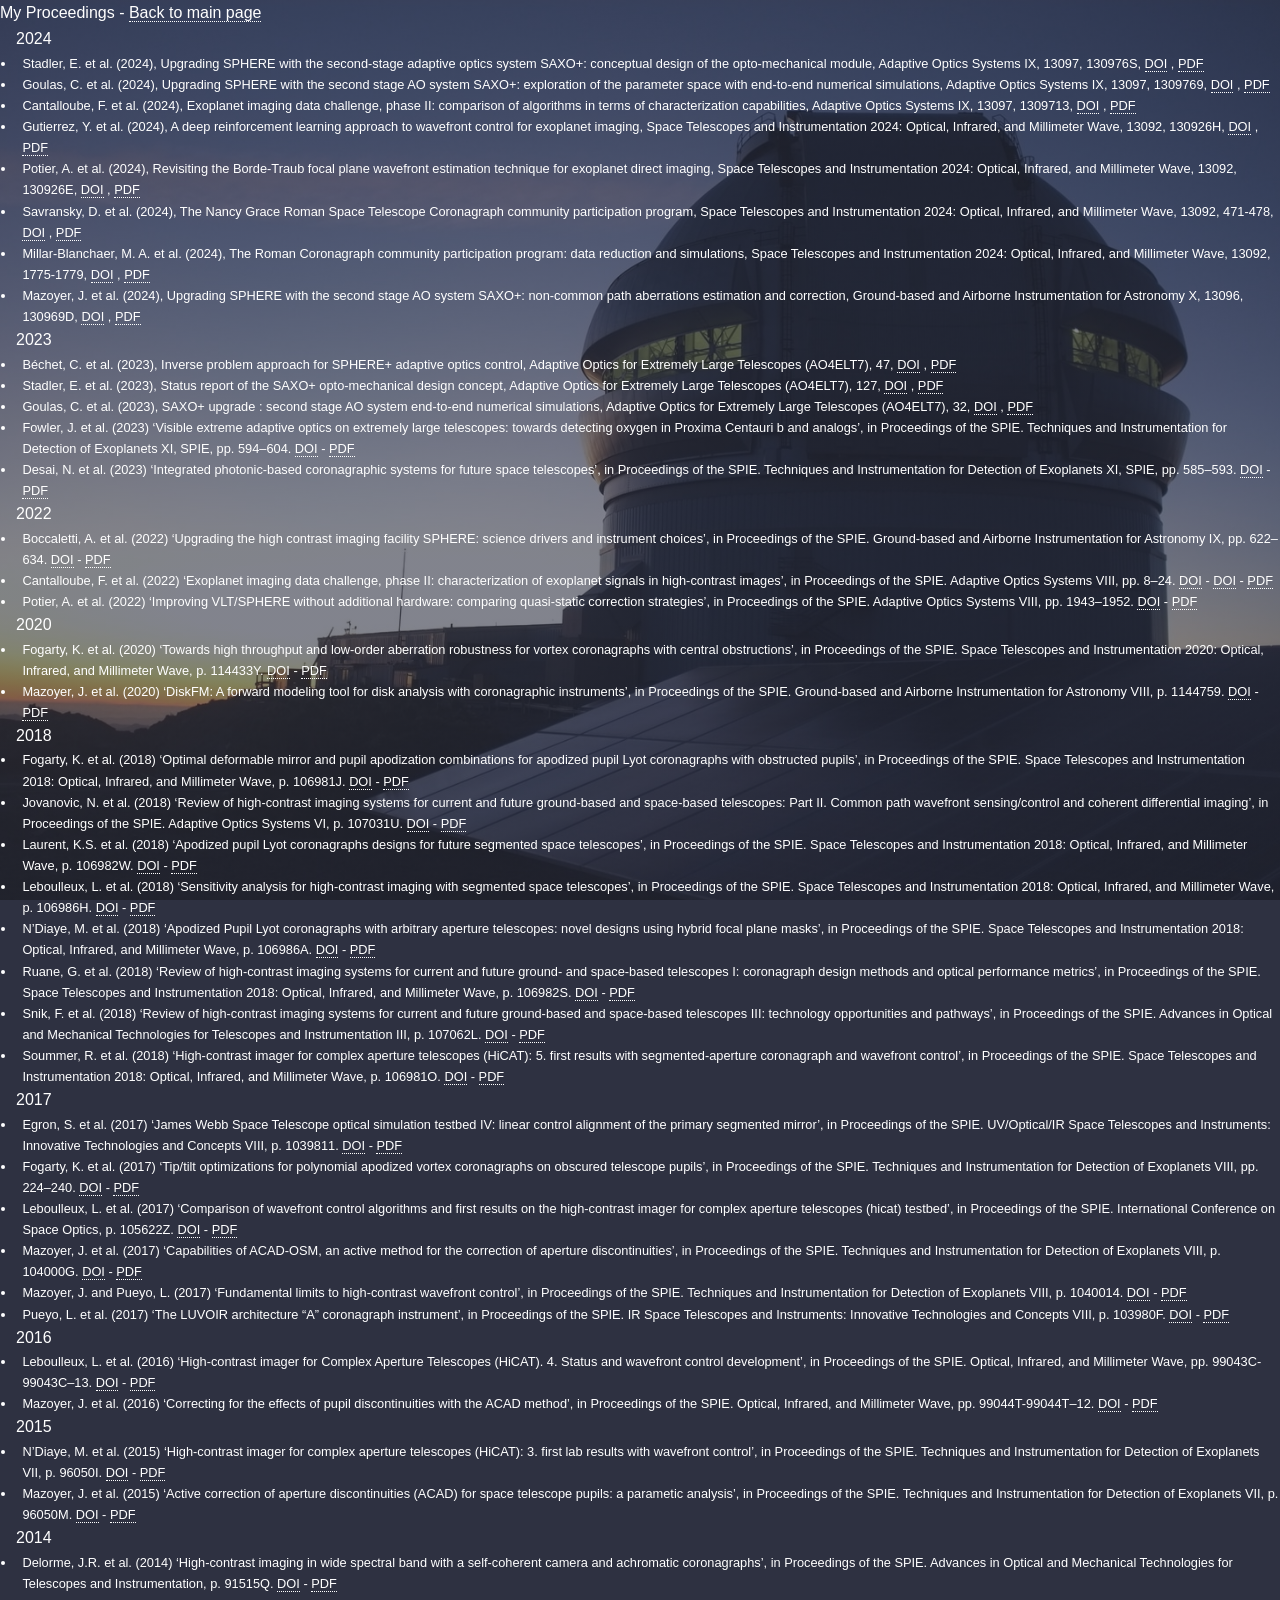
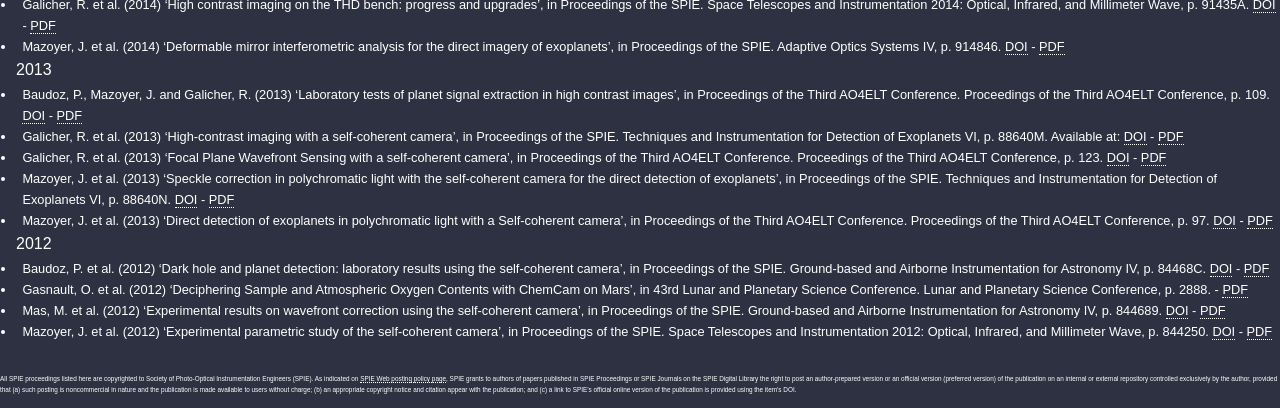
==== commit 8ab7d052: "update proc" ====
--- a/my_procs.html
+++ b/my_procs.html
@@ -26,8 +26,8 @@
 			<li style="font-size:0.8em">Cantalloube, F. et al. (2024), Exoplanet imaging data challenge, phase II: comparison of algorithms in terms of characterization capabilities, Adaptive Optics Systems IX, 13097, 1309713, <a href="https://doi.org/10.1117/12.3020278"> <u class="dotted">DOI</u> </a>, <a href="my_proceedings/Cantalloube et al. - 2024 - Exoplanet imaging data challenge, phase II compar.pdf"> <u class="dotted">PDF</u> </a></li>
 			<li style="font-size:0.8em">Gutierrez, Y. et al. (2024), A deep reinforcement learning approach to wavefront control for exoplanet imaging, Space Telescopes and Instrumentation 2024: Optical, Infrared, and Millimeter Wave, 13092, 130926H, <a href="https://doi.org/10.1117/12.3020374"> <u class="dotted">DOI</u> </a>, <a href="my_proceedings/Gutierrez et al. - 2024 - A deep reinforcement learning approach to wavefron.pdf"> <u class="dotted">PDF</u> </a></li>
 			<li style="font-size:0.8em">Potier, A. et al. (2024), Revisiting the Borde-Traub focal plane wavefront estimation technique for exoplanet direct imaging, Space Telescopes and Instrumentation 2024: Optical, Infrared, and Millimeter Wave, 13092, 130926E, <a href="https://doi.org/10.1117/12.3018289"> <u class="dotted">DOI</u> </a>, <a href="my_proceedings/Potier et al. - 2024 - Revisiting the Borde-Traub focal plane wavefront e.pdf"> <u class="dotted">PDF</u> </a></li>
-			<li style="font-size:0.8em">Savransky, D. et al. (2024), The Nancy Grace Roman Space Telescope coronagraph community participation program, Space Telescopes and Instrumentation 2024: Optical, Infrared, and Millimeter Wave, 13092, 130921I, <a href="https://doi.org/10.1117/12.3020514"> <u class="dotted">DOI</u> </a>, <a href="my_proceedings/Savransky et al. - 2024 - The Nancy Grace Roman Space Telescope coronagraph .pdf"> <u class="dotted">PDF</u> </a></li>
-			<li style="font-size:0.8em">Millar-Blanchaer, M. A. et al. (2024), The Roman coronagraph community participation program: data reduction and simulations, Space Telescopes and Instrumentation 2024: Optical, Infrared, and Millimeter Wave, 13092, 1309256, <a href="https://doi.org/10.1117/12.3020478"> <u class="dotted">DOI</u> </a>, <a href="my_proceedings/Millar-Blanchaer et al. - 2024 - The Roman coronagraph community participation prog.pdf"> <u class="dotted">PDF</u> </a></li>
+			<li style="font-size:0.8em">Savransky, D. et al. (2024), The Nancy Grace Roman Space Telescope Coronagraph community participation program, Space Telescopes and Instrumentation 2024: Optical, Infrared, and Millimeter Wave, 13092, 471-478, <a href="https://doi.org/10.1117/12.3020514"> <u class="dotted">DOI</u> </a>, <a href="my_proceedings/Savransky et al. - 2024 - The Nancy Grace Roman Space Telescope coronagraph .pdf"> <u class="dotted">PDF</u> </a></li>
+			<li style="font-size:0.8em">Millar-Blanchaer, M. A. et al. (2024), The Roman Coronagraph community participation program: data reduction and simulations, Space Telescopes and Instrumentation 2024: Optical, Infrared, and Millimeter Wave, 13092, 1775-1779, <a href="https://doi.org/10.1117/12.3020478"> <u class="dotted">DOI</u> </a>, <a href="my_proceedings/Millar-Blanchaer et al. - 2024 - The Roman coronagraph community participation prog.pdf"> <u class="dotted">PDF</u> </a></li>
 			<li style="font-size:0.8em">Mazoyer, J. et al. (2024), Upgrading SPHERE with the second stage AO system SAXO+: non-common path aberrations estimation and correction, Ground-based and Airborne Instrumentation for Astronomy X, 13096, 130969D, <a href="https://doi.org/10.1117/12.3019921"> <u class="dotted">DOI</u> </a>, <a href="my_proceedings/Mazoyer et al. - 2024 - Upgrading SPHERE with the second stage AO system S.pdf"> <u class="dotted">PDF</u> </a></li>
 			
 			2023
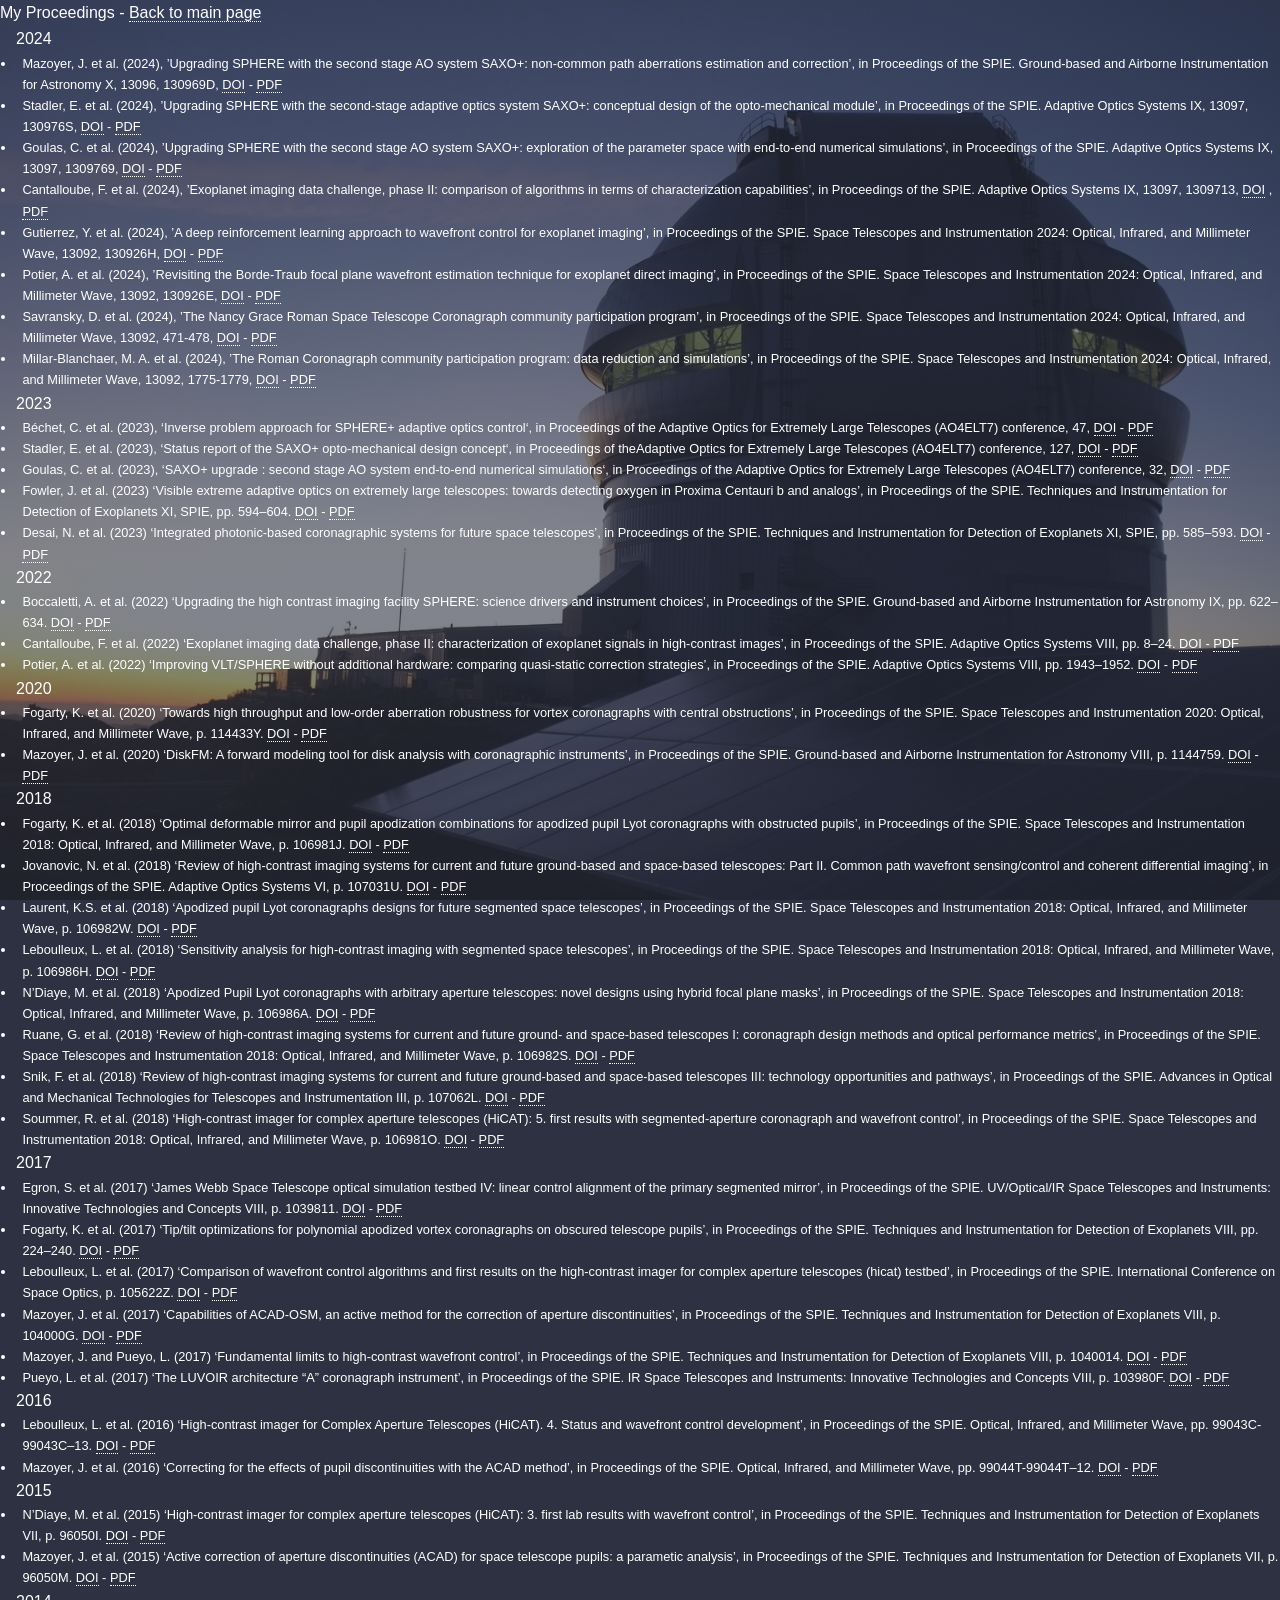
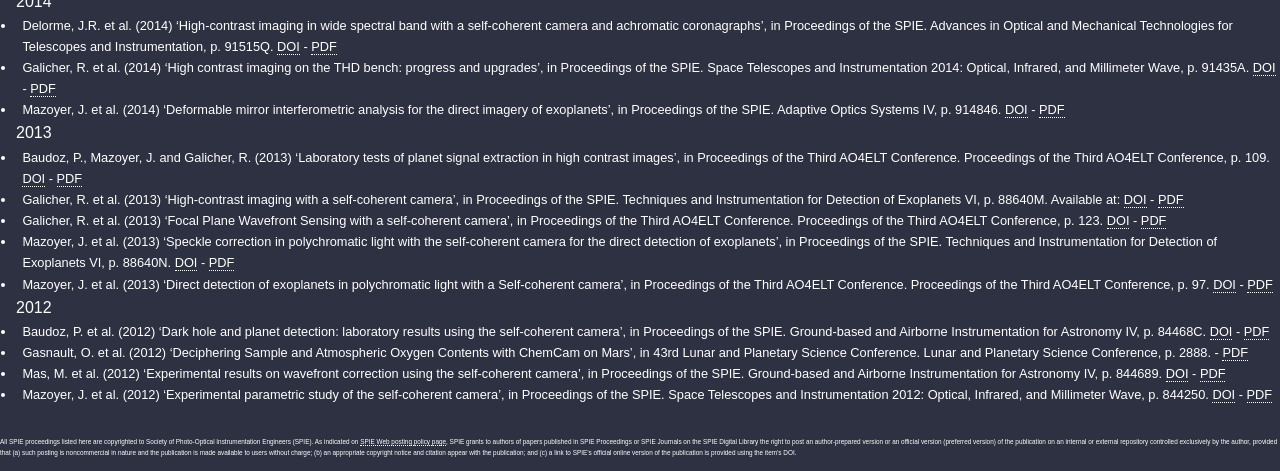
==== commit 91fa0730: "update proceedings" ====
--- a/my_procs.html
+++ b/my_procs.html
@@ -21,25 +21,25 @@
 
 		<ul>
 			2024
-			<li style="font-size:0.8em">Stadler, E. et al. (2024), Upgrading SPHERE with the second-stage adaptive optics system SAXO+: conceptual design of the opto-mechanical module, Adaptive Optics Systems IX, 13097, 130976S, <a href="https://doi.org/10.1117/12.3019157"> <u class="dotted">DOI</u> </a>, <a href="my_proceedings/Stadler et al. - 2024 - Upgrading SPHERE with the second-stage adaptive op.pdf"> <u class="dotted">PDF</u> </a></li>
-			<li style="font-size:0.8em">Goulas, C. et al. (2024), Upgrading SPHERE with the second stage AO system SAXO+: exploration of the parameter space with end-to-end numerical simulations, Adaptive Optics Systems IX, 13097, 1309769, <a href="https://doi.org/10.1117/12.3018709"> <u class="dotted">DOI</u> </a>, <a href="my_proceedings/Goulas et al. - 2024 - Upgrading SPHERE with the second stage AO system S.pdf"> <u class="dotted">PDF</u> </a></li>
-			<li style="font-size:0.8em">Cantalloube, F. et al. (2024), Exoplanet imaging data challenge, phase II: comparison of algorithms in terms of characterization capabilities, Adaptive Optics Systems IX, 13097, 1309713, <a href="https://doi.org/10.1117/12.3020278"> <u class="dotted">DOI</u> </a>, <a href="my_proceedings/Cantalloube et al. - 2024 - Exoplanet imaging data challenge, phase II compar.pdf"> <u class="dotted">PDF</u> </a></li>
-			<li style="font-size:0.8em">Gutierrez, Y. et al. (2024), A deep reinforcement learning approach to wavefront control for exoplanet imaging, Space Telescopes and Instrumentation 2024: Optical, Infrared, and Millimeter Wave, 13092, 130926H, <a href="https://doi.org/10.1117/12.3020374"> <u class="dotted">DOI</u> </a>, <a href="my_proceedings/Gutierrez et al. - 2024 - A deep reinforcement learning approach to wavefron.pdf"> <u class="dotted">PDF</u> </a></li>
-			<li style="font-size:0.8em">Potier, A. et al. (2024), Revisiting the Borde-Traub focal plane wavefront estimation technique for exoplanet direct imaging, Space Telescopes and Instrumentation 2024: Optical, Infrared, and Millimeter Wave, 13092, 130926E, <a href="https://doi.org/10.1117/12.3018289"> <u class="dotted">DOI</u> </a>, <a href="my_proceedings/Potier et al. - 2024 - Revisiting the Borde-Traub focal plane wavefront e.pdf"> <u class="dotted">PDF</u> </a></li>
-			<li style="font-size:0.8em">Savransky, D. et al. (2024), The Nancy Grace Roman Space Telescope Coronagraph community participation program, Space Telescopes and Instrumentation 2024: Optical, Infrared, and Millimeter Wave, 13092, 471-478, <a href="https://doi.org/10.1117/12.3020514"> <u class="dotted">DOI</u> </a>, <a href="my_proceedings/Savransky et al. - 2024 - The Nancy Grace Roman Space Telescope coronagraph .pdf"> <u class="dotted">PDF</u> </a></li>
-			<li style="font-size:0.8em">Millar-Blanchaer, M. A. et al. (2024), The Roman Coronagraph community participation program: data reduction and simulations, Space Telescopes and Instrumentation 2024: Optical, Infrared, and Millimeter Wave, 13092, 1775-1779, <a href="https://doi.org/10.1117/12.3020478"> <u class="dotted">DOI</u> </a>, <a href="my_proceedings/Millar-Blanchaer et al. - 2024 - The Roman coronagraph community participation prog.pdf"> <u class="dotted">PDF</u> </a></li>
-			<li style="font-size:0.8em">Mazoyer, J. et al. (2024), Upgrading SPHERE with the second stage AO system SAXO+: non-common path aberrations estimation and correction, Ground-based and Airborne Instrumentation for Astronomy X, 13096, 130969D, <a href="https://doi.org/10.1117/12.3019921"> <u class="dotted">DOI</u> </a>, <a href="my_proceedings/Mazoyer et al. - 2024 - Upgrading SPHERE with the second stage AO system S.pdf"> <u class="dotted">PDF</u> </a></li>
+			<li style="font-size:0.8em">Mazoyer, J. et al. (2024), ’Upgrading SPHERE with the second stage AO system SAXO+: non-common path aberrations estimation and correction’, in Proceedings of the SPIE. Ground-based and Airborne Instrumentation for Astronomy X, 13096, 130969D, <a href="https://doi.org/10.1117/12.3019921"> <u class="dotted">DOI</u> </a> - <a href="my_proceedings/Mazoyer et al. - 2024 - Upgrading SPHERE with the second stage AO system S.pdf"> <u class="dotted">PDF</u> </a></li>
+			<li style="font-size:0.8em">Stadler, E. et al. (2024), ’Upgrading SPHERE with the second-stage adaptive optics system SAXO+: conceptual design of the opto-mechanical module’, in Proceedings of the SPIE. Adaptive Optics Systems IX, 13097, 130976S, <a href="https://doi.org/10.1117/12.3019157"> <u class="dotted">DOI</u> </a> - <a href="my_proceedings/Stadler et al. - 2024 - Upgrading SPHERE with the second-stage adaptive op.pdf"> <u class="dotted">PDF</u> </a></li>
+			<li style="font-size:0.8em">Goulas, C. et al. (2024), ’Upgrading SPHERE with the second stage AO system SAXO+: exploration of the parameter space with end-to-end numerical simulations’, in Proceedings of the SPIE. Adaptive Optics Systems IX, 13097, 1309769, <a href="https://doi.org/10.1117/12.3018709"> <u class="dotted">DOI</u> </a> - <a href="my_proceedings/Goulas et al. - 2024 - Upgrading SPHERE with the second stage AO system S.pdf"> <u class="dotted">PDF</u> </a></li>
+			<li style="font-size:0.8em">Cantalloube, F. et al. (2024), ’Exoplanet imaging data challenge, phase II: comparison of algorithms in terms of characterization capabilities’, in Proceedings of the SPIE. Adaptive Optics Systems IX, 13097, 1309713, <a href="https://doi.org/10.1117/12.3020278"> <u class="dotted">DOI</u> </a>, <a href="my_proceedings/Cantalloube et al. - 2024 - Exoplanet imaging data challenge, phase II compar.pdf"> <u class="dotted">PDF</u> </a></li>
+			<li style="font-size:0.8em">Gutierrez, Y. et al. (2024), ’A deep reinforcement learning approach to wavefront control for exoplanet imaging’, in Proceedings of the SPIE. Space Telescopes and Instrumentation 2024: Optical, Infrared, and Millimeter Wave, 13092, 130926H, <a href="https://doi.org/10.1117/12.3020374"> <u class="dotted">DOI</u> </a> - <a href="my_proceedings/Gutierrez et al. - 2024 - A deep reinforcement learning approach to wavefron.pdf"> <u class="dotted">PDF</u> </a></li>
+			<li style="font-size:0.8em">Potier, A. et al. (2024), ’Revisiting the Borde-Traub focal plane wavefront estimation technique for exoplanet direct imaging’, in Proceedings of the SPIE. Space Telescopes and Instrumentation 2024: Optical, Infrared, and Millimeter Wave, 13092, 130926E, <a href="https://doi.org/10.1117/12.3018289"> <u class="dotted">DOI</u> </a> - <a href="my_proceedings/Potier et al. - 2024 - Revisiting the Borde-Traub focal plane wavefront e.pdf"> <u class="dotted">PDF</u> </a></li>
+			<li style="font-size:0.8em">Savransky, D. et al. (2024), ’The Nancy Grace Roman Space Telescope Coronagraph community participation program’, in Proceedings of the SPIE. Space Telescopes and Instrumentation 2024: Optical, Infrared, and Millimeter Wave, 13092, 471-478, <a href="https://doi.org/10.1117/12.3020514"> <u class="dotted">DOI</u> </a> - <a href="my_proceedings/Savransky et al. - 2024 - The Nancy Grace Roman Space Telescope coronagraph .pdf"> <u class="dotted">PDF</u> </a></li>
+			<li style="font-size:0.8em">Millar-Blanchaer, M. A. et al. (2024), ’The Roman Coronagraph community participation program: data reduction and simulations’, in Proceedings of the SPIE. Space Telescopes and Instrumentation 2024: Optical, Infrared, and Millimeter Wave, 13092, 1775-1779, <a href="https://doi.org/10.1117/12.3020478"> <u class="dotted">DOI</u> </a> - <a href="my_proceedings/Millar-Blanchaer et al. - 2024 - The Roman coronagraph community participation prog.pdf"> <u class="dotted">PDF</u> </a></li>
 			
 			2023
-			<li style="font-size:0.8em">Béchet, C. et al. (2023), Inverse problem approach for SPHERE+ adaptive optics control, Adaptive Optics for Extremely Large Telescopes (AO4ELT7), 47, <a href="https://doi.org/10.13009/AO4ELT7-2023-049"> <u class="dotted">DOI</u> </a>, <a href="my_proceedings/Béchet et al. - 2023 - Inverse problem approach for SPHERE+ adaptive opti.pdf"> <u class="dotted">PDF</u> </a></li>
-			<li style="font-size:0.8em">Stadler, E. et al. (2023), Status report of the SAXO+ opto-mechanical design concept, Adaptive Optics for Extremely Large Telescopes (AO4ELT7), 127, <a href="https://doi.org/10.13009/AO4ELT7-2023-129"> <u class="dotted">DOI</u> </a>, <a href="my_proceedings/Stadler et al. - 2023 - Status report of the SAXO+ opto-mechanical design .pdf"> <u class="dotted">PDF</u> </a></li>
-			<li style="font-size:0.8em">Goulas, C. et al. (2023), SAXO+ upgrade : second stage AO system end-to-end numerical simulations, Adaptive Optics for Extremely Large Telescopes (AO4ELT7), 32, <a href="https://doi.org/10.13009/AO4ELT7-2023-033"> <u class="dotted">DOI</u> </a>, <a href="my_proceedings/Goulas et al. - 2023 - SAXO+ upgrade  second stage AO system end-to-end .pdf"> <u class="dotted">PDF</u> </a></li>
+			<li style="font-size:0.8em">Béchet, C. et al. (2023), ‘Inverse problem approach for SPHERE+ adaptive optics control‘, in Proceedings of the Adaptive Optics for Extremely Large Telescopes (AO4ELT7) conference, 47, <a href="https://doi.org/10.13009/AO4ELT7-2023-049"> <u class="dotted">DOI</u> </a> - <a href="my_proceedings/Béchet et al. - 2023 - Inverse problem approach for SPHERE+ adaptive opti.pdf"> <u class="dotted">PDF</u> </a></li>
+			<li style="font-size:0.8em">Stadler, E. et al. (2023), ‘Status report of the SAXO+ opto-mechanical design concept‘, in Proceedings of theAdaptive Optics for Extremely Large Telescopes (AO4ELT7) conference, 127, <a href="https://doi.org/10.13009/AO4ELT7-2023-129"> <u class="dotted">DOI</u> </a> - <a href="my_proceedings/Stadler et al. - 2023 - Status report of the SAXO+ opto-mechanical design .pdf"> <u class="dotted">PDF</u> </a></li>
+			<li style="font-size:0.8em">Goulas, C. et al. (2023), ‘SAXO+ upgrade : second stage AO system end-to-end numerical simulations‘, in Proceedings of the Adaptive Optics for Extremely Large Telescopes (AO4ELT7) conference, 32, <a href="https://doi.org/10.13009/AO4ELT7-2023-033"> <u class="dotted">DOI</u> </a> - <a href="my_proceedings/Goulas et al. - 2023 - SAXO+ upgrade  second stage AO system end-to-end .pdf"> <u class="dotted">PDF</u> </a></li>
 			<li style="font-size:0.8em">Fowler, J. et al. (2023) ‘Visible extreme adaptive optics on extremely large telescopes: towards detecting oxygen in Proxima Centauri b and analogs’, in Proceedings of the SPIE. Techniques and Instrumentation for Detection of Exoplanets XI, SPIE, pp. 594–604. <a href="https://doi.org/10.1117/12.2677503"> <u class="dotted">DOI</u> </a> - <a href="my_proceedings/Fowler et al. - 2023 - Visible extreme adaptive optics on extremely large.pdf"> <u class="dotted">PDF</u> </a></li>
 			<li style="font-size:0.8em">Desai, N. et al. (2023) ‘Integrated photonic-based coronagraphic systems for future space telescopes’, in Proceedings of the SPIE. Techniques and Instrumentation for Detection of Exoplanets XI, SPIE, pp. 585–593. <a href="https://doi.org/10.1117/12.2677210"> <u class="dotted">DOI</u> </a> - <a href="my_proceedings/Desai et al. - 2023 - Integrated photonic-based coronagraphic systems fo.pdf"> <u class="dotted">PDF</u> </a></li>
 			
 			2022
 			<li style="font-size:0.8em">Boccaletti, A. et al. (2022) ‘Upgrading the high contrast imaging facility SPHERE: science drivers and instrument choices’, in Proceedings of the SPIE. Ground-based and Airborne Instrumentation for Astronomy IX, pp. 622–634. <a href="https://doi.org/10.1117/12.2630154"> <u class="dotted">DOI</u> </a> - <a href="my_proceedings/Boccaletti et al. - 2022 - Upgrading the high contrast imaging facility SPHER.pdf"> <u class="dotted">PDF</u> </a></li>
-			<li style="font-size:0.8em">Cantalloube, F. et al. (2022) ‘Exoplanet imaging data challenge, phase II: characterization of exoplanet signals in high-contrast images’, in Proceedings of the SPIE. Adaptive Optics Systems VIII, pp. 8–24. <a href="https://doi.org/10.1117/12.2627968"> <u class="dotted">DOI</u> </a> - <a href="https://doi.org/10.1117/12.2627968"> <u class="dotted">DOI</u> </a> - <a href="my_proceedings/Cantalloube et al. - 2022 - Exoplanet imaging data challenge, phase II charac.pdf"> <u class="dotted">PDF</u> </a></li>
+			<li style="font-size:0.8em">Cantalloube, F. et al. (2022) ‘Exoplanet imaging data challenge, phase II: characterization of exoplanet signals in high-contrast images’, in Proceedings of the SPIE. Adaptive Optics Systems VIII, pp. 8–24. <a href="https://doi.org/10.1117/12.2627968"> <u class="dotted">DOI</u> </a> - <a href="my_proceedings/Cantalloube et al. - 2022 - Exoplanet imaging data challenge, phase II charac.pdf"> <u class="dotted">PDF</u> </a></li>
 			<li style="font-size:0.8em">Potier, A. et al. (2022) ‘Improving VLT/SPHERE without additional hardware: comparing quasi-static correction strategies’, in Proceedings of the SPIE. Adaptive Optics Systems VIII, pp. 1943–1952. <a href="https://doi.org/10.1117/12.2629926"> <u class="dotted">DOI</u> </a> - <a href="my_proceedings/Potier et al. - 2022 - Improving VLTSPHERE without additional hardware .pdf"> <u class="dotted">PDF</u> </a></li>
 			
 			2020
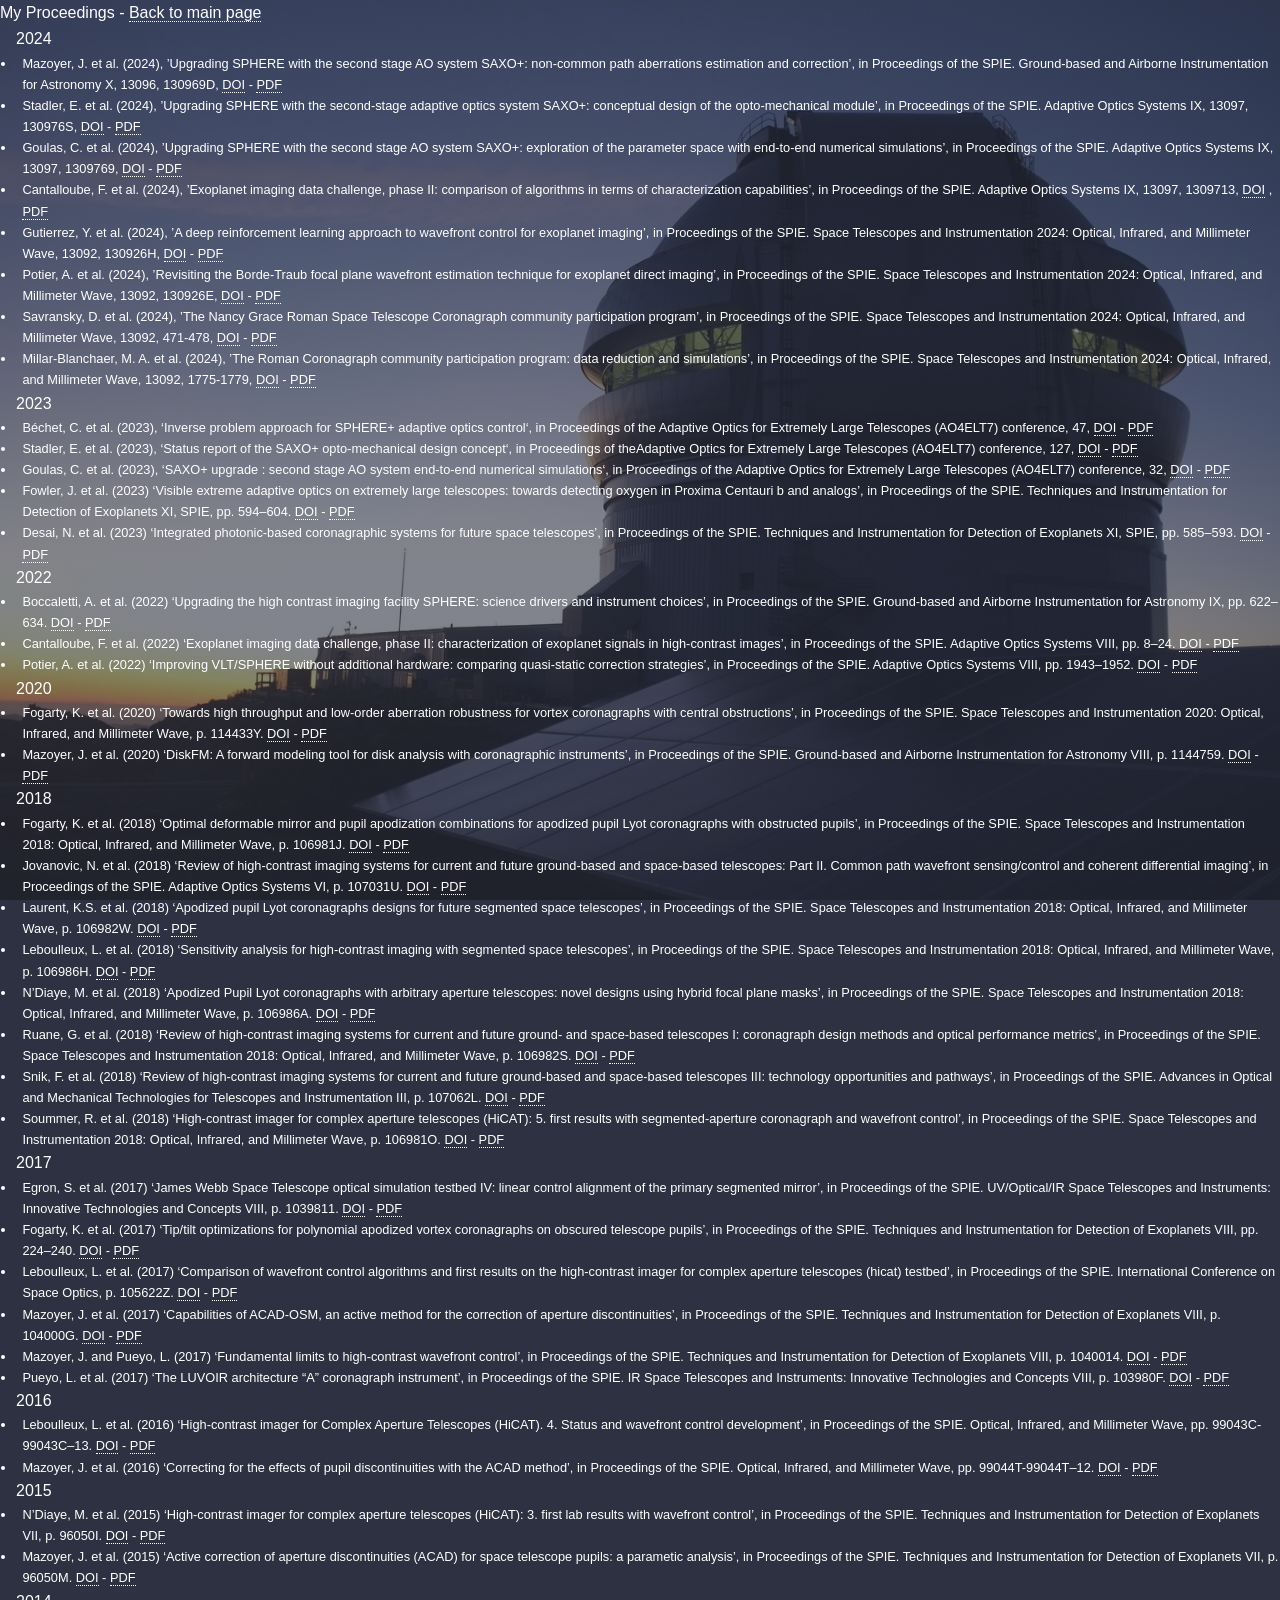
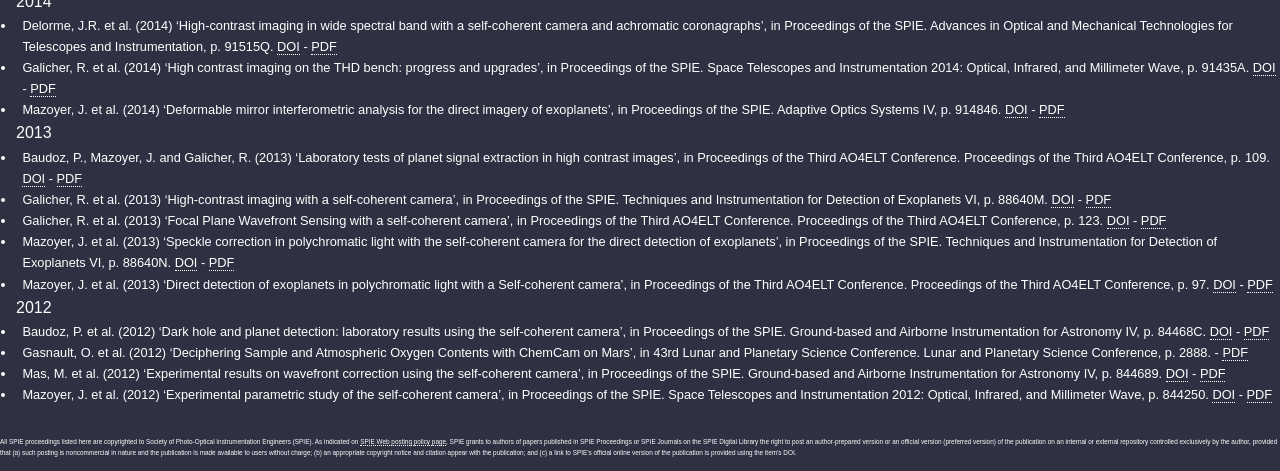
==== commit 8a53ee3f: "update proc" ====
--- a/my_procs.html
+++ b/my_procs.html
@@ -79,7 +79,7 @@
 			
 			2013
 			<li style="font-size:0.8em">Baudoz, P., Mazoyer, J. and Galicher, R. (2013) ‘Laboratory tests of planet signal extraction in high contrast images’, in Proceedings of the Third AO4ELT Conference. Proceedings of the Third AO4ELT Conference, p. 109. <a href="https://doi.org/10.12839/AO4ELT3.13701"> <u class="dotted">DOI</u> </a> - <a href="my_proceedings/Baudoz et al. - 2013 - Laboratory tests of planet signal extraction in hi.pdf"> <u class="dotted">PDF</u> </a></li>
-			<li style="font-size:0.8em">Galicher, R. et al. (2013) ‘High-contrast imaging with a self-coherent camera’, in Proceedings of the SPIE. Techniques and Instrumentation for Detection of Exoplanets VI, p. 88640M. Available at: <a href="https://doi.org/10.1117/12.2025298"> <u class="dotted">DOI</u> </a> - <a href="my_proceedings/Galicher et al. - 2014 - High contrast imaging on the THD bench progress a.pdf"> <u class="dotted">PDF</u> </a></li>
+			<li style="font-size:0.8em">Galicher, R. et al. (2013) ‘High-contrast imaging with a self-coherent camera’, in Proceedings of the SPIE. Techniques and Instrumentation for Detection of Exoplanets VI, p. 88640M. <a href="https://doi.org/10.1117/12.2025298"> <u class="dotted">DOI</u> </a> - <a href="my_proceedings/Galicher et al. - 2014 - High contrast imaging on the THD bench progress a.pdf"> <u class="dotted">PDF</u> </a></li>
 			<li style="font-size:0.8em">Galicher, R. et al. (2013) ‘Focal Plane Wavefront Sensing with a self-coherent camera’, in Proceedings of the Third AO4ELT Conference. Proceedings of the Third AO4ELT Conference, p. 123. <a href="https://doi.org/10.12839/AO4ELT3.18647"> <u class="dotted">DOI</u> </a> - <a href="my_proceedings/Galicher et al. - 2013 - Focal Plane Wavefront Sensing with a self-coherent.pdf"> <u class="dotted">PDF</u> </a></li>
 			<li style="font-size:0.8em">Mazoyer, J. et al. (2013) ‘Speckle correction in polychromatic light with the self-coherent camera for the direct detection of exoplanets’, in Proceedings of the SPIE. Techniques and Instrumentation for Detection of Exoplanets VI, p. 88640N. <a href="https://doi.org/10.1117/12.2023508"> <u class="dotted">DOI</u> </a> - <a href="my_proceedings/Mazoyer et al. - 2013 - Speckle correction in polychromatic light with the.pdf"> <u class="dotted">PDF</u> </a></li>
 			<li style="font-size:0.8em">Mazoyer, J. et al. (2013) ‘Direct detection of exoplanets in polychromatic light with a Self-coherent camera’, in Proceedings of the Third AO4ELT Conference. Proceedings of the Third AO4ELT Conference, p. 97. <a href="https://doi.org/10.12839/AO4ELT3.13416"> <u class="dotted">DOI</u> </a> - <a href="my_proceedings/Mazoyer et al. - 2013 - Direct detection of exoplanets in polychromatic li.pdf"> <u class="dotted">PDF</u> </a></li>
